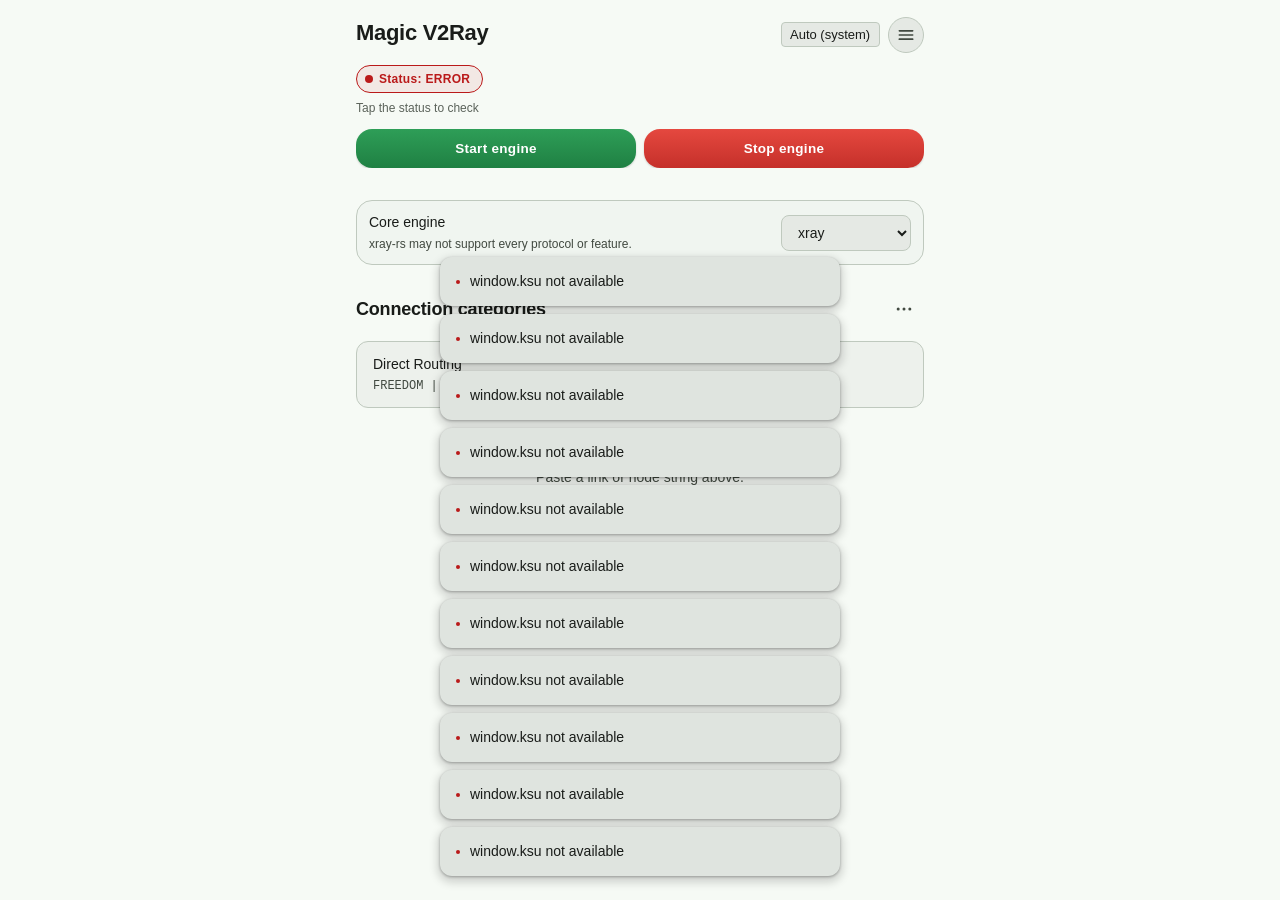
==== app/src/main/assets/webroot/index.html @ 94595721 "Validate configs before starting or swapping cores Test configurations with the selected core before" ====
<!DOCTYPE html>
<html lang="en">
<head>
    <meta charset="UTF-8">
    <meta name="viewport" content="width=device-width, initial-scale=1.0">
    <title>Magic V2Ray Control Board</title>
    <link rel="stylesheet" href="style.css">
    <script src="theme.js"></script>
</head>
<body>
    <div class="container">
        <header>
            <div class="header-top-row">
                <div style="min-width: 0; flex: 1;">
                    <h1>Magic V2Ray</h1>
                </div>
                <div class="header-actions">
                <div class="lang-switcher">
                    <select id="lang-select" onchange="changeLanguage(this.value)" style="padding: 4px 8px; border-radius: 4px; background: var(--md-surface-2); color: var(--md-on-surface); border: 1px solid var(--md-outline-variant);">
                        <option value="auto" data-i18n="lang_auto">Auto (system)</option>
                        <option value="en">English</option>
                        <option value="vi">Tiếng Việt</option>
                        <option value="zh">简体中文</option>
                        <option value="zh-tw">繁體中文</option>
                        <option value="ru">Русский</option>
                    </select>
                </div>
                <div class="tab-menu">
                    <button type="button" id="tab-menu-btn" class="tab-menu-btn"
                            aria-haspopup="menu" aria-expanded="false" aria-controls="tab-menu"
                            data-i18n-aria="tab_menu" aria-label="Menu" onclick="toggleTabMenu(event)">
                        <svg width="20" height="20" viewBox="0 0 24 24" fill="none" stroke="currentColor" stroke-width="2" stroke-linecap="round" aria-hidden="true"><path d="M4 7h16M4 12h16M4 17h16"/></svg>
                    </button>
                    <div id="tab-menu" class="tab-menu-dropdown" role="menu" aria-labelledby="tab-menu-btn">
                        <button type="button" role="menuitem" class="tab-menu-item active" aria-current="page" data-tab="tab-dashboard" onclick="switchTab('tab-dashboard', event)" data-i18n="tab_dashboard">Dashboard</button>
                        <button type="button" role="menuitem" class="tab-menu-item" data-tab="tab-settings" onclick="switchTab('tab-settings', event)" data-i18n="tab_settings">Traffic Settings</button>
                        <button type="button" role="menuitem" class="tab-menu-item" data-tab="tab-network" onclick="switchTab('tab-network', event)" data-i18n="tab_network">Network Settings</button>
                        <button type="button" role="menuitem" class="tab-menu-item" data-tab="tab-exclude" onclick="switchTab('tab-exclude', event)" data-i18n="tab_exclude">Exclude Apps</button>
                        <button type="button" role="menuitem" class="tab-menu-item" data-tab="tab-access" onclick="switchTab('tab-access', event)" data-i18n="tab_access">Access permissions</button>
                        <button type="button" role="menuitem" class="tab-menu-item" data-tab="tab-routing" onclick="switchTab('tab-routing', event)" data-i18n="tab_routing">Routing Settings</button>
                        <button type="button" role="menuitem" class="tab-menu-item" data-tab="tab-hosts" onclick="switchTab('tab-hosts', event)" data-i18n="tab_hosts">Custom Hosts</button>
                        <button type="button" role="menuitem" class="tab-menu-item" data-tab="tab-log" onclick="switchTab('tab-log', event)" data-i18n="tab_log">Xray Log</button>
                        <button type="button" role="menuitem" class="tab-menu-item" data-tab="tab-latency" onclick="switchTab('tab-latency', event)" data-i18n="tab_latency">Network Latency</button>
                        <button type="button" role="menuitem" class="tab-menu-item" data-tab="tab-traffic" onclick="switchTab('tab-traffic', event)" data-i18n="tab_traffic">Traffic Monitor</button>
                        <button type="button" role="menuitem" class="tab-menu-item" data-tab="tab-appsettings" onclick="switchTab('tab-appsettings', event)" data-i18n="tab_appsettings">App Settings</button>
                        <button type="button" role="menuitem" class="tab-menu-item" data-tab="tab-about" onclick="switchTab('tab-about', event)" data-i18n="tab_about">About</button>
                    </div>
                </div>
                </div>
            </div>
            <div class="header-top-row">
              <div style="flex: 1; min-width: 0;">
                <div class="status-badge" id="service-status" role="button" tabindex="0"
                        onclick="openProxyInfo()"
                        onkeydown="if(event.key==='Enter'||event.key===' '){event.preventDefault();openProxyInfo();}">Status: Checking...</div>
                <div class="status-ip" id="status-ip" data-i18n="status_ip_hint">Tap the status to check</div>
              </div>
            </div>
            <section class="control-actions header-control-actions">
                <button class="btn btn-start" onclick="toggleService('start')" data-i18n="btn_start">Start Engine</button>
                <button class="btn btn-stop" onclick="toggleService('stop')" data-i18n="btn_stop">Stop Engine</button>
            </section>
        </header>

        <div id="tab-dashboard" class="tab-content active">
            <div id="update-banner" class="ext-banner update-banner" style="display:none;">
                <div class="ext-banner-text">
                    <strong id="update-banner-title"></strong>
                    <small id="update-banner-sub"></small>
                </div>
                <div class="update-actions">
                    <button type="button" class="btn btn-secondary" id="update-banner-later" data-i18n="btn_update_later">Later</button>
                    <button type="button" class="btn btn-primary" id="update-banner-dl" data-i18n="btn_update_download">Update now</button>
                </div>
            </div>
            <div id="ext-banner" class="ext-banner" style="display:none;">
                <div class="ext-banner-text">
                    <strong id="ext-banner-name"></strong>
                    <small id="ext-banner-from"></small>
                </div>
                <button class="btn btn-stop" onclick="endExternalSession()" data-i18n="ext_btn_disconnect">Disconnect</button>
            </div>
            <section class="dash-card core-card">
                <div class="setting-item-row">
                    <label for="set-core"><span data-i18n="lbl_core">Core engine</span><small data-i18n="desc_core">xray-rs may not support every protocol or feature.</small></label>
                    <select id="set-core" onchange="changeCore(this.value)">
                        <option value="xray">xray</option>
                        <option value="xray-rs">xray-rs</option>
                    </select>
                </div>
            </section>
            <div class="dash-head">
                <h3 id="dash-title" class="dash-title" data-i18n="categories_title">Connection categories</h3>
                <div class="dash-more">
                    <button type="button" id="dash-more-btn" class="dash-more-btn"
                            aria-haspopup="menu" aria-expanded="false" aria-controls="dash-more-menu"
                            data-i18n-aria="tab_menu" aria-label="Menu" onclick="toggleDashMenu(event)">
                        <svg width="20" height="20" viewBox="0 0 24 24" fill="currentColor" aria-hidden="true"><circle cx="5" cy="12" r="1.8"/><circle cx="12" cy="12" r="1.8"/><circle cx="19" cy="12" r="1.8"/></svg>
                    </button>
                    <div id="dash-more-menu" class="dash-more-menu" role="menu" aria-labelledby="dash-more-btn" onclick="event.stopPropagation()">
                        <div id="dash-import-items">
                            <button type="button" role="menuitem" class="dash-menu-item dash-menu-item-main" onclick="toggleImportCard(); closeDashMenu();" data-i18n="import_title">Import configuration profile</button>
                            <button type="button" role="menuitem" class="dash-menu-item" onclick="importFromClipboard(); closeDashMenu();" data-i18n="import_from_clipboard">Import from Clipboard</button>
                            <button type="button" role="menuitem" class="dash-menu-item" onclick="importFromFile(); closeDashMenu();" data-i18n="import_from_file">Import from File</button>
                            <div class="dash-menu-divider" role="separator"></div>
                            <button type="button" role="menuitem" class="dash-menu-item" onclick="openAddCategoryModal(); closeDashMenu();" data-i18n="add_category">Add category</button>
                            <button type="button" role="menuitem" class="dash-menu-item" onclick="openAddProviderModal(); closeDashMenu();" data-i18n="add_provider_site">Add provider website</button>
                            <button type="button" role="menuitem" class="dash-menu-item" onclick="openPolicyGroupModal(); closeDashMenu();" data-i18n="add_policy_group">Add policy group</button>
                            <button type="button" role="menuitem" class="dash-menu-item" onclick="openProxyChainModal(); closeDashMenu();" data-i18n="add_proxy_chain">Add Proxy Chain</button>
                            <div class="dash-menu-divider" role="separator"></div>
                            <button type="button" role="menuitem" class="dash-menu-item" onclick="openNewNodeModal('vmess'); closeDashMenu();" data-i18n="add_vmess">Add VMess</button>
                            <button type="button" role="menuitem" class="dash-menu-item" onclick="openNewNodeModal('vless'); closeDashMenu();" data-i18n="add_vless">Add VLESS</button>
                            <button type="button" role="menuitem" class="dash-menu-item" onclick="openNewNodeModal('trojan'); closeDashMenu();" data-i18n="add_trojan">Add Trojan</button>
                            <button type="button" role="menuitem" class="dash-menu-item" onclick="openNewNodeModal('shadowsocks'); closeDashMenu();" data-i18n="add_shadowsocks">Add Shadowsocks</button>
                            <button type="button" role="menuitem" class="dash-menu-item" onclick="openNewNodeModal('wireguard'); closeDashMenu();" data-i18n="add_wireguard">Add WireGuard</button>
                            <button type="button" role="menuitem" class="dash-menu-item" onclick="openNewNodeModal('hysteria2'); closeDashMenu();" data-i18n="add_hysteria2">Add Hysteria2</button>
                            <button type="button" role="menuitem" class="dash-menu-item" onclick="openNewNodeModal('masque'); closeDashMenu();" data-i18n="add_masque">Add MASQUE</button>
                            <button type="button" role="menuitem" class="dash-menu-item" onclick="openNewNodeModal('socks'); closeDashMenu();" data-i18n="add_socks">Add SOCKS</button>
                            <button type="button" role="menuitem" class="dash-menu-item" onclick="openNewNodeModal('http'); closeDashMenu();" data-i18n="add_http">Add HTTP Proxy</button>
                            <div class="dash-menu-divider" role="separator"></div>
                        </div>
                        <div class="setting-item-row toggle-row">
                            <label for="set-promode"><span data-i18n="lbl_promode">Professional Mode</span><small data-i18n="desc_promode">Write config.json by hand instead of picking a node</small></label>
                            <input type="checkbox" id="set-promode" onchange="toggleProMode(this)">
                        </div>
                    </div>
                </div>
            </div>

            <section id="pro-config-section" class="pro-config-section dash-card" style="display:none;">
                <details class="pro-doc" open>
                    <summary data-i18n="pro_doc_title">Read this before editing</summary>
                    <ul>
                        <li data-i18n="pro_doc_fwmark">fwmark 255</li>
                        <li data-i18n="pro_doc_tun">tun-in</li>
                        <li data-i18n="pro_doc_socks">socks-test-in</li>
                        <li data-i18n="pro_doc_direct">direct / block</li>
                        <li data-i18n="pro_doc_dns">DNS</li>
                        <li data-i18n="pro_doc_tabs">Other tabs</li>
                    </ul>
                </details>
                <textarea id="pro-config-input" class="pro-config-input" spellcheck="false" autocomplete="off" autocapitalize="off" data-i18n-placeholder="pro_placeholder" placeholder="Paste your full Xray config.json here..."></textarea>
                <div class="pro-btn-row">
                    <button class="btn btn-primary" onclick="applyCustomConfig()" data-i18n="btn_pro_apply">Save &amp; Apply</button>
                    <button class="btn btn-secondary" onclick="validateCustomConfigUi()" data-i18n="btn_pro_validate">Validate</button>
                    <button class="btn btn-secondary" onclick="formatCustomConfig()" data-i18n="btn_pro_format">Format JSON</button>
                    <button class="btn btn-secondary" onclick="loadCustomConfigTemplate()" data-i18n="btn_pro_template">Load Template</button>
                </div>
            </section>

            <section class="import-section dash-card" id="import-section" style="display:none;">
                <textarea id="import-input" data-i18n-placeholder="import_placeholder" placeholder="Paste Sub Link (https://...) or Manual String (vless://, vmess://, trojan://) here..."></textarea>
                <div class="import-btn-row">
                    <button class="btn btn-primary btn-import-main" onclick="processImport()" data-i18n="btn_import">Process Connection Link</button>
                </div>
                <input type="file" id="import-file-input" accept=".txt,.conf,.json" style="display:none;" onchange="handleFileImport(event)">
            </section>

            <section class="profiles-section" id="profiles-section">
                <div id="profiles-container"></div>
            </section>
        </div>

        <div id="tab-settings" class="tab-content">
            <section class="settings-form-panel">
                <h3 data-i18n="adv_settings_title">Advanced Engine Settings</h3>
                
                <div class="settings-group-box">
                    <h4 data-i18n="group_routing">Routing & Core Protocol</h4>
                    
                    <div class="setting-item-row">
                        <label data-i18n="lbl_loglevel">Level Logging</label>
                        <select id="set-loglevel">
                            <option value="none">None</option>
                            <option value="debug">Debug</option>
                            <option value="info">Info</option>
                            <option value="warning">Warning</option>
                            <option value="error">Error</option>
                        </select>
                    </div>

                    <div class="setting-item-row toggle-row">
                        <label for="set-sniffing"><span data-i18n="lbl_sniffing">Enable Sniffing</span><small data-i18n="desc_sniffing">Sniff domains from packet stream</small></label>
                        <input type="checkbox" id="set-sniffing">
                    </div>

                    <div class="setting-item-row toggle-row">
                        <label for="set-routeonly"><span data-i18n="lbl_routeonly">Enable RouteOnly</span><small data-i18n="desc_routeonly">Only sniff for route filtering</small></label>
                        <input type="checkbox" id="set-routeonly">
                    </div>

                    <div class="setting-item-row">
                        <label for="set-query-strategy"><span data-i18n="lbl_query_strategy">DNS query strategy</span><small data-i18n="desc_query_strategy">Which IP record types Xray's DNS module queries (A / AAAA)</small><small class="routing-strategy-hint" id="query-strategy-hint" data-i18n="hint_qs_useipv4"></small></label>
                        <select id="set-query-strategy" onchange="syncQueryStrategyHint()">
                            <option value="UseIP">UseIP</option>
                            <option value="UseIPv4">UseIPv4</option>
                            <option value="UseIPv6">UseIPv6</option>
                            <option value="UseSystem">UseSystem</option>
                        </select>
                    </div>
                </div>

                <div class="settings-group-box">
                    <div class="setting-item-row toggle-row">
                        <h4 data-i18n="group_mux">Multiplexing (MUX)</h4>
                        <input type="checkbox" id="set-mux" onchange="toggleSubSettingField('set-mux', 'mux-sub-fields')">
                    </div>
                    <div id="mux-sub-fields" class="sub-setting-panel">
                        <div class="setting-item-row">
                            <label data-i18n="lbl_mux_concurrency">Max Concurrency Connections</label>
                            <input type="number" id="set-mux-connections" min="1" max="1024" value="8">
                        </div>
                    </div>
                </div>

                <div class="settings-group-box">
                    <div class="setting-item-row toggle-row">
                        <h4 data-i18n="group_fragment">Firewall Fragment (Anti-DPI)</h4>
                        <input type="checkbox" id="set-fragment" onchange="toggleSubSettingField('set-fragment', 'fragment-sub-fields')">
                    </div>
                    <div id="fragment-sub-fields" class="sub-setting-panel">
                        <div class="setting-item-row">
                            <label data-i18n="lbl_frag_packets">Fragment Packets Target</label>
                            <select id="set-fragment-packets">
                                <option value="tlshello">tlshello</option>
                            </select>
                        </div>
                        <div class="setting-item-row">
                            <label data-i18n="lbl_frag_length">Fragment Length (min-max)</label>
                            <input type="text" id="set-fragment-length" placeholder="50-100">
                        </div>
                        <div class="setting-item-row">
                            <label data-i18n="lbl_frag_interval">Fragment Interval (min-max)</label>
                            <input type="text" id="set-fragment-interval" placeholder="10-20">
                        </div>
                    </div>
                </div>

                <div class="settings-group-box">
                    <h4 data-i18n="group_network">Network Interfaces</h4>
                    <div class="setting-item-row">
                        <label data-i18n="lbl_mtu">Maximum Transmission Unit (MTU)</label>
                        <input type="number" id="set-mtu" value="1350" min="1280" max="9000">
                    </div>
                </div>

                <div class="settings-group-box">
                    <div class="setting-item-row toggle-row">
                        <label for="set-exposesocks"><span data-i18n="lbl_exposesocks">Expose SOCKS5 port to LAN</span><small data-i18n="desc_exposesocks">Open a SOCKS5 proxy on this device so other devices on the same network or hotspot can use it.</small></label>
                        <input type="checkbox" id="set-exposesocks" onchange="updateExposeSocksVisibility()">
                    </div>
                    <div id="exposesocks-sub-fields" class="sub-setting-panel" style="display:none;">
                        <div class="setting-item-row">
                            <label for="set-exposesocks-port"><span data-i18n="lbl_exposesocks_port">Port</span><small data-i18n="desc_exposesocks_port">1024 - 65535</small></label>
                            <input type="number" id="set-exposesocks-port" min="1024" max="65535" step="1" value="10808" inputmode="numeric" oninput="updateExposeSocksInfo()">
                        </div>
                        <div class="setting-item-row toggle-row">
                            <label for="set-exposesocks-auth"><span data-i18n="lbl_exposesocks_auth">Authentication</span><small data-i18n="desc_exposesocks_auth">Require a username and password to connect.</small></label>
                            <input type="checkbox" id="set-exposesocks-auth" onchange="updateExposeSocksVisibility()">
                        </div>
                        <div id="exposesocks-auth-fields" class="sub-setting-panel" style="display:none;">
                            <div class="setting-item-row">
                                <label for="set-exposesocks-user" data-i18n="lbl_exposesocks_user">Username</label>
                                <input type="text" id="set-exposesocks-user" autocomplete="off" autocapitalize="off" spellcheck="false">
                            </div>
                            <div class="setting-item-row">
                                <label for="set-exposesocks-pass" data-i18n="lbl_exposesocks_pass">Password</label>
                                <input type="text" id="set-exposesocks-pass" autocomplete="off" autocapitalize="off" spellcheck="false">
                            </div>
                        </div>
                        <p class="lan-bypass-desc" data-i18n="lbl_exposesocks_conn">Connection info (tap to copy)</p>
                        <div id="exposesocks-conn-info" class="exposesocks-conn-info"></div>
                    </div>
                </div>

                <div class="settings-group-box">
                    <div class="setting-item-row toggle-row">
                        <h4 style="margin:0;" data-i18n="group_dns">DNS Configuration</h4>
                        <input type="checkbox" id="set-localdns" onchange="updateDnsGroupVisibility()">
                    </div>
                    <div id="dns-sub-fields" class="sub-setting-panel" style="display:none;">

                        <div class="hosts-panel-warn" id="dns-leak-warning" style="display:none;" data-i18n="warn_dns_leak">DNS leak warning: with Hijack DNS or Resolve DNS via Proxy turned off, your DNS queries may leak outside the proxy and expose the sites you visit.</div>

                        <div class="setting-item-row toggle-row">
                            <label for="set-dnsviaproxy"><span data-i18n="lbl_dnsviaproxy">Resolve DNS via Proxy</span><small data-i18n="desc_dnsviaproxy">Wrap and route all DNS resolver via Server</small></label>
                            <input type="checkbox" id="set-dnsviaproxy" onchange="updateDnsGroupVisibility()">
                        </div>

                        <div class="setting-item-row toggle-row">
                            <label for="set-hijackdns"><span data-i18n="lbl_hijackdns">Hijack DNS</span><small data-i18n="desc_hijackdns">Route DNS query to Xray's DNS module</small></label>
                            <input type="checkbox" id="set-hijackdns" onchange="updateDnsGroupVisibility()">
                        </div>

                        <div class="setting-item-row toggle-row" id="dns-row-fakedns-local">
                            <label for="set-fakedns-local"><span data-i18n="lbl_fakedns_local">Enable Fake DNS</span><small data-i18n="desc_fakedns_local">Use 198.18.0.0/15 pool to map domains to virtual IPs instantly</small><small class="routing-strategy-hint" id="fakedns-hijack-hint" data-i18n="hint_fakedns_needs_hijack" style="display:none;">Requires Hijack DNS to be enabled</small></label>
                            <input type="checkbox" id="set-fakedns-local" onchange="updateDnsGroupVisibility()">
                        </div>

                        <div class="setting-item-row" id="dns-row-servers">
                            <label><span data-i18n="lbl_dns_servers">DNS servers</span><small id="dns-servers-summary"></small></label>
                            <button type="button" class="btn-dns-configure" onclick="openDnsModal()" data-i18n="btn_configure">Configure</button>
                        </div>

                        <h4 class="dns-engine-heading" data-i18n="group_dns_engine">DNS Engine Options</h4>

                        <div class="setting-item-row toggle-row" id="row-dns-disablecache">
                            <label for="set-dns-disablecache"><span data-i18n="lbl_dns_disablecache">Disable DNS cache</span><small data-i18n="desc_dns_disablecache">Do not cache DNS answers in Xray (system DNS is not affected)</small></label>
                            <input type="checkbox" id="set-dns-disablecache" onchange="syncDnsEngineOptions()">
                        </div>

                        <div class="setting-item-row toggle-row" id="row-dns-servestale">
                            <label for="set-dns-servestale"><span data-i18n="lbl_dns_servestale">Serve stale cache</span><small data-i18n="desc_dns_servestale">Return expired cache instantly and refresh it in the background</small></label>
                            <input type="checkbox" id="set-dns-servestale" onchange="syncDnsEngineOptions()">
                        </div>

                        <div class="setting-item-row" id="row-dns-servettl">
                            <label for="set-dns-servettl"><span data-i18n="lbl_dns_servettl">Stale cache lifetime (s)</span><small data-i18n="desc_dns_servettl">How long expired entries may still be served. 0 = never expires</small></label>
                            <input type="number" id="set-dns-servettl" min="0" step="1" value="0">
                        </div>

                        <div class="setting-item-row toggle-row" id="row-dns-disablefallback">
                            <label for="set-dns-disablefallback"><span data-i18n="lbl_dns_disablefallback">Disable fallback</span><small data-i18n="desc_dns_disablefallback">Never query servers that did not match the domain list</small></label>
                            <input type="checkbox" id="set-dns-disablefallback" onchange="syncDnsEngineOptions()">
                        </div>

                        <div class="setting-item-row toggle-row" id="row-dns-disablefallbackifmatch">
                            <label for="set-dns-disablefallbackifmatch"><span data-i18n="lbl_dns_disablefallbackifmatch">Disable fallback if matched</span><small data-i18n="desc_dns_disablefallbackifmatch">Skip fallback servers when a server's domain list already matched</small></label>
                            <input type="checkbox" id="set-dns-disablefallbackifmatch" onchange="syncDnsEngineOptions()">
                        </div>

                        <div class="setting-item-row toggle-row" id="row-dns-parallel">
                            <label for="set-dns-parallel"><span data-i18n="lbl_dns_parallel">Parallel query</span><small data-i18n="desc_dns_parallel">Query servers at the same time to speed up resolving</small></label>
                            <input type="checkbox" id="set-dns-parallel" onchange="syncDnsEngineOptions()">
                        </div>

                        <div class="setting-item-row toggle-row" id="row-dns-systemhosts">
                            <label for="set-dns-systemhosts"><span data-i18n="lbl_dns_systemhosts">Use system hosts</span><small data-i18n="desc_dns_systemhosts">Append the device hosts file to the built-in DNS hosts</small></label>
                            <input type="checkbox" id="set-dns-systemhosts" onchange="syncDnsEngineOptions()">
                        </div>

                        <div class="setting-item-row toggle-row" id="row-dns-sysresolve">
                            <label for="set-dns-sysresolve"><span data-i18n="lbl_dns_sysresolve">Use system DNS resolver to resolve outbound domain</span><small data-i18n="desc_dns_sysresolve">Before connecting, resolve the outbound server's domain with the device's DNS and pin the result in dns.hosts</small></label>
                            <input type="checkbox" id="set-dns-sysresolve">
                        </div>

                    </div>
                </div>

                <button class="btn btn-primary btn-save-settings" onclick="saveAdvancedSettingsForm()" data-i18n="btn_save_settings">Save & Apply Configurations</button>
                <button class="btn btn-primary btn-save-settings btn-reset-settings" onclick="resetTrafficSettings()" data-i18n="btn_reset_traffic">Reset to Defaults</button>
            </section>
        </div>

        <!-- ===== Network Settings Tab ===== -->
        <!-- OS-level switches read by apply_routing_rules: saving here always
             does a full engine restart (see saveNetworkSettingsForm). -->
        <div id="tab-network" class="tab-content">
            <section class="settings-form-panel">
                <h3 data-i18n="network_settings_title">Network Settings</h3>
                <p class="restart-notice" data-i18n="network_restart_notice">Saving on this tab fully restarts the engine, because these options change how traffic is routed at the OS level.</p>

                <p class="restart-notice" id="nonroot-notice" style="display:none;" data-i18n="nonroot_notice">Non-root mode: traffic is captured by Android's VpnService. Options that need root are greyed out.</p>

                <!-- Only shown inside the APK (window.ksu.setMode); see applyRunModeUi() in main.js -->
                <div class="settings-group-box" id="runmode-box" style="display:none;">
                    <h4 data-i18n="group_runmode">Run mode</h4>
                    <div class="setting-item-row">
                        <label for="set-runmode"><span data-i18n="lbl_runmode">Engine mode</span><small data-i18n="desc_runmode">Root uses iptables and policy routing. Non-root uses Android's VpnService and needs no root. Switching stops the running engine.</small></label>
                        <select id="set-runmode" onchange="changeRunMode(this.value)">
                            <option value="root" data-i18n="runmode_root">Root</option>
                            <option value="nonroot" data-i18n="runmode_nonroot">Non-root (VpnService)</option>
                        </select>
                    </div>
                </div>

                <div class="settings-group-box">
                    <h4 data-i18n="group_network_os">Interfaces &amp; tethering</h4>
                    <div class="setting-item-row">
                        <label><span data-i18n="lbl_networkmode">Apply Proxy On</span><small data-i18n="desc_networkmode">Restrict which network interfaces are routed through the proxy</small></label>
                        <select id="set-networkmode">
                            <option value="0" data-i18n="network_mode_all">All Networks</option>
                            <option value="1" data-i18n="network_mode_wifi">WiFi / Ethernet Only</option>
                            <option value="2" data-i18n="network_mode_mobile">Mobile Data Only</option>
                        </select>
                    </div>
                    <div class="setting-item-row">
                        <label for="set-upstreamiface"><span data-i18n="lbl_upstreamiface">Upstream network interface</span><small data-i18n="desc_upstreamiface">Network interface Xray itself connects out through. Auto follows the system's active network.</small></label>
                        <select id="set-upstreamiface">
                            <option value="auto" data-i18n="upstream_iface_auto">Auto</option>
                        </select>
                    </div>
                    <div class="setting-item-row toggle-row">
                        <label for="set-enableipv6"><span data-i18n="lbl_enableipv6">Enable IPv6</span><small data-i18n="desc_enableipv6">Allow IPv6 network connectivity</small></label>
                        <input type="checkbox" id="set-enableipv6" onchange="toggleSubSettingField('set-enableipv6', 'enableipv6ula-sub-fields')">
                    </div>
                    <div id="enableipv6ula-sub-fields" class="sub-setting-panel">
                        <div class="setting-item-row toggle-row">
                            <label for="set-enableipv6ula"><span data-i18n="lbl_enableipv6ula">Advertise IPv6 to apps</span><small data-i18n="desc_enableipv6ula">Adds a local-only IPv6 (ULA) address to the active network interface so apps believe IPv6 works and use it. Traffic is still carried by Xray. Needed when the real network has no IPv6.</small></label>
                            <input type="checkbox" id="set-enableipv6ula">
                        </div>
                    </div>
                    <div class="setting-item-row toggle-row">
                        <label for="set-allowtether"><span data-i18n="lbl_allowtether">Allow Tether from Proxy</span><small data-i18n="desc_allowtether">Route tethered/hotspot clients through the proxy. Disable to let them bypass the proxy and use the direct connection.</small></label>
                        <input type="checkbox" id="set-allowtether" checked>
                    </div>
                    <div class="setting-item-row toggle-row">
                        <label for="set-bypassvpn"><span data-i18n="lbl_bypassvpn">Bypass VpnService</span><small data-i18n="desc_bypassvpn">Let VpnService handle packets first (tun0 / tun+). Only the VPN app's own outgoing traffic is then handled by Xray.</small></label>
                        <input type="checkbox" id="set-bypassvpn" checked>
                    </div>
                    <div class="setting-item-row toggle-row">
                        <label for="set-bypassiface"><span data-i18n="lbl_bypassiface">Bypass Network Interface</span><small data-i18n="desc_bypassiface">Traffic headed to these interfaces skips Xray entirely.</small></label>
                        <input type="checkbox" id="set-bypassiface" onchange="toggleSubSettingField('set-bypassiface', 'bypassiface-sub-fields')">
                    </div>
                    <div id="bypassiface-sub-fields" class="sub-setting-panel">
                        <div class="setting-item-row">
                            <label data-i18n="lbl_bypassiface_list">Interfaces (comma-separated)</label>
                            <input type="text" id="set-bypassiface-list" placeholder="tailscale0,wt0">
                        </div>
                    </div>
                </div>

                <!-- Share proxy via Shizuku (non-root mode only, shown by initShizukuShare in main.js) -->
                <div class="settings-group-box" id="shizuku-share-box" style="display:none">
                    <h4 data-i18n="group_shizuku_share">Share proxy via Shizuku or adb</h4>
                    <p class="lan-bypass-desc" data-i18n="desc_shizuku_share">Lets hotspot and USB-tethering clients use the proxy without root. Needs Shizuku running, Android 13+ (Android 11-12 only with an updated tethering module) and the proxy running.</p>
                    <div class="setting-item-row">
                        <label><span data-i18n="lbl_shizuku_status">Status</span><small id="shizuku-status-text">-</small></label>
                        <button type="button" class="btn btn-secondary" id="shizuku-action-btn" onclick="shizukuShareAction()" data-i18n="btn_shizuku_start">Start sharing</button>
                    </div>
                    <div class="setting-item-row" id="adb-pair-row" style="display:none">
                        <label><span data-i18n="lbl_adb_pair">adb pairing (no Shizuku)</span><small id="adb-status-text">-</small></label>
                        <button type="button" class="btn btn-secondary" id="adb-pair-btn" onclick="adbPairAction()" data-i18n="btn_adb_pair">Pair</button>
                    </div>
                    <div class="setting-item-row toggle-row">
                        <label for="set-shizuku-wifi"><span data-i18n="lbl_shizuku_wifi">Wi-Fi hotspot</span></label>
                        <input type="checkbox" id="set-shizuku-wifi" checked onchange="saveShizukuShareSettings()">
                    </div>
                    <div class="setting-item-row toggle-row">
                        <label for="set-shizuku-usb"><span data-i18n="lbl_shizuku_usb">USB tethering</span><small data-i18n="desc_shizuku_usb">Needs a USB cable connected to a computer.</small></label>
                        <input type="checkbox" id="set-shizuku-usb" onchange="saveShizukuShareSettings()">
                    </div>
                    <div class="setting-item-row toggle-row">
                        <label for="set-shizuku-auto"><span data-i18n="lbl_shizuku_auto">Start with the proxy</span><small data-i18n="desc_shizuku_auto">Share automatically whenever the proxy starts.</small></label>
                        <input type="checkbox" id="set-shizuku-auto" onchange="saveShizukuShareSettings()">
                    </div>
                </div>

                <!-- Bypass LAN: one switch per CIDR, rendered by renderLanBypassList()
                     (main.js) from LAN_BYPASS_CIDRS (vars.js). Ticked = skips Xray. -->
                <div class="settings-group-box">
                    <h4 data-i18n="group_lan_bypass">Bypass LAN</h4>
                    <p class="lan-bypass-desc" data-i18n="desc_lan_bypass">Tick the destination ranges that skip Xray and connect directly. Untick a range to send that traffic through Xray instead. Loopback is always bypassed.</p>
                    <div class="lan-bypass-actions">
                        <button type="button" class="btn btn-secondary" onclick="setLanBypassAll(true)" data-i18n="btn_lan_select_all">Bypass all</button>
                        <button type="button" class="btn btn-secondary" onclick="setLanBypassAll(false)" data-i18n="btn_lan_select_none">Bypass none</button>
                    </div>
                    <details class="lan-bypass-details">
                        <summary id="lan-bypass-summary"></summary>
                        <div id="lan-bypass-list"></div>
                    </details>
                </div>

                <button class="btn btn-primary btn-save-settings" onclick="saveNetworkSettingsForm()" data-i18n="btn_save_network">Save &amp; Restart Engine</button>
            </section>
        </div>

        <!-- ===== Exclude Apps Tab ===== -->
        <!-- Logic lives in excludeapps.js. Enforcement is OS-level (service.sh),
             so applying always does a full engine restart. -->
        <div id="tab-exclude" class="tab-content">
            <section class="settings-form-panel">
                <h3 data-i18n="exclude_title">Exclude Apps</h3>
                <p class="restart-notice" data-i18n="exclude_notice">Apps you switch on here bypass the proxy and use the direct connection. Applying a change fully restarts the engine, because it changes how traffic is routed at the OS level.</p>

                <div class="settings-group-box">
                    <div class="setting-item-row toggle-row">
                        <label for="set-exclude-enabled"><span data-i18n="lbl_exclude_enabled">Enable Exclude apps</span><small data-i18n="desc_exclude_enabled">Apps in the list below skip the proxy. Turn off to keep your list but proxy every app.</small></label>
                        <input type="checkbox" id="set-exclude-enabled" onchange="onExcludeEnabledChange(this)">
                    </div>
                    <div class="setting-item-row toggle-row">
                        <label for="set-exclude-autoapply"><span data-i18n="lbl_exclude_autoapply">Apply changes immediately</span><small data-i18n="desc_exclude_autoapply">Restart the engine automatically a moment after each change. Turn off to review your changes and apply them yourself.</small></label>
                        <input type="checkbox" id="set-exclude-autoapply" onchange="onExcludeAutoApplyChange(this)">
                    </div>
                    <div id="exclude-apply-bar" class="exclude-apply-bar">
                        <span id="exclude-pending-text" class="exclude-pending-text" data-i18n="exclude_pending">Unsaved changes</span>
                        <button id="btn-exclude-apply" class="btn btn-primary" onclick="applyExcludeChanges()" data-i18n="btn_exclude_apply" disabled>Save &amp; Restart Engine</button>
                    </div>
                </div>

                <div id="exclude-list-wrap" class="settings-group-box exclude-list-box">
                    <div class="hosts-search-bar">
                        <input type="text" id="exclude-search-input" oninput="onExcludeSearchInput()"
                               data-i18n-placeholder="ph_exclude_search" placeholder="Search app name or package...">
                    </div>
                    <div id="exclude-filter-bar" class="log-filter-bar">
                        <button class="log-filter-chip active" data-filter="user" onclick="setExcludeFilter('user')" data-i18n="exclude_filter_user">User</button>
                        <button class="log-filter-chip" data-filter="system" onclick="setExcludeFilter('system')" data-i18n="exclude_filter_system">System</button>
                        <button class="log-filter-chip" data-filter="all" onclick="setExcludeFilter('all')" data-i18n="exclude_filter_all">All</button>
                        <button class="log-filter-chip" data-filter="excluded" onclick="setExcludeFilter('excluded')" data-i18n="exclude_filter_excluded">Excluded</button>
                    </div>
                    <div class="exclude-toolbar">
                        <span id="exclude-count" class="exclude-count"></span>
                        <span class="exclude-toolbar-actions">
                            <button class="log-filter-chip" onclick="excludeSelectVisible(true)" data-i18n="exclude_select_visible">Select shown</button>
                            <button class="log-filter-chip" onclick="excludeSelectVisible(false)" data-i18n="exclude_clear_visible">Clear shown</button>
                        </span>
                    </div>
                    <div id="exclude-loading" class="exclude-loading" style="display:none;">
                        <span class="exclude-loading-spinner"></span>
                        <span data-i18n="exclude_loading">Loading apps...</span>
                    </div>
                    <div id="exclude-list-container" class="exclude-list-container" onscroll="onExcludeListScroll()"></div>
                    <div id="exclude-empty-state" class="hosts-empty-state" style="display:none;">
                        <span data-i18n="exclude_empty">No apps to show.</span>
                    </div>
                </div>
            </section>
        </div>

        <!-- ===== Access permissions Tab: external control (magicv2ray://connect) ===== -->
        <div id="tab-access" class="tab-content">
            <section class="settings-form-panel">
                <div class="access-head">
                    <h3 data-i18n="access_title">Access permissions</h3>
                    <button type="button" class="access-help-btn" onclick="openAccessHelp()" data-i18n-aria="access_howto_title" aria-label="How apps connect">?</button>
                </div>
                <p class="restart-notice" data-i18n="access_notice">Other apps and websites can ask Magic V2Ray to route your traffic through a server of theirs. You are always asked first, and the connection only lasts until you disconnect: your own nodes are never changed.</p>

                <div id="access-session-box" class="settings-group-box ext-session-box" style="display:none;">
                    <div class="ext-banner-text">
                        <strong id="access-session-name"></strong>
                        <small id="access-session-from"></small>
                    </div>
                    <button class="btn btn-stop" onclick="endExternalSession()" data-i18n="ext_btn_disconnect">Disconnect</button>
                </div>

                <div class="access-search">
                    <svg width="20" height="20" viewBox="0 0 24 24" fill="none" stroke="currentColor" stroke-width="2" stroke-linecap="round" aria-hidden="true"><circle cx="11" cy="11" r="7"/><path d="M20 20l-3.5-3.5"/></svg>
                    <input type="text" id="access-search-input" oninput="renderAccessTab()" data-i18n-placeholder="ph_exclude_search" placeholder="Search app name or package..." autocomplete="off">
                </div>
                <small class="ext-hint access-hint" data-i18n="access_trusted_hint">These apps connect without asking.</small>
                <div id="access-trusted-list" class="access-list"></div>
                <div id="access-trusted-empty" class="hosts-empty-state">
                    <span data-i18n="access_trusted_empty">No trusted apps yet. When an app asks to connect you can choose to always trust it.</span>
                </div>
            </section>
        </div>

        <!-- ===== Routing Settings Tab ===== -->
        <div id="tab-routing" class="tab-content">
            <section class="routing-panel">
                <div class="routing-panel-header">
                    <h3 data-i18n="routing_title">Routing Settings</h3>
                    <div style="display:flex; align-items:center; gap:4px;">
                        <button class="btn-add-node" onclick="openAddRoutingRuleModal()" title="Add rule">+</button>
                        <div class="category-menu-container">
                            <button class="btn-menu-trigger" onclick="toggleCategoryMenu(event, this)">⋮</button>
                            <div class="category-dropdown-menu">
                                <button onclick="geoImport(); closeAllMenus();" data-i18n="geo_menu_import">Import geo database (.dat)</button>
                                <button onclick="geoOpenDownload(); closeAllMenus();" data-i18n="geo_menu_download">Download geo database from URL</button>
                                <button onclick="openImportRoutingModal(); closeAllMenus();" data-i18n="menu_import_presets">Import presets from JSON</button>
                                <button onclick="exportRoutingRulesToClipboard(); closeAllMenus();" data-i18n="menu_export_presets">Export presets JSON to clipboard</button>
                                <button onclick="resetRoutingRulesToDefault(); closeAllMenus();" data-i18n="menu_reset_rules">Reset to default rules</button>
                            </div>
                        </div>
                    </div>
                </div>
                <div class="settings-group-box routing-strategy-box">
                    <div class="setting-item-row">
                        <label for="set-domain-strategy"><span data-i18n="lbl_domain_strategy">Domain strategy</span><small data-i18n="desc_domain_strategy">How routing handles domain names when a rule matches on IP</small></label>
                        <select id="set-domain-strategy" onchange="onDomainStrategyChange(this)">
                            <option value="AsIs" data-i18n="domain_strategy_asis">AsIs (default)</option>
                            <option value="IPIfNonMatch">IPIfNonMatch</option>
                            <option value="IPOnDemand">IPOnDemand</option>
                        </select>
                    </div>
                    <p class="routing-strategy-hint" id="domain-strategy-hint" data-i18n="hint_ds_asis"></p>
                </div>
                <div class="settings-group-box" id="geo-assets-box">
                    <h4 data-i18n="geo_title">Geo databases</h4>
                    <p class="routing-strategy-hint" data-i18n="geo_desc">geoip.dat / geosite.dat used by geoip: and geosite: rules. Files you import or download are kept apart from the app's own copies and are never overwritten by app updates. Restart the engine to load a change.</p>
                    <div id="geo-assets-list"></div>
                </div>
                <div id="routing-rules-container"></div>
                <div id="routing-empty-state" class="routing-empty-state" style="display:none;">
                    <span data-i18n="routing_empty">No custom routing rules yet.<br>Tap + to add a domain or IP rule.</span>
                </div>
            </section>
        </div>

        <!-- ===== Custom Hosts Tab ===== -->
        <div id="tab-hosts" class="tab-content">
            <section class="hosts-panel">
                <div class="hosts-panel-header">
                    <h3 data-i18n="hosts_title">Custom Hosts</h3>
                    <div class="hosts-header-actions">
                        <button class="btn-hosts-reload" id="btn-hosts-reload" onclick="reloadHostsFile()" data-i18n-title="btn_reload_hosts" title="Reload hosts file">
                            <svg width="20" height="20" viewBox="0 0 24 24" fill="none" stroke="currentColor" stroke-width="2" stroke-linecap="round" stroke-linejoin="round"><polyline points="23 4 23 10 17 10"/><path d="M20.49 15a9 9 0 1 1-2.12-9.36L23 10"/></svg>
                        </button>
                        <button class="btn-add-node" onclick="openAddHostModal()" title="Add host">+</button>
                    </div>
                </div>
                <p class="hosts-panel-desc" data-i18n="hosts_panel_desc">Merged into dns.hosts on top of the built-in defaults. One domain per entry; a domain can have several IPs.</p>
                <p class="hosts-panel-desc hosts-panel-warn" data-i18n="hosts_need_hijack">Custom hosts only take effect when Hijack DNS is enabled (Traffic settings → DNS). Without it, DNS queries bypass Xray's DNS module and these entries are ignored.</p>

                <div class="hosts-header-actions" style="flex-wrap:wrap; gap:8px; margin:8px 0;">
                    <input type="file" id="hosts-import-input" accept=".txt,.hosts,text/plain,*/*" style="display:none;" onchange="handleHostsFileImport(event)">
                    <button type="button" class="btn btn-secondary" onclick="importHostsFromFile()" data-i18n="btn_hosts_import">Import file</button>
                    <button type="button" class="btn btn-secondary" onclick="importHostsFromClipboard()" data-i18n="btn_hosts_paste">Paste</button>
                    <button type="button" class="btn btn-secondary" onclick="exportHostsFile()" data-i18n="btn_hosts_export">Export file</button>
                    <button type="button" class="btn btn-secondary btn-delete-item" onclick="clearAllHosts()" data-i18n="btn_hosts_clear">Delete all</button>
                </div>

                <div class="hosts-search-bar">
                    <input type="text" id="hosts-search-input" oninput="onHostsSearchInput()"
                           data-i18n-placeholder="ph_hosts_search" placeholder="Search domain or IP...">
                </div>

                <div id="hosts-list-container" class="hosts-list-container" onscroll="onHostsListScroll()"></div>
                <div id="hosts-empty-state" class="hosts-empty-state" style="display:none;">
                    <span data-i18n="hosts_empty">No custom hosts yet.<br>Tap + to add a domain.</span>
                </div>
            </section>
        </div>

        <!-- ===== Log Tab ===== -->
        <div id="tab-log" class="tab-content">
            <section class="log-panel">
                <div class="log-toolbar">
                    <div class="log-toolbar-left">
                        <span class="log-status-dot" id="log-status-dot"></span>
                        <span class="log-line-count" id="log-line-count">— lines</span>
                    </div>
                    <div class="log-toolbar-right">
                        <button class="log-tool-btn" id="btn-log-tail" onclick="toggleLogTail()" title="Auto-scroll" data-active="true">
                            <svg width="16" height="16" viewBox="0 0 24 24" fill="none" stroke="currentColor" stroke-width="2" stroke-linecap="round" stroke-linejoin="round"><polyline points="7 13 12 18 17 13"/><polyline points="7 6 12 11 17 6"/></svg>
                        </button>
                        <div class="log-fontsize">
                            <button class="log-tool-btn" onclick="changeLogFontSize(-1)" title="Smaller">−</button>
                            <span class="log-fontsize-value" id="log-fontsize-value">12</span>
                            <button class="log-tool-btn" onclick="changeLogFontSize(1)" title="Larger">+</button>
                        </div>
                        <button class="log-tool-btn" id="btn-log-wrap" onclick="toggleLogWrap()" title="Word wrap OFF" data-active="false">
                            <svg width="16" height="16" viewBox="0 0 24 24" fill="none" stroke="currentColor" stroke-width="2" stroke-linecap="round" stroke-linejoin="round"><line x1="3" y1="6" x2="21" y2="6"/><path d="M3 12h15a3 3 0 1 1 0 6h-4"/><polyline points="16 16 14 18 16 20"/><line x1="3" y1="18" x2="10" y2="18"/></svg>
                        </button>
                        <button class="log-tool-btn" onclick="copyLogToClipboard()" title="Copy log">
                            <svg width="16" height="16" viewBox="0 0 24 24" fill="none" stroke="currentColor" stroke-width="2" stroke-linecap="round" stroke-linejoin="round"><rect x="9" y="9" width="13" height="13" rx="2"/><path d="M5 15H4a2 2 0 0 1-2-2V4a2 2 0 0 1 2-2h9a2 2 0 0 1 2 2v1"/></svg>
                        </button>
                        <button class="log-tool-btn log-tool-btn--refresh" id="btn-log-refresh" onclick="refreshLog()" title="Refresh">
                            <svg width="16" height="16" viewBox="0 0 24 24" fill="none" stroke="currentColor" stroke-width="2" stroke-linecap="round" stroke-linejoin="round"><polyline points="23 4 23 10 17 10"/><path d="M20.49 15a9 9 0 1 1-2.12-9.36L23 10"/></svg>
                        </button>
                        <button class="log-tool-btn log-tool-btn--clear" onclick="clearLogView()" title="Clear view">
                            <svg width="16" height="16" viewBox="0 0 24 24" fill="none" stroke="currentColor" stroke-width="2" stroke-linecap="round" stroke-linejoin="round"><polyline points="3 6 5 6 21 6"/><path d="M19 6l-1 14a2 2 0 0 1-2 2H8a2 2 0 0 1-2-2L5 6"/><path d="M10 11v6"/><path d="M14 11v6"/><path d="M9 6V4a1 1 0 0 1 1-1h4a1 1 0 0 1 1 1v2"/></svg>
                        </button>
                    </div>
                </div>

                <div class="log-filter-bar">
                    <button class="log-filter-chip active" data-level="all" onclick="setLogFilter('all')" data-i18n="log_filter_all">All</button>
                    <button class="log-filter-chip" data-level="debug" onclick="setLogFilter('debug')">Debug</button>
                    <button class="log-filter-chip" data-level="info" onclick="setLogFilter('info')">Info</button>
                    <button class="log-filter-chip" data-level="warning" onclick="setLogFilter('warning')">Warn</button>
                    <button class="log-filter-chip" data-level="error" onclick="setLogFilter('error')">Error</button>
                </div>

                <div class="log-output" id="log-output">
                    <div class="log-empty-state" id="log-empty-state">
                        <svg width="40" height="40" viewBox="0 0 24 24" fill="none" stroke="currentColor" stroke-width="1.2" stroke-linecap="round" stroke-linejoin="round" style="color:var(--md-outline)"><path d="M14 2H6a2 2 0 0 0-2 2v16a2 2 0 0 0 2 2h12a2 2 0 0 0 2-2V8z"/><polyline points="14 2 14 8 20 8"/><line x1="16" y1="13" x2="8" y2="13"/><line x1="16" y1="17" x2="8" y2="17"/><polyline points="10 9 9 9 8 9"/></svg>
                        <span data-i18n="log_empty">No log entries yet.<br>Start Xray engine to generate logs.</span>
                    </div>
                </div>

                <div class="log-autorefresh-bar">
                    <label class="log-autorefresh-label">
                        <input type="checkbox" id="log-autorefresh-toggle" onchange="toggleLogAutoRefresh()">
                        <span data-i18n="log_autorefresh">Auto-refresh</span>
                    </label>
                    <select id="log-autorefresh-interval" onchange="updateLogRefreshInterval()" class="log-interval-select">
                        <option value="2000">2s</option>
                        <option value="5000" selected>5s</option>
                        <option value="10000">10s</option>
                        <option value="30000">30s</option>
                    </select>
                    <span class="log-tail-label" data-i18n="log_tail_lines">Tail lines:</span>
                    <select id="log-tail-lines" onchange="refreshLog()" class="log-interval-select">
                        <option value="100">100</option>
                        <option value="200" selected>200</option>
                        <option value="500">500</option>
                        <option value="1000">1000</option>
                    </select>
                </div>
            </section>
        </div>

        <!-- ===== App Settings Tab ===== -->
        <div id="tab-appsettings" class="tab-content">
            <section class="settings-form-panel">
                <h3 data-i18n="app_settings_title">App settings</h3>
                <div class="settings-group-box">
                    <h4 data-i18n="grp_appearance">Appearance</h4>
                    <div class="setting-item-row">
                        <label for="app-theme"><span data-i18n="lbl_theme">Theme</span><small data-i18n="desc_theme">Light, dark, or follow the system</small></label>
                        <select id="app-theme">
                            <option value="system" data-i18n="theme_system">System default</option>
                            <option value="light" data-i18n="theme_light">Light</option>
                            <option value="dark" data-i18n="theme_dark">Dark</option>
                        </select>
                    </div>
                    <div class="setting-item-row">
                        <label for="app-color"><span data-i18n="lbl_app_color">Primary color</span><small data-i18n="desc_app_color">&ldquo;Follow system&rdquo; needs Android 13 or newer</small></label>
                        <select id="app-color">
                            <option value="system" data-i18n="color_system">Follow system</option>
                            <option value="default" data-i18n="color_default">Default</option>
                            <option value="custom" data-i18n="color_custom">Choose custom color...</option>
                        </select>
                    </div>
                    <!-- Only shown inside the APK (window.ksu.applyUiScale): changes the density the app is laid out with -->
                    <div class="setting-item-row" id="app-dpi-row" style="display:none;">
                        <label for="app-dpi"><span data-i18n="lbl_ui_scale">Display size (DPI)</span><small data-i18n="desc_ui_scale">Make the whole app interface larger or smaller. The screen reloads when you change it.</small></label>
                        <select id="app-dpi">
                            <option value="70">70%</option>
                            <option value="80">80%</option>
                            <option value="90">90%</option>
                            <option value="100" data-i18n="dpi_default">Default (100%)</option>
                            <option value="110">110%</option>
                            <option value="125">125%</option>
                            <option value="150">150%</option>
                        </select>
                    </div>
                    <div class="setting-item-row app-color-current" id="app-color-current" hidden>
                        <span class="app-color-dot" id="app-color-dot"></span>
                        <span class="app-color-hex" id="app-color-hex"></span>
                        <button type="button" class="btn btn-secondary" id="app-color-change" data-i18n="btn_change_color">Change</button>
                    </div>
                </div>

                <!-- Only shown inside the APK (window.ksu.setNotifTraffic); applies at once, no engine restart -->
                <div class="settings-group-box" id="notif-box" style="display:none;">
                    <h4 data-i18n="grp_notification">Notification</h4>
                    <div class="setting-item-row toggle-row">
                        <label for="app-notif-traffic"><span data-i18n="lbl_notif_traffic">Show traffic in notification</span><small data-i18n="desc_notif_traffic">Live upload / download speed and the session total of the tunnel in the &ldquo;proxy is active&rdquo; notification. Works in root and VpnService mode.</small></label>
                        <input type="checkbox" id="app-notif-traffic">
                    </div>
                </div>

                <!-- Only shown inside the APK (window.ksu.checkUpdate); see updatecheck.js -->
                <div class="settings-group-box" id="update-box" style="display:none;">
                    <h4 data-i18n="grp_updates">Updates</h4>
                    <div class="setting-item-row toggle-row">
                        <label for="app-auto-update"><span data-i18n="lbl_auto_update">Auto update check</span><small data-i18n="desc_auto_update">Check for a new version about once a day and show a notification when one is available.</small></label>
                        <input type="checkbox" id="app-auto-update" checked>
                    </div>
                    <div class="setting-item-row">
                        <label for="btn-update-check"><span data-i18n="lbl_check_update">Manually check update</span><small id="app-update-status"></small></label>
                        <button type="button" class="btn btn-secondary" id="btn-update-check" data-i18n="btn_check_update">Check now</button>
                    </div>
                    <div class="setting-item-row" id="app-update-actions" style="display:none;">
                        <label><span id="app-update-new"></span></label>
                        <div class="update-actions">
                            <button type="button" class="btn btn-secondary" id="app-update-changelog" data-i18n="btn_update_changelog">Changelog</button>
                            <button type="button" class="btn btn-primary" id="app-update-dl" data-i18n="btn_update_download">Update now</button>
                        </div>
                    </div>
                </div>

                <div class="settings-group-box">
                    <h4 data-i18n="grp_node_flags">Country flags</h4>
                    <div class="setting-item-row toggle-row">
                        <label for="app-auto-flag"><span data-i18n="lbl_auto_flag">Auto get country flags</span><small data-i18n="desc_auto_flag">After importing a subscription or node, look up each node's exit country.</small></label>
                        <input type="checkbox" id="app-auto-flag" checked>
                    </div>
                </div>

                <div class="settings-group-box">
                    <h4 data-i18n="grp_background">Background image</h4>
                    <div class="setting-item-row">
                        <label><span data-i18n="lbl_bg_image">App wallpaper</span><small data-i18n="desc_bg_image">Pick an image from your device to use as the app background</small></label>
                        <div class="bg-actions">
                            <span class="bg-preview" id="app-bg-preview" hidden></span>
                            <button type="button" class="btn btn-secondary" id="app-bg-pick" data-i18n="btn_bg_choose">Choose</button>
                            <button type="button" class="btn btn-secondary" id="app-bg-remove" data-i18n="btn_bg_remove" hidden>Remove</button>
                        </div>
                        <input type="file" id="app-bg-input" accept="image/*" style="display:none;">
                    </div>
                    <div class="setting-item-row toggle-row" id="app-bg-theme-row">
                        <label for="app-bg-theme"><span data-i18n="lbl_bg_theme">Theme color from image</span><small data-i18n="desc_bg_theme">Use the dominant color of the wallpaper as the app's primary color</small></label>
                        <input type="checkbox" id="app-bg-theme">
                    </div>
                    <div class="setting-item-row" id="app-bg-dim-row">
                        <label for="app-bg-dim"><span data-i18n="lbl_bg_dim">Image overlay</span><small data-i18n="desc_bg_dim">Blend the wallpaper with the theme background for readability</small></label>
                        <input type="range" id="app-bg-dim" min="0" max="80" step="5">
                    </div>
                    <div class="hosts-panel-warn" id="app-bg-error" style="display:none;" data-i18n="err_bg_image">Could not use this image.</div>
                </div>

                <div class="settings-group-box">
                    <h4 data-i18n="grp_backup">Backup &amp; restore</h4>
                    <div class="setting-item-row">
                        <label for="btn-settings-export"><span data-i18n="lbl_settings_export">Export settings</span><small data-i18n="desc_settings_export">Choose which parts of the app's settings to save to a file or copy.</small></label>
                        <button type="button" class="btn btn-secondary" id="btn-settings-export" onclick="openSettingsExport()" data-i18n="btn_settings_export">Export</button>
                    </div>
                    <div class="setting-item-row">
                        <label for="btn-settings-import"><span data-i18n="lbl_settings_import">Import settings</span><small data-i18n="desc_settings_import">Load a settings file or clipboard text and choose which parts to apply.</small></label>
                        <button type="button" class="btn btn-secondary" id="btn-settings-import" onclick="openSettingsImport()" data-i18n="btn_settings_import">Import</button>
                    </div>
                </div>

                <div class="settings-group-box">
                    <h4 data-i18n="grp_logs">Logs &amp; diagnostics</h4>
                    <div class="setting-item-row">
                        <label for="btn-export-logs"><span data-i18n="lbl_export_logs">Export app logs</span><small data-i18n="desc_export_logs">Saves a zip with app and Xray logs, settings, config (UUIDs hidden) and device info to Download/MagicV2Ray. Attach it when reporting a bug.</small></label>
                        <button type="button" class="btn btn-secondary" id="btn-export-logs" data-i18n="btn_export_logs">Export</button>
                    </div>
                </div>
            </section>
        </div>

        <!-- ===== About Tab ===== -->
        <!-- Links come from the ABOUT_* / SUPPORT_* constants in vars.js
             (see initAboutTab in main.js); a row whose URL is empty is hidden. -->
        <div id="tab-about" class="tab-content">
            <section class="settings-form-panel about-panel">
                <div class="settings-group-box about-hero">
                    <h3>Magic V2Ray</h3>
                    <p class="about-tagline" data-i18n="about_tagline">System-wide proxy for rooted Android, powered by Xray-core.</p>
                    <p class="about-version" id="about-version-row" hidden><span data-i18n="about_version">Module version</span>: <b id="about-version"></b></p>
                    <p class="about-intro" data-i18n="about_intro">Magic V2Ray runs as a root daemon and marks traffic at the Netfilter layer, so every app — system UIDs and hotspot clients included — goes through your proxy without taking Android's single VPN slot.</p>
                </div>

                <div class="settings-group-box">
                    <h4 data-i18n="about_author_title">Author</h4>
                    <a class="about-link" data-about-link="author" href="#" target="_blank" rel="noopener noreferrer" onclick="openExternalLink(event, this)"><span class="about-link-text"><span>HuskyDG</span><small>@vincentng295 · GitHub</small></span><svg class="about-link-icon" width="16" height="16" viewBox="0 0 24 24" fill="none" stroke="currentColor" stroke-width="2" stroke-linecap="round" stroke-linejoin="round" aria-hidden="true"><path d="M14 4h6v6M20 4l-9 9M18 14v5a1 1 0 0 1-1 1H5a1 1 0 0 1-1-1V7a1 1 0 0 1 1-1h5"/></svg></a>
                </div>

                <div class="settings-group-box">
                    <h4 data-i18n="about_links_title">Links &amp; support</h4>
                    <a class="about-link" data-about-link="telegram" href="#" target="_blank" rel="noopener noreferrer" onclick="openExternalLink(event, this)"><span data-i18n="about_link_telegram">Telegram support group</span><svg class="about-link-icon" width="16" height="16" viewBox="0 0 24 24" fill="none" stroke="currentColor" stroke-width="2" stroke-linecap="round" stroke-linejoin="round" aria-hidden="true"><path d="M14 4h6v6M20 4l-9 9M18 14v5a1 1 0 0 1-1 1H5a1 1 0 0 1-1-1V7a1 1 0 0 1 1-1h5"/></svg></a>
                    <a class="about-link" data-about-link="repo" href="#" target="_blank" rel="noopener noreferrer" onclick="openExternalLink(event, this)"><span data-i18n="about_link_github">Source code on GitHub</span><svg class="about-link-icon" width="16" height="16" viewBox="0 0 24 24" fill="none" stroke="currentColor" stroke-width="2" stroke-linecap="round" stroke-linejoin="round" aria-hidden="true"><path d="M14 4h6v6M20 4l-9 9M18 14v5a1 1 0 0 1-1 1H5a1 1 0 0 1-1-1V7a1 1 0 0 1 1-1h5"/></svg></a>
                    <a class="about-link" data-about-link="releases" href="#" target="_blank" rel="noopener noreferrer" onclick="openExternalLink(event, this)"><span data-i18n="about_link_releases">Latest release</span><svg class="about-link-icon" width="16" height="16" viewBox="0 0 24 24" fill="none" stroke="currentColor" stroke-width="2" stroke-linecap="round" stroke-linejoin="round" aria-hidden="true"><path d="M14 4h6v6M20 4l-9 9M18 14v5a1 1 0 0 1-1 1H5a1 1 0 0 1-1-1V7a1 1 0 0 1 1-1h5"/></svg></a>
                    <a class="about-link" data-about-link="issues" href="#" target="_blank" rel="noopener noreferrer" onclick="openExternalLink(event, this)"><span data-i18n="about_link_issues">Report a bug or request a feature</span><svg class="about-link-icon" width="16" height="16" viewBox="0 0 24 24" fill="none" stroke="currentColor" stroke-width="2" stroke-linecap="round" stroke-linejoin="round" aria-hidden="true"><path d="M14 4h6v6M20 4l-9 9M18 14v5a1 1 0 0 1-1 1H5a1 1 0 0 1-1-1V7a1 1 0 0 1 1-1h5"/></svg></a>
                    <a class="about-link" data-about-link="website" href="#" target="_blank" rel="noopener noreferrer" onclick="openExternalLink(event, this)"><span data-i18n="about_link_website">Website</span><svg class="about-link-icon" width="16" height="16" viewBox="0 0 24 24" fill="none" stroke="currentColor" stroke-width="2" stroke-linecap="round" stroke-linejoin="round" aria-hidden="true"><path d="M14 4h6v6M20 4l-9 9M18 14v5a1 1 0 0 1-1 1H5a1 1 0 0 1-1-1V7a1 1 0 0 1 1-1h5"/></svg></a>
                </div>

                <div class="settings-group-box">
                    <h4 data-i18n="about_credits_title">Credits</h4>
                    <p class="about-intro" data-i18n="about_credits_desc">Built on pre-built binaries from these open-source projects:</p>
                    <a class="about-link" data-about-link="xray" href="#" target="_blank" rel="noopener noreferrer" onclick="openExternalLink(event, this)"><span>Xray-core</span><svg class="about-link-icon" width="16" height="16" viewBox="0 0 24 24" fill="none" stroke="currentColor" stroke-width="2" stroke-linecap="round" stroke-linejoin="round" aria-hidden="true"><path d="M14 4h6v6M20 4l-9 9M18 14v5a1 1 0 0 1-1 1H5a1 1 0 0 1-1-1V7a1 1 0 0 1 1-1h5"/></svg></a>
                    <a class="about-link" data-about-link="openxtun" href="#" target="_blank" rel="noopener noreferrer" onclick="openExternalLink(event, this)"><span>openxtun</span><svg class="about-link-icon" width="16" height="16" viewBox="0 0 24 24" fill="none" stroke="currentColor" stroke-width="2" stroke-linecap="round" stroke-linejoin="round" aria-hidden="true"><path d="M14 4h6v6M20 4l-9 9M18 14v5a1 1 0 0 1-1 1H5a1 1 0 0 1-1-1V7a1 1 0 0 1 1-1h5"/></svg></a>
                    <a class="about-link" data-about-link="curl" href="#" target="_blank" rel="noopener noreferrer" onclick="openExternalLink(event, this)"><span>curl-android</span><svg class="about-link-icon" width="16" height="16" viewBox="0 0 24 24" fill="none" stroke="currentColor" stroke-width="2" stroke-linecap="round" stroke-linejoin="round" aria-hidden="true"><path d="M14 4h6v6M20 4l-9 9M18 14v5a1 1 0 0 1-1 1H5a1 1 0 0 1-1-1V7a1 1 0 0 1 1-1h5"/></svg></a>
                    <p class="about-license" data-i18n="about_license">Open source under the GNU General Public License v3.0.</p>
                </div>
            </section>
        </div>

        <!-- ===== Proxy connection info page (opened from the status badge) ===== -->
        <div id="tab-proxyinfo" class="tab-content">
            <section class="settings-form-panel pinfo-panel">
                <div class="pinfo-toolbar settings-group-box">
                    <button type="button" class="modal-icon-btn pinfo-back" onclick="switchTab('tab-dashboard')" data-i18n-aria="pinfo_back" aria-label="Back">&#8592;</button>
                    <h3 data-i18n="pinfo_title">Proxy connection</h3>
                    <button type="button" class="btn btn-secondary pinfo-refresh" id="pinfo-refresh-btn" onclick="refreshProxyInfo()" data-i18n="pinfo_refresh">Check again</button>
                </div>
                <div class="pinfo-state" id="pinfo-state" hidden></div>

                <div class="settings-group-box" id="pinfo-box-conn">
                    <h4 data-i18n="pinfo_sec_conn">Connection</h4>
                    <div class="pinfo-row"><span data-i18n="pinfo_ip">IP</span><b id="pinfo-ip">-</b></div>
                    <div class="pinfo-row"><span data-i18n="pinfo_isp">ISP</span><b id="pinfo-isp">-</b></div>
                    <div class="pinfo-row"><span data-i18n="pinfo_org">Organization</span><b id="pinfo-org">-</b></div>
                    <div class="pinfo-row"><span data-i18n="pinfo_asn">ASN</span><b id="pinfo-asn">-</b></div>
                    <div class="pinfo-row"><span data-i18n="pinfo_node">Node</span><b id="pinfo-node">-</b></div>
                    <div class="pinfo-row"><span data-i18n="pinfo_latency">Response time</span><b id="pinfo-latency">-</b></div>
                </div>

                <div class="settings-group-box" id="pinfo-box-loc">
                    <h4 data-i18n="pinfo_sec_loc">Location</h4>
                    <div class="pinfo-row"><span data-i18n="pinfo_country">Country</span><b id="pinfo-country">-</b></div>
                    <div class="pinfo-row"><span data-i18n="pinfo_region">Region</span><b id="pinfo-region">-</b></div>
                    <div class="pinfo-row"><span data-i18n="pinfo_city">City</span><b id="pinfo-city">-</b></div>
                    <div class="pinfo-row"><span data-i18n="pinfo_timezone">Timezone</span><b id="pinfo-timezone">-</b></div>
                    <div class="pinfo-row"><span data-i18n="pinfo_postal">Postal code</span><b id="pinfo-postal">-</b></div>
                    <div class="pinfo-row"><span data-i18n="pinfo_continent">Continent</span><b id="pinfo-continent">-</b></div>
                </div>

                <div class="settings-group-box" id="pinfo-box-coord">
                    <h4 data-i18n="pinfo_sec_coord">Coordinates</h4>
                    <div class="pinfo-row"><span data-i18n="pinfo_lat">Latitude</span><b id="pinfo-lat">-</b></div>
                    <div class="pinfo-row"><span data-i18n="pinfo_lon">Longitude</span><b id="pinfo-lon">-</b></div>
                </div>
            </section>
        </div>

        <!-- ===== Network Latency Monitor Tab ===== -->
        <div id="tab-latency" class="tab-content">
            <section class="latency-panel">
                <div class="latency-toolbar">
                    <div class="latency-toolbar-left">
                        <span class="latency-status-dot" id="latency-status-dot"></span>
                        <span class="latency-current-value" id="latency-current-value">— ms</span>
                    </div>
                </div>

                <div class="latency-network-info" id="latency-network-info">
                    <div class="latency-network-item">
                        <span class="latency-network-label" data-i18n="latency_net_iface">Interface</span>
                        <span class="latency-network-value" id="latency-iface-value">—</span>
                    </div>
                    <div class="latency-network-item">
                        <span class="latency-network-label" data-i18n="latency_net_ipv4">IPv4</span>
                        <span class="latency-network-value" id="latency-ipv4-value">—</span>
                    </div>
                    <div class="latency-network-item">
                        <span class="latency-network-label" data-i18n="latency_net_ipv6">IPv6</span>
                        <span class="latency-network-value" id="latency-ipv6-value">—</span>
                    </div>
                </div>

                <div class="ip-hunter-panel" id="ip-hunter-panel">
                    <div class="latency-toolbar">
                        <div class="latency-toolbar-left">
                            <span class="ip-hunter-title" data-i18n="ip_hunter_title">Mobile IP Hunter</span>
                        </div>
                        <label class="log-autorefresh-label latency-enable-label">
                            <input type="checkbox" id="ip-hunter-toggle" onchange="toggleIpHunter()">
                            <span data-i18n="ip_hunter_enable">Enable IP hunter</span>
                        </label>
                    </div>
                    <div class="ip-hunter-input-row">
                        <input type="text" id="ip-hunter-prefixes" class="ip-hunter-input"
                               placeholder="10.120;10.121;10.122" data-i18n-placeholder="ip_hunter_placeholder"
                               oninput="onIpHunterInputChange()">
                    </div>
                    <div class="ip-hunter-hint" data-i18n="ip_hunter_hint">Enter IPv4 network prefixes separated by semicolons (;), e.g. 10.120;10.121;10.122</div>
                </div>

                <div class="latency-stats-row">
                    <div class="latency-stat">
                        <span class="latency-stat-label" data-i18n="latency_stat_avg">Avg</span>
                        <span class="latency-stat-value" id="latency-stat-avg">—</span>
                    </div>
                    <div class="latency-stat">
                        <span class="latency-stat-label" data-i18n="latency_stat_min">Min</span>
                        <span class="latency-stat-value" id="latency-stat-min">—</span>
                    </div>
                    <div class="latency-stat">
                        <span class="latency-stat-label" data-i18n="latency_stat_max">Max</span>
                        <span class="latency-stat-value" id="latency-stat-max">—</span>
                    </div>
                    <div class="latency-stat">
                        <span class="latency-stat-label" data-i18n="latency_stat_loss">Loss</span>
                        <span class="latency-stat-value" id="latency-stat-loss">—</span>
                    </div>
                </div>

                <div class="latency-chart-wrap" id="latency-chart-wrap">
                    <svg id="latency-chart-svg" viewBox="0 0 600 200" preserveAspectRatio="none"></svg>
                    <div class="latency-empty-state" id="latency-empty-state">
                        <svg width="40" height="40" viewBox="0 0 24 24" fill="none" stroke="currentColor" stroke-width="1.2" stroke-linecap="round" stroke-linejoin="round" style="color:var(--md-outline)"><path d="M3 3v18h18"/><path d="M18.7 8l-5.1 5.1-2.8-2.8L3 18"/></svg>
                        <span data-i18n="latency_empty">Enable monitor to start measuring network latency.</span>
                    </div>
                </div>

                <div class="latency-legend">
                    <span class="latency-legend-item"><i class="latency-dot latency-dot--green"></i><span data-i18n="latency_legend_ok">Response time (ms)</span></span>
                    <span class="latency-legend-item"><i class="latency-dot latency-dot--red"></i><span data-i18n="latency_legend_timeout">Timeout / no connection</span></span>
                </div>
            </section>
        </div>

        <!-- ===== Traffic Monitor Tab: two sub-tabs (Tunnel per second / Devices) ===== -->
        <div id="tab-traffic" class="tab-content">
            <section class="latency-panel traffic-panel">
                <div class="traffic-subtabs" role="tablist">
                    <button type="button" role="tab" class="traffic-subtab active" id="traffic-subtab-tun" aria-selected="true" aria-controls="traffic-pane-tun" onclick="switchTrafficSub('tun')" data-i18n="traffic_sub_tun">Tunnel</button>
                    <button type="button" role="tab" class="traffic-subtab" id="traffic-subtab-ip" aria-selected="false" aria-controls="traffic-pane-ip" onclick="switchTrafficSub('ip')" data-i18n="traffic_ip_stat_devices">Devices</button>
                </div>

                <!-- sub-tab 1: everything crossing xraytun0, once per second -->
                <div class="traffic-pane active" id="traffic-pane-tun" role="tabpanel">
                    <div class="latency-toolbar">
                        <div class="latency-toolbar-left">
                            <span class="latency-status-dot" id="traffic-status-dot"></span>
                            <span class="traffic-iface" id="traffic-iface">&mdash;</span>
                        </div>
                    </div>

                    <div class="ip-hunter-hint" id="traffic-note"></div>

                    <div class="latency-stats-row">
                        <div class="latency-stat">
                            <span class="latency-stat-label" data-i18n="traffic_stat_up_rate">Upload speed</span>
                            <span class="latency-stat-value" id="traffic-up-rate">&mdash;</span>
                        </div>
                        <div class="latency-stat">
                            <span class="latency-stat-label" data-i18n="traffic_stat_down_rate">Download speed</span>
                            <span class="latency-stat-value" id="traffic-down-rate">&mdash;</span>
                        </div>
                        <div class="latency-stat">
                            <span class="latency-stat-label" data-i18n="traffic_stat_up_total">Sent into tunnel</span>
                            <span class="latency-stat-value" id="traffic-up-total">&mdash;</span>
                        </div>
                        <div class="latency-stat">
                            <span class="latency-stat-label" data-i18n="traffic_stat_down_total">Received from tunnel</span>
                            <span class="latency-stat-value" id="traffic-down-total">&mdash;</span>
                        </div>
                    </div>

                    <div class="latency-chart-wrap">
                        <svg id="traffic-chart-svg" viewBox="0 0 600 200" preserveAspectRatio="none"></svg>
                    </div>

                    <div class="latency-legend">
                        <span class="latency-legend-item"><i class="traffic-dot traffic-dot--up"></i><span data-i18n="traffic_legend_up">Into tunnel (upload)</span></span>
                        <span class="latency-legend-item"><i class="traffic-dot traffic-dot--down"></i><span data-i18n="traffic_legend_down">From tunnel (download)</span></span>
                        <span class="latency-legend-item" id="traffic-peak"></span>
                    </div>

                    <div class="ip-hunter-hint" id="traffic-extra"></div>
                </div>

                <!-- sub-tab 2: per device (IPs sharing a MAC merged), root only -->
                <div class="traffic-pane" id="traffic-pane-ip" role="tabpanel">
                    <div class="latency-toolbar">
                        <div class="latency-toolbar-left">
                            <span class="latency-status-dot" id="traffic-ip-dot"></span>
                            <span class="ip-hunter-title" data-i18n="traffic_ip_title">Sent into the tunnel, by device</span>
                        </div>
                        <div class="traffic-actions" id="traffic-root-actions">
                            <button type="button" class="traffic-btn" id="btn-traffic-limit-all" onclick="trafficSetLimitAll()" data-i18n="traffic_limit_all">Limit all devices</button>
                            <button type="button" class="traffic-btn" onclick="resetTrafficCounters()" data-i18n="traffic_reset">Reset counters</button>
                            <button type="button" class="traffic-btn" id="btn-traffic-toggle" onclick="toggleTrafficCounting()">Stop counting</button>
                        </div>
                    </div>

                    <div class="ip-hunter-hint" id="traffic-ip-note"></div>

                    <div class="latency-stats-row">
                        <div class="latency-stat">
                            <span class="latency-stat-label" data-i18n="traffic_ip_stat_devices">Devices</span>
                            <span class="latency-stat-value" id="traffic-ip-count">&mdash;</span>
                        </div>
                        <div class="latency-stat">
                            <span class="latency-stat-label" data-i18n="traffic_stat_up_rate">Upload speed</span>
                            <span class="latency-stat-value" id="traffic-ip-rate">&mdash;</span>
                        </div>
                        <div class="latency-stat">
                            <span class="latency-stat-label" data-i18n="traffic_stat_up_total">Sent into tunnel</span>
                            <span class="latency-stat-value" id="traffic-ip-total">&mdash;</span>
                        </div>
                        <div class="latency-stat">
                            <span class="latency-stat-label" data-i18n="traffic_stat_down_rate">Download speed</span>
                            <span class="latency-stat-value" id="traffic-ip-down-rate">&mdash;</span>
                        </div>
                        <div class="latency-stat">
                            <span class="latency-stat-label" data-i18n="traffic_stat_down_total">Received from tunnel</span>
                            <span class="latency-stat-value" id="traffic-ip-down-total">&mdash;</span>
                        </div>
                    </div>

                    <div class="traffic-ip-section" id="traffic-ip-section">
                        <div class="traffic-ip-list" id="traffic-ip-list"></div>
                    </div>
                </div>
            </section>
        </div>
    </div>
    <script src="native-shim.js"></script>
    <script src="helper.js"></script>
    <script src="i18n.js"></script>
    <script src="vars.js"></script>
    <script src="main.js"></script>
    <script src="excludeapps.js"></script>
    <script src="external.js"></script>
    <script src="appsettings.js"></script>
    <script src="updatecheck.js"></script>
    <script src="exportlogs.js"></script>
    <script src="settingsio.js"></script>
    <script src="geoassets.js"></script>
    <script src="backnav.js"></script>
    <div id="toast-container" class="toast-container"></div>

    <!-- App update popup with release notes; see updatecheck.js -->
    <div id="update-modal-overlay" class="modal-overlay update-overlay" style="display: none;">
        <div class="update-dialog" role="dialog" aria-modal="true" aria-labelledby="update-modal-title">
            <div class="update-dialog-head">
                <div class="update-dialog-titles">
                    <h2 id="update-modal-title" data-i18n="update_modal_title">New update available</h2>
                    <small id="update-modal-sub"></small>
                </div>
                <button type="button" class="modal-icon-btn" id="update-modal-x" aria-label="Close">&#10005;</button>
            </div>
            <div class="update-notes" id="update-modal-notes"></div>
            <div class="update-dialog-actions">
                <button type="button" class="btn btn-secondary" id="update-modal-close" data-i18n="btn_update_close">Close</button>
                <button type="button" class="btn btn-primary" id="update-modal-dl" data-i18n="btn_update_download_apk">Update now</button>
            </div>
        </div>
    </div>

    <!-- Confirm Modal (KSU webui does not support window.confirm()) -->
    <div id="confirm-modal-overlay" class="modal-overlay confirm-overlay" style="display: none;">
        <div class="modal-window confirm-window">
            <div class="modal-body confirm-body">
                <p id="confirm-modal-message"></p>
            </div>
            <div class="confirm-actions">
                <button id="confirm-modal-cancel" class="btn btn-confirm-cancel" data-i18n="confirm_cancel">Cancel</button>
                <button id="confirm-modal-ok" class="btn btn-confirm-ok" data-i18n="confirm_ok">OK</button>
            </div>
        </div>
    </div>
    <!-- Configuration error: the core's own config test failed, nothing was started -->
    <div id="config-error-overlay" class="modal-overlay confirm-overlay" style="display: none;">
        <div class="modal-window confirm-window">
            <div class="modal-body confirm-body">
                <h3 id="config-error-title" data-i18n="title_config_error">Configuration error</h3>
                <pre id="config-error-output"></pre>
            </div>
            <div class="confirm-actions">
                <button id="config-error-ok" class="btn btn-confirm-ok" data-i18n="confirm_ok">OK</button>
            </div>
        </div>
    </div>
    <!-- Traffic limit input (KSU webui does not support window.prompt()) -->
    <div id="traffic-limit-overlay" class="modal-overlay confirm-overlay" style="display: none;">
        <div class="modal-window confirm-window">
            <div class="modal-body confirm-body">
                <p id="traffic-limit-title"></p>
                <div class="traffic-limit-fields">
                    <input id="traffic-limit-value" type="text" inputmode="decimal" autocomplete="off" class="traffic-limit-input">
                    <select id="traffic-limit-unit" class="traffic-limit-input">
                        <option value="1048576">MB</option>
                        <option value="1073741824">GB</option>
                    </select>
                </div>
                <small class="ip-hunter-hint" data-i18n="traffic_limit_hint">Counts what the device sends. Empty or 0 removes the limit.</small>
                <small class="traffic-limit-error" id="traffic-limit-error"></small>
            </div>
            <div class="confirm-actions">
                <button id="traffic-limit-cancel" class="btn btn-confirm-cancel" data-i18n="confirm_cancel">Cancel</button>
                <button id="traffic-limit-ok" class="btn btn-confirm-ok" data-i18n="confirm_ok">OK</button>
            </div>
        </div>
    </div>
    <!-- External connect request (magicv2ray://connect): asks like Shizuku's permission dialog.
         Who asks and the server are always visible; the full uri is one tap away (open by default when something is unusual). -->
    <div id="ext-modal-overlay" class="ext-scrim" style="display: none;">
        <div class="ext-dialog" role="dialog" aria-modal="true" aria-labelledby="ext-question">
            <div class="ext-dialog-icon">
                <img id="ext-icon" alt="" style="display:none;">
                <svg id="ext-icon-fallback" width="40" height="40" viewBox="0 0 24 24" fill="currentColor" aria-hidden="true"><path d="M12 2l8 3v6c0 5-3.4 9.4-8 11-4.6-1.6-8-6-8-11V5l8-3zm0 6a2.5 2.5 0 0 0-1 4.8V16h2v-3.2A2.5 2.5 0 0 0 12 8z"/></svg>
            </div>
            <h3 id="ext-question" class="ext-question"></h3>
            <div class="ext-who" id="ext-caller-pkg"></div>
            <div class="ext-server" id="ext-node"></div>
            <p id="ext-warnings" class="ext-warn" style="display:none;"></p>
            <details id="ext-details" class="ext-details">
                <summary data-i18n="ext_details">Details</summary>
                <dl class="ext-facts">
                    <dt data-i18n="ext_lbl_caller">Requested by</dt>
                    <dd id="ext-caller"></dd>
                    <dt data-i18n="ext_lbl_name">Shown as</dt>
                    <dd id="ext-name"></dd>
                    <dt data-i18n="ext_lbl_uri">Address (URI)</dt>
                    <dd><pre id="ext-uri" class="ext-uri"></pre></dd>
                    <dt data-i18n="ext_lbl_exclude">Kept out of the VPN</dt>
                    <dd id="ext-exclude"></dd>
                </dl>
                <small class="ext-hint" data-i18n="ext_note_temp">Your traffic will go through this server until you disconnect. Your own nodes are not changed; disconnecting brings your previous node back.</small>
            </details>
            <div class="ext-actions">
                <button id="ext-modal-always" class="ext-act" data-i18n="ext_btn_always">Always allow</button>
                <button id="ext-modal-ok" class="ext-act" data-i18n="ext_btn_once">Allow once</button>
                <button id="ext-modal-cancel" class="ext-act" data-i18n="ext_btn_deny">Deny</button>
            </div>
        </div>
    </div>
    <!-- "How apps connect" help, opened by the (?) button of the Access permissions tab -->
    <div id="access-help-overlay" class="ext-scrim" style="display: none;">
        <div class="ext-dialog ext-help" role="dialog" aria-modal="true" aria-labelledby="access-help-title">
            <h3 id="access-help-title" class="ext-question" data-i18n="access_howto_title">How apps connect</h3>
            <small class="ext-hint ext-help-text" data-i18n="access_howto_text">Link (websites and apps), with the uri URL-encoded.</small>
            <pre class="ext-uri ext-code">magicv2ray://connect?uri=socks%3A%2F%2F127.0.0.1%3A4311&amp;name=My%20app&amp;exclude=com.example.app
magicv2ray://disconnect

action  com.huskydg.magicv2ray.action.CONNECT
extras  uri, name, exclude</pre>
            <div class="ext-actions">
                <button id="access-help-close" class="ext-act" data-i18n="access_help_close">Close</button>
            </div>
        </div>
    </div>
    <div id="edit-node-modal" class="modal-overlay" style="display: none;">
        <div class="modal-window">
            <header class="modal-header">
                <button class="modal-icon-btn" onclick="closeEditNodeModal()">←</button>
                <h2 id="modal-edit-title-text" data-i18n="modal_edit_title">Config settings</h2>
                <button class="modal-icon-btn check-btn" onclick="saveEditedNode()">✓</button>
            </header>
            <div class="modal-body">
                <div class="edit-item-field">
                    <label data-i18n="lbl_remarks">Remarks</label>
                    <input type="text" id="edit-remarks">
                </div>
                <div class="edit-item-field">
                    <label data-i18n="lbl_address">Address</label>
                    <input type="text" id="edit-address">
                </div>
                <div class="edit-item-field">
                    <label data-i18n="lbl_port">Port</label>
                    <input type="number" id="edit-port">
                </div>
                <div class="edit-item-field" id="field-group-uuid">
                    <label data-i18n="lbl_id">ID / Password</label>
                    <input type="text" id="edit-uuid">
                </div>
                <!-- VLESS Encryption (post-quantum, outbound `encryption` field —
                     the client-side counterpart of the server's `decryption`).
                     Free-text since the value is a dot-separated block string,
                     e.g. mlkem768x25519plus.native.600s.100-111-1111.75-0-111.50-0-3333.<auth>
                     Leave empty / "none" to disable. -->
                <div class="edit-item-field" id="field-group-vless-encryption" style="display:none;">
                    <label data-i18n="lbl_vless_encryption">VLESS Encryption</label>
                    <input type="text" id="edit-vless-encryption" spellcheck="false" placeholder="none">
                    <small class="field-hint" data-i18n="hint_vless_encryption">Post-quantum VLESS Encryption string (mlkem768x25519plus.native.600s...). Leave empty or "none" to disable.</small>
                </div>
                <div id="subfields-vmess" class="conditional-fields">
                    <div class="edit-item-field" id="field-group-alterid">
                        <label data-i18n="lbl_alterid">Alter ID</label>
                        <input type="number" id="edit-alterid" min="0" placeholder="0">
                    </div>
                </div>
                <div class="edit-item-field" id="field-group-encryption">
                    <label data-i18n="lbl_encryption">Encryption</label>
                    <select id="edit-encryption">
                        <option value="auto">auto</option>
                        <option value="none">none</option>
                        <option value="zero">zero</option>
                        <option value="aes-128-gcm">aes-128-gcm</option>
                        <option value="chacha20-poly1305">chacha20-poly1305</option>
                    </select>
                </div>
                <div class="edit-item-field" id="field-group-flow">
                    <label data-i18n="lbl_flow">Flow</label>
                    <select id="edit-flow">
                        <option value="">none</option>
                        <option value="xtls-rprx-vision">xtls-rprx-vision</option>
                        <option value="xtls-rprx-vision-udp443">xtls-rprx-vision-udp443</option>
                    </select>
                </div>

                <!-- Shadowsocks encryption method -->
                <div class="edit-item-field" id="field-group-ss-method" style="display:none;">
                    <label data-i18n="lbl_ss_method">Encryption Method</label>
                    <select id="edit-ss-method">
                        <option value="aes-256-gcm">aes-256-gcm</option>
                        <option value="aes-128-gcm">aes-128-gcm</option>
                        <option value="chacha20-poly1305">chacha20-poly1305</option>
                        <option value="xchacha20-poly1305">xchacha20-poly1305</option>
                        <option value="2022-blake3-aes-128-gcm">2022-blake3-aes-128-gcm</option>
                        <option value="2022-blake3-aes-256-gcm">2022-blake3-aes-256-gcm</option>
                        <option value="2022-blake3-chacha20-poly1305">2022-blake3-chacha20-poly1305</option>
                        <option value="none">none</option>
                        <option value="plain">plain</option>
                    </select>
                </div>

                <!-- WireGuard-specific fields -->
                <div id="subfields-wireguard" class="conditional-fields" style="display:none;">
                    <div class="edit-item-field" style="flex-basis:100%;">
                        <button type="button" id="btn-generate-warp" class="btn btn-secondary" onclick="generateWarpAccount()" data-i18n="btn_generate_warp" style="width:100%;">🌐 Generate built-in WARP account</button>
                        <small data-i18n="hint_generate_warp" style="opacity:.7;display:block;margin-top:4px;">Registers a free Cloudflare WARP account and fills the fields below. Run again anytime for a new account.</small>
                    </div>
                    <div class="edit-item-field">
                        <label data-i18n="lbl_wg_secret_key">Secret Key (Private Key)</label>
                        <input type="text" id="edit-wg-secret-key" placeholder="">
                    </div>
                    <div class="edit-item-field">
                        <label data-i18n="lbl_wg_public_key">Server Public Key</label>
                        <input type="text" id="edit-wg-public-key" placeholder="">
                    </div>
                    <div class="edit-item-field">
                        <label data-i18n="lbl_wg_preshared_key">Pre-Shared Key (optional)</label>
                        <input type="text" id="edit-wg-preshared-key" placeholder="">
                    </div>
                    <div class="edit-item-field">
                        <label data-i18n="lbl_wg_reserved">Reserved (optional)</label>
                        <input type="text" id="edit-wg-reserved" placeholder="0,0,0">
                    </div>
                    <div class="edit-item-field">
                        <label data-i18n="lbl_wg_local_address">Local Address</label>
                        <input type="text" id="edit-wg-local-address" placeholder="172.16.0.2/32">
                    </div>
                    <div class="edit-item-field">
                        <label>MTU</label>
                        <input type="number" id="edit-wg-mtu" placeholder="1420" min="576" max="1500">
                    </div>
                </div>

                <!-- Hysteria2-specific fields -->
                <div id="subfields-hysteria2" class="conditional-fields" style="display:none;">
                    <div class="edit-item-field">
                        <label data-i18n="lbl_hy2_obfs_password">Obfs Password (optional)</label>
                        <input type="text" id="edit-hy2-obfs-password" placeholder="">
                    </div>
                    <div class="edit-item-field">
                        <label data-i18n="lbl_hy2_port_hopping">Port Hopping Range</label>
                        <input type="text" id="edit-hy2-port-hopping" placeholder="e.g. 20000-30000">
                    </div>
                    <div class="edit-item-field">
                        <label data-i18n="lbl_hy2_hop_interval">Hop Interval (seconds)</label>
                        <input type="number" id="edit-hy2-hop-interval" placeholder="30" min="1">
                    </div>
                    <div class="edit-item-field">
                        <label data-i18n="lbl_hy2_bandwidth_down">Bandwidth Down</label>
                        <input type="text" id="edit-hy2-bandwidth-down" placeholder="100m">
                    </div>
                    <div class="edit-item-field">
                        <label data-i18n="lbl_hy2_bandwidth_up">Bandwidth Up</label>
                        <input type="text" id="edit-hy2-bandwidth-up" placeholder="20m">
                    </div>
                    <div class="edit-item-field">
                        <label data-i18n="lbl_hy2_tls">TLS (SNI)</label>
                        <input type="text" id="edit-hy2-sni" placeholder="example.com">
                    </div>
                </div>

                <!-- MASQUE-specific fields (CONNECT-IP, RFC 9484) -->
                <div id="subfields-masque" class="conditional-fields" style="display:none;">
                    <div class="edit-item-field">
                        <label data-i18n="lbl_masque_http_version">HTTP version</label>
                        <select id="edit-masque-alpn">
                            <option value="h2,http/1.1">h2,http/1.1</option>
                            <option value="h2">h2</option>
                            <option value="http/1.1">http/1.1</option>
                            <option value="h3,h2,http/1.1">h3,h2,http/1.1</option>
                            <option value="h3,h2">h3,h2</option>
                            <option value="h3" selected>h3</option>
                        </select>
                    </div>
                    <div class="edit-item-field">
                        <label data-i18n="lbl_masque_sni">TLS SNI (serverName)</label>
                        <input type="text" id="edit-masque-sni" placeholder="consumer-masque.cloudflareclient.com">
                    </div>
                    <div class="edit-item-field">
                        <label data-i18n="lbl_masque_fp">TLS fingerprint (HTTP/2 only)</label>
                        <select id="edit-masque-fp">
                            <option value="">none</option>
                            <option value="chrome">chrome</option>
                            <option value="firefox">firefox</option>
                            <option value="safari">safari</option>
                            <option value="ios">ios</option>
                            <option value="android">android</option>
                            <option value="edge">edge</option>
                            <option value="360">360</option>
                            <option value="qq">qq</option>
                            <option value="random">random</option>
                            <option value="randomized">randomized</option>
                        </select>
                    </div>
                    <div class="edit-item-field">
                        <label data-i18n="lbl_masque_host">Host (:authority, optional)</label>
                        <input type="text" id="edit-masque-host" placeholder="example.com">
                    </div>
                    <div class="edit-item-field">
                        <label data-i18n="lbl_masque_path">Path (URI template, optional)</label>
                        <input type="text" id="edit-masque-path" placeholder="/.well-known/masque/ip/{target}/{ipproto}/">
                    </div>
                    <div class="edit-item-field">
                        <label data-i18n="lbl_masque_headers">Extra HTTP headers (JSON, optional)</label>
                        <textarea id="edit-masque-headers" rows="3" spellcheck="false" placeholder='{"Authorization":"Bearer ..."}'></textarea>
                    </div>
                    <div class="edit-item-field">
                        <label data-i18n="lbl_masque_remote_dns">Remote DNS in tunnel (optional)</label>
                        <input type="text" id="edit-masque-dns" placeholder="1.1.1.1,2606:4700:4700::1111">
                    </div>
                    <div class="edit-item-field">
                        <label data-i18n="lbl_masque_pcs">Pinned cert SHA256 (optional)</label>
                        <input type="text" id="edit-masque-pcs" placeholder="">
                    </div>
                    <div class="edit-item-field">
                        <label data-i18n="lbl_masque_vcn">Verify cert by name (optional)</label>
                        <input type="text" id="edit-masque-vcn" placeholder="">
                    </div>
                    <div class="modal-section-divider" style="flex-basis:100%;" data-i18n="lbl_masque_warp_title">CLOUDFLARE WARP (optional)</div>
                    <div class="edit-item-field">
                        <label data-i18n="lbl_masque_warp_private_key">Device private key (P-256)</label>
                        <input type="text" id="edit-masque-wpk" placeholder="MHcCAQEE...">
                    </div>
                    <div class="edit-item-field">
                        <label data-i18n="lbl_masque_warp_public_key">Edge public key (P-256)</label>
                        <input type="text" id="edit-masque-wpub" placeholder="MFkwEwYHKoZIzj0CAQYI...">
                    </div>
                    <div class="edit-item-field">
                        <label data-i18n="lbl_masque_tunnel_address">Tunnel address</label>
                        <input type="text" id="edit-masque-address" placeholder="172.16.0.2/32,2606:4700:110:8a36::2/128">
                        <small class="field-hint" data-i18n="hint_masque_warp">With a WARP private key set, username/password are ignored. The key must be P-256.</small>
                    </div>
                </div>

                <!-- SOCKS / HTTP proxy auth fields (also used by MASQUE for Basic auth) -->
                <div id="subfields-proxy-auth" class="conditional-fields" style="display:none;">
                    <div class="edit-item-field">
                        <label data-i18n="lbl_proxy_username">Username (optional)</label>
                        <input type="text" id="edit-proxy-username" placeholder="">
                    </div>
                    <div class="edit-item-field">
                        <label data-i18n="lbl_proxy_password">Password (optional)</label>
                        <input type="text" id="edit-proxy-password" placeholder="">
                    </div>
                </div>

                <!-- TRANSPORT section (vmess/vless/trojan/shadowsocks; hidden for WG / Hysteria2 / SOCKS / HTTP) -->
                <div id="section-transport-wrapper">
                <div class="modal-section-divider" data-i18n="categories_title">TRANSPORT</div>
                <div class="edit-item-field">
                    <label data-i18n="lbl_transport_net">Network</label>
                    <select id="edit-network" onchange="updateEditFormVisibility()">
                        <option value="tcp">tcp</option>
                        <option value="kcp">kcp</option>
                        <option value="ws">ws</option>
                        <option value="httpupgrade">httpupgrade</option>
                        <option value="xhttp">xhttp</option>
                        <option value="h2">h2</option>
                        <option value="grpc">grpc</option>
                    </select>
                </div>

                <!-- TCP: Header Type -->
                <div class="edit-item-field" id="field-group-header-type">
                    <label data-i18n="lbl_header_type">Header Type</label>
                    <select id="edit-header-type" onchange="updateEditFormVisibility()">
                        <option value="none">none</option>
                        <option value="http">http</option>
                    </select>
                </div>
                <!-- TCP: HTTP Host (shown when header-type=http) -->
                <div id="subfields-tcp-http" class="conditional-fields">
                    <div class="edit-item-field">
                        <label data-i18n="lbl_tcp_http_host">HTTP Host</label>
                        <input type="text" id="edit-tcp-http-host" placeholder="example.com">
                    </div>
                    <div class="edit-item-field">
                        <label data-i18n="lbl_tcp_http_path">HTTP Path</label>
                        <input type="text" id="edit-tcp-http-path" placeholder="/">
                    </div>
                </div>

                <!-- KCP subfields -->
                <div id="subfields-kcp" class="conditional-fields">
                    <div class="edit-item-field">
                        <label data-i18n="lbl_kcp_header">Header Type</label>
                        <select id="edit-kcp-header">
                            <option value="none">none</option>
                            <option value="srtp">srtp</option>
                            <option value="utp">utp</option>
                            <option value="wechat-video">wechat-video</option>
                            <option value="dtls">dtls</option>
                            <option value="wireguard">wireguard</option>
                            <option value="dns">dns</option>
                        </select>
                    </div>
                    <div class="edit-item-field">
                        <label data-i18n="lbl_kcp_host">Host</label>
                        <input type="text" id="edit-kcp-host" placeholder="">
                    </div>
                    <div class="edit-item-field">
                        <label data-i18n="lbl_kcp_seed">KCP Seed</label>
                        <input type="text" id="edit-kcp-seed" placeholder="">
                    </div>
                </div>

                <!-- WS subfields -->
                <div id="subfields-ws" class="conditional-fields">
                    <div class="edit-item-field">
                        <label data-i18n="lbl_ws_path">WebSocket Path</label>
                        <input type="text" id="edit-ws-path" placeholder="/">
                    </div>
                    <div class="edit-item-field">
                        <label data-i18n="lbl_ws_host">WebSocket Host</label>
                        <input type="text" id="edit-ws-host">
                    </div>
                </div>

                <!-- HTTPUpgrade subfields -->
                <div id="subfields-httpupgrade" class="conditional-fields">
                    <div class="edit-item-field">
                        <label data-i18n="lbl_httpupgrade_host">HTTPUpgrade Host</label>
                        <input type="text" id="edit-httpupgrade-host" placeholder="">
                    </div>
                    <div class="edit-item-field">
                        <label data-i18n="lbl_httpupgrade_path">HTTPUpgrade Path</label>
                        <input type="text" id="edit-httpupgrade-path" placeholder="/">
                    </div>
                </div>

                <!-- XHTTP subfields -->
                <div id="subfields-xhttp" class="conditional-fields">
                    <div class="edit-item-field">
                        <label data-i18n="lbl_xhttp_mode">XHTTP Mode</label>
                        <select id="edit-xhttp-mode">
                            <option value="auto">auto</option>
                            <option value="packet-up">packet-up</option>
                            <option value="stream-up">stream-up</option>
                            <option value="stream-one">stream-one</option>
                        </select>
                    </div>
                    <div class="edit-item-field">
                        <label data-i18n="lbl_xhttp_host">XHTTP Host</label>
                        <input type="text" id="edit-xhttp-host" placeholder="">
                    </div>
                    <div class="edit-item-field">
                        <label data-i18n="lbl_xhttp_path">XHTTP Path</label>
                        <input type="text" id="edit-xhttp-path" placeholder="/">
                    </div>
                    <div class="edit-item-field">
                        <label data-i18n="lbl_xhttp_extra">XHTTP Extra</label>
                        <textarea id="edit-xhttp-extra" rows="3" placeholder='{"noGRPCHeader":false}'></textarea>
                    </div>
                </div>

                <!-- H2 subfields -->
                <div id="subfields-h2" class="conditional-fields">
                    <div class="edit-item-field">
                        <label data-i18n="lbl_h2_host">H2 Host</label>
                        <input type="text" id="edit-h2-host" placeholder="">
                    </div>
                    <div class="edit-item-field">
                        <label data-i18n="lbl_h2_path">H2 Path</label>
                        <input type="text" id="edit-h2-path" placeholder="/">
                    </div>
                </div>

                <!-- gRPC subfields -->
                <div id="subfields-grpc" class="conditional-fields">
                    <div class="edit-item-field">
                        <label data-i18n="lbl_grpc_mode">gRPC mode</label>
                        <select id="edit-grpc-mode">
                            <option value="gun">gun</option>
                            <option value="multi">multi</option>
                        </select>
                    </div>
                    <div class="edit-item-field">
                        <label data-i18n="lbl_grpc_auth">gRPC Authority</label>
                        <input type="text" id="edit-grpc-auth">
                    </div>
                    <div class="edit-item-field">
                        <label data-i18n="lbl_grpc_service">gRPC serviceName</label>
                        <input type="text" id="edit-grpc-service">
                    </div>
                </div>

                </div><!-- end section-transport-wrapper -->

                <!-- FINALMASK section (streamSettings.finalmask).
                     Network-agnostic: it sits alongside tcpSettings/tlsSettings
                     rather than inside them, so it is shown for the classic
                     protocols AND for Hysteria2 (quicParams / udpHop / salamander). -->
                <div id="section-finalmask-wrapper">
                <div class="modal-section-divider" data-i18n="lbl_finalmask">FINALMASK</div>
                <div class="edit-item-field">
                    <label data-i18n="lbl_finalmask_json">FinalMask (JSON)</label>
                    <textarea id="edit-finalmask" rows="6" spellcheck="false" placeholder='{"tcp":[{"type":"fragment","settings":{"packets":"tlshello","lengths":["3-5"],"delays":["10-20"]}}],"udp":[],"quicParams":{"congestion":"bbr"}}'></textarea>
                    <small class="field-hint" data-i18n="hint_finalmask">Full FinalMaskObject: keys tcp / udp / quicParams. Leave empty to disable.</small>
                </div>
                </div><!-- end section-finalmask-wrapper -->

                <!-- SECURITY section (vmess/vless/trojan/shadowsocks; hidden for WireGuard / SOCKS / HTTP / Hysteria2) -->
                <div id="section-security-wrapper">
                <div class="modal-section-divider" data-i18n="lbl_tls">SECURITY</div>
                <div class="edit-item-field">
                    <label data-i18n="lbl_tls">TLS</label>
                    <select id="edit-security" onchange="updateEditFormVisibility()">
                        <option value="none">none</option>
                        <option value="tls">tls</option>
                        <option value="reality">reality</option>
                    </select>
                </div>

                <div id="subfields-tls" class="conditional-fields">
                    <div class="edit-item-field">
                        <label data-i18n="lbl_sni">SNI</label>
                        <input type="text" id="edit-sni">
                    </div>
                    <div class="edit-item-field">
                        <label data-i18n="lbl_fingerprint">Fingerprint</label>
                        <select id="edit-fingerprint">
                            <option value="">none</option>
                            <option value="chrome">chrome</option>
                            <option value="firefox">firefox</option>
                            <option value="safari">safari</option>
                            <option value="ios">ios</option>
                            <option value="android">android</option>
                            <option value="edge">edge</option>
                            <option value="360">360</option>
                            <option value="qq">qq</option>
                            <option value="random">random</option>
                            <option value="randomized">randomized</option>
                        </select>
                    </div>
                    <div class="edit-item-field">
                        <label data-i18n="lbl_alpn">ALPN</label>
                        <select id="edit-alpn">
                            <option value="">(default)</option>
                            <option value="h2,http/1.1">h2,http/1.1</option>
                            <option value="h2">h2</option>
                            <option value="http/1.1">http/1.1</option>
                            <option value="h3,h2,http/1.1">h3,h2,http/1.1</option>
                            <option value="h3,h2">h3,h2</option>
                            <option value="h3">h3</option>
                        </select>
                    </div>
                </div>

                <div id="subfields-tls-only" class="conditional-fields">
                    <div class="edit-item-field">
                        <div class="setting-item-row toggle-row setting-row-removed">
                            <label data-i18n="lbl_allowinsecure" class="label-strike">Allow Insecure</label>
                            <input type="checkbox" id="edit-allowinsecure" disabled>
                        </div>
                        <div class="warning-text-danger" data-i18n="warn_allowinsecure_removed">This option has been removed by Xray-core and can no longer be used. It will never be written into the config.</div>
                    </div>
                    <div class="edit-item-field">
                        <label data-i18n="lbl_pcs">Pinned Cert SHA256</label>
                        <input type="text" id="edit-pcs" placeholder="base64 or hex sha256">
                    </div>
                    <div class="edit-item-field">
                        <label data-i18n="lbl_vcn">Verify Peer Cert By Name</label>
                        <input type="text" id="edit-vcn" placeholder="cert.example.com">
                    </div>
                    <div class="edit-item-field">
                        <label data-i18n="lbl_ech">ECH Config List</label>
                        <input type="text" id="edit-ech" placeholder="base64 echConfigList">
                    </div>
                </div>

                <div id="subfields-reality" class="conditional-fields">
                    <div class="edit-item-field">
                        <label data-i18n="lbl_pbk">Public Key</label>
                        <input type="text" id="edit-pbk">
                    </div>
                    <div class="edit-item-field">
                        <label data-i18n="lbl_sid">Short ID</label>
                        <input type="text" id="edit-sid">
                    </div>
                    <div class="edit-item-field">
                        <label data-i18n="lbl_spx">SpiderX</label>
                        <input type="text" id="edit-spx" placeholder="/">
                    </div>
                    <div class="edit-item-field">
                        <label data-i18n="lbl_pqv">Post-Quantum Verify (pqv)</label>
                        <input type="text" id="edit-pqv" placeholder="mldsa65Verify">
                    </div>
                </div>
                </div><!-- end section-security-wrapper -->

                <div id="section-category-wrapper">
                <div class="modal-section-divider" data-i18n="lbl_node_category">CATEGORY</div>
                <div class="edit-item-field" id="edit-category-field">
                    <label data-i18n="lbl_node_category">Category</label>
                    <select id="edit-node-category"></select>
                </div>
                </div><!-- end section-category-wrapper -->
            </div>
        </div>
    </div>

    <!-- Proxy Chain Modal -->
    <div id="proxy-chain-modal" class="modal-overlay" style="display: none;">
        <div class="modal-window">
            <header class="modal-header">
                <button class="modal-icon-btn" onclick="closeProxyChainModal()">←</button>
                <h2 data-i18n="modal_proxy_chain_title">Add Proxy Chain</h2>
                <button class="modal-icon-btn check-btn" onclick="saveProxyChain()">✓</button>
            </header>
            <div class="modal-body" style="padding: 16px; display: flex; flex-direction: column; gap: 18px;">
                <div class="chain-info-box" data-i18n="proxy_chain_desc">
                    Traffic flows: Client → Hop 1 → Hop 2 → … → Hop N → Internet.<br>
                    Each hop's traffic is tunneled inside the previous hop.
                </div>
                <div class="edit-item-field">
                    <label data-i18n="lbl_chain_name">Chain Name</label>
                    <input type="text" id="chain-name" placeholder="My Proxy Chain">
                </div>
                <div id="chain-hop-list" class="chain-hop-list"></div>
                <div class="chain-arrow">↓</div>
                <div class="chain-internet-label" data-i18n="chain_internet">🌐 Internet</div>
            </div>
        </div>
    </div>

    <!-- Import Routing Presets Modal -->
    <div id="import-routing-modal" class="modal-overlay" style="display: none;">
        <div class="modal-window">
            <header class="modal-header">
                <button class="modal-icon-btn" onclick="closeImportRoutingModal()">←</button>
                <h2 data-i18n="modal_import_rules_title">Import Presets from JSON</h2>
                <button class="modal-icon-btn check-btn" onclick="importRoutingRulesFromJson()">✓</button>
            </header>
            <div class="modal-body" style="padding: 16px; display: flex; flex-direction: column; gap: 14px;">
                <div class="chain-info-box" data-i18n="import_rules_desc">
                    Paste a routing rule preset JSON array below. Unlocked rules will be replaced; locked rules are kept.
                </div>
                <div class="edit-item-field">
                    <label data-i18n="lbl_rules_import_url">Import from URL</label>
                    <div style="display: flex; gap: 8px;">
                        <input type="text" id="import-routing-url" data-i18n-placeholder="import_rules_url_placeholder" placeholder="https://example.com/rules.json" style="flex: 1;">
                        <button class="modal-icon-btn" onclick="fetchRoutingPresetFromUrl()" data-i18n="btn_fetch" style="width: auto; padding: 0 14px;">Fetch</button>
                    </div>
                </div>
                <textarea id="import-routing-textarea" data-i18n-placeholder="import_rules_placeholder" placeholder='[{"remarks":"...","domain":["geosite:google"],"outboundTag":"proxy"}]' style="height: 240px;"></textarea>
            </div>
        </div>
    </div>

    <!-- Geo database download modal -->
    <div id="geo-download-modal" class="modal-overlay" style="display: none;">
        <div class="modal-window">
            <header class="modal-header">
                <button class="modal-icon-btn" onclick="geoCloseDownload()">←</button>
                <h2 data-i18n="geo_menu_download">Download geo database from URL</h2>
                <button class="modal-icon-btn check-btn" id="geo-dl-btn" onclick="geoDownload()">✓</button>
            </header>
            <div class="modal-body" style="padding: 16px; display: flex; flex-direction: column; gap: 14px;">
                <div class="chain-info-box" data-i18n="geo_dl_desc">
                    Direct link to a .dat file. It is saved under the file name in the link, replacing a custom file of the same name.
                </div>
                <div class="edit-item-field">
                    <input type="text" id="geo-dl-url" data-i18n-placeholder="geo_url_placeholder" placeholder="https://example.com/geoip.dat" autocapitalize="off" autocomplete="off" spellcheck="false">
                </div>
            </div>
        </div>
    </div>

    <!-- Routing Rule Modal -->
    <div id="routing-rule-modal" class="modal-overlay" style="display: none;">
        <div class="modal-window">
            <header class="modal-header">
                <button class="modal-icon-btn" onclick="closeRoutingRuleModal()">←</button>
                <h2 id="routing-rule-modal-title" data-i18n="modal_add_rule_title">Add Routing Rule</h2>
                <button class="modal-icon-btn check-btn" onclick="saveRoutingRule()">✓</button>
            </header>
            <div class="modal-body">
                <div class="edit-item-field">
                    <label data-i18n="lbl_remarks">Remarks</label>
                    <input type="text" id="rule-remarks">
                </div>

                <div class="setting-item-row toggle-row" style="padding: 0 4px;">
                    <label for="rule-locked"><span data-i18n="lbl_rule_locked">Locked, keep this rule when import presets</span></label>
                    <input type="checkbox" id="rule-locked">
                </div>

                <div class="modal-section-divider" data-i18n="modal_section_rule_settings">Routing Rule Settings</div>

                <div class="edit-item-field">
                    <label data-i18n="lbl_domain">domain</label>
                    <input type="text" id="rule-domain" data-i18n-placeholder="rule_match_placeholder" placeholder="Separated by commas(,), e.g. google.com">
                </div>

                <div class="edit-item-field">
                    <label data-i18n="lbl_ip">ip</label>
                    <input type="text" id="rule-ip" data-i18n-placeholder="rule_match_placeholder" placeholder="Separated by commas(,), e.g. 1.1.1.1">
                </div>

                <div class="edit-item-field">
                    <label data-i18n="lbl_port">port</label>
                    <input type="text" id="rule-port" placeholder="443 or 1000-2000">
                </div>

                <div class="edit-item-field">
                    <label data-i18n="lbl_protocol">protocol</label>
                    <input type="text" id="rule-protocol" placeholder="http,tls,bittorrent">
                </div>

                <div class="edit-item-field">
                    <label data-i18n="lbl_network">network</label>
                    <select id="rule-network">
                        <option value="">tcp,udp</option>
                        <option value="tcp">tcp</option>
                        <option value="udp">udp</option>
                    </select>
                </div>

                <div class="edit-item-field">
                    <label data-i18n="lbl_outbound_tag">outboundTag</label>
                    <select id="rule-outbound">
                        <option value="proxy" data-i18n="opt_outbound_proxy">proxy</option>
                        <option value="direct" data-i18n="opt_outbound_direct">direct</option>
                        <option value="block" data-i18n="opt_outbound_block">block</option>
                    </select>
                </div>
            </div>
        </div>
    </div>

    <!-- Add/Edit Custom Host Modal -->
    <div id="hosts-modal" class="modal-overlay" style="display: none;">
        <div class="modal-window">
            <header class="modal-header">
                <button class="modal-icon-btn" onclick="closeHostModal()">←</button>
                <h2 id="hosts-modal-title" data-i18n="modal_add_host_title">Add Host</h2>
                <button class="modal-icon-btn check-btn" onclick="saveHostEntry()">✓</button>
            </header>
            <div class="modal-body">
                <div class="edit-item-field">
                    <label data-i18n="lbl_domain">domain</label>
                    <input type="text" id="host-domain-input" data-i18n-placeholder="ph_host_domain" placeholder="example.com or domain:googleapis.cn">
                </div>
                <div class="edit-item-field">
                    <label data-i18n="lbl_host_ips">IP(s)</label>
                    <input type="text" id="host-ips-input" data-i18n-placeholder="ph_host_ips" placeholder="1.2.3.4, 1.2.3.5">
                </div>
            </div>
        </div>
    </div>

    <!-- DNS Servers Modal -->
    <div id="dns-modal" class="modal-overlay" style="display: none;">
        <div class="modal-window">
            <header class="modal-header">
                <button class="modal-icon-btn" onclick="closeDnsModal()">←</button>
                <h2 data-i18n="modal_dns_title">DNS servers</h2>
                <button class="modal-icon-btn check-btn" onclick="saveDnsModal()">✓</button>
            </header>
            <div class="modal-body dns-modal-body" id="dns-modal-body"></div>
        </div>
    </div>

    <!-- Edit Subscription Modal -->
    <div id="edit-sub-modal" class="modal-overlay" style="display: none;">
        <div class="modal-window">
            <header class="modal-header">
                <button class="modal-icon-btn" onclick="closeEditSubModal()">←</button>
                <h2 data-i18n="modal_edit_sub_title">Edit Subscription</h2>
                <button class="modal-icon-btn check-btn" onclick="saveEditedSubscription()">✓</button>
            </header>
            <div class="modal-body" style="padding: 16px; display: flex; flex-direction: column; gap: 14px;">
                <div class="edit-item-field">
                    <label data-i18n="lbl_sub_cat_name">Category Name</label>
                    <input type="text" id="edit-sub-cat-name">
                </div>
                <div class="edit-item-field">
                    <label data-i18n="lbl_sub_url">Subscription URL</label>
                    <input type="text" id="edit-sub-url" placeholder="https://...">
                </div>
                <div class="setting-item-row toggle-row" style="padding: 0;">
                    <label class="toggle-switch">
                        <span data-i18n="lbl_sub_dedup">Deduplicate configurations when fetching</span>
                    </label>
                    <input type="checkbox" id="edit-sub-dedup" checked>
                    <span class="toggle-slider"></span>
                </div>
                <div class="setting-item-row toggle-row" style="padding: 0;">
                    <label for="edit-sub-insecure">
                        <span data-i18n="lbl_sub_insecure">Skip TLS certificate check</span>
                        <small data-i18n="desc_sub_insecure">Unsafe — only for hosts with a self-signed certificate. Anyone on the network can then replace this subscription's contents.</small>
                    </label>
                    <input type="checkbox" id="edit-sub-insecure">
                </div>
                <div class="setting-item-row toggle-row" style="padding: 0;">
                    <label for="edit-sub-autoupdate">
                        <span data-i18n="lbl_sub_autoupdate">Auto update every hour</span>
                        <small data-i18n="desc_sub_autoupdate">The service refreshes this subscription in the background; the new nodes are applied the next time you open this page.</small>
                    </label>
                    <input type="checkbox" id="edit-sub-autoupdate">
                </div>
                <div class="edit-item-field">
                    <label data-i18n="lbl_sub_useragent">User-Agent</label>
                    <input type="text" id="edit-sub-useragent" placeholder="v2rayNG/2.2.3">
                </div>
            </div>
        </div>
    </div>
    <!-- Custom colour picker (App settings) -->
    <div id="color-picker-modal" class="modal-overlay" style="display: none;">
        <div class="modal-window">
            <header class="modal-header">
                <button type="button" class="modal-icon-btn" id="cp-cancel">←</button>
                <h2 data-i18n="cp_title">Choose a color</h2>
                <button type="button" class="modal-icon-btn check-btn" id="cp-ok">✓</button>
            </header>
            <div class="modal-body cp-body">
                <div class="cp-preview-row">
                    <div class="cp-preview" id="cp-preview"></div>
                    <input type="text" id="cp-hex" class="cp-hex" maxlength="7" spellcheck="false" autocomplete="off" autocapitalize="off" aria-label="Hex">
                </div>
                <label class="cp-slider"><span data-i18n="cp_hue">Hue</span><input type="range" id="cp-hue" min="0" max="360" step="1"></label>
                <label class="cp-slider"><span data-i18n="cp_saturation">Saturation</span><input type="range" id="cp-sat" min="0" max="100" step="1"></label>
                <label class="cp-slider"><span data-i18n="cp_brightness">Brightness</span><input type="range" id="cp-val" min="0" max="100" step="1"></label>
                <div class="cp-swatches" id="cp-swatches"></div>
            </div>
        </div>
    </div>

    <!-- Add Provider Website Modal -->
    <div id="add-provider-modal" class="modal-overlay" style="display: none;">
        <div class="modal-window">
            <header class="modal-header">
                <button class="modal-icon-btn" onclick="closeAddProviderModal()">←</button>
                <h2 data-i18n="modal_add_provider_title">Add provider website</h2>
                <button class="modal-icon-btn check-btn" onclick="saveNewProvider()">✓</button>
            </header>
            <div class="modal-body" style="padding: 16px; display: flex; flex-direction: column; gap: 14px;">
                <div class="edit-item-field">
                    <label data-i18n="lbl_provider_url">Provider website URL</label>
                    <input type="url" id="add-provider-url" placeholder="https://example.com" autocapitalize="off" autocomplete="off" spellcheck="false">
                </div>
                <div class="edit-item-field">
                    <label data-i18n="lbl_sub_cat_name">Category Name</label>
                    <input type="text" id="add-provider-name">
                </div>
                <small data-i18n="desc_provider_hint" style="color: var(--text-muted);">Open the VPN seller's website inside the app.</small>
            </div>
        </div>
    </div>

    <!-- Add Category Modal -->
    <div id="add-category-modal" class="modal-overlay" style="display: none;">
        <div class="modal-window">
            <header class="modal-header">
                <button class="modal-icon-btn" onclick="closeAddCategoryModal()">←</button>
                <h2 data-i18n="modal_add_category_title">Add category</h2>
                <button class="modal-icon-btn check-btn" onclick="saveNewCategory()">✓</button>
            </header>
            <div class="modal-body" style="padding: 16px; display: flex; flex-direction: column; gap: 14px;">
                <div class="edit-item-field">
                    <label data-i18n="lbl_sub_cat_name">Category Name</label>
                    <input type="text" id="add-category-name">
                </div>
            </div>
        </div>
    </div>

    <!-- Move Node Modal -->
    <div id="move-node-modal" class="modal-overlay" style="display: none;">
        <div class="modal-window">
            <header class="modal-header">
                <button class="modal-icon-btn" onclick="closeMoveNodeModal()">←</button>
                <h2 data-i18n="modal_move_node_title">Move to category</h2>
                <button class="modal-icon-btn check-btn" onclick="confirmMoveNode()">✓</button>
            </header>
            <div class="modal-body" style="padding: 16px; display: flex; flex-direction: column; gap: 14px;">
                <div class="edit-item-field">
                    <label data-i18n="lbl_move_target">Destination category</label>
                    <select id="move-node-target"></select>
                </div>
                <div class="edit-item-field">
                    <label data-i18n="lbl_move_newcat">Or create a new category</label>
                    <input type="text" id="move-node-newcat">
                </div>
            </div>
        </div>
    </div>

    <!-- Policy Group Modal -->
    <div id="policy-group-modal" class="modal-overlay" style="display: none;">
        <div class="modal-window">
            <header class="modal-header">
                <button class="modal-icon-btn" onclick="closePolicyGroupModal()">←</button>
                <h2 id="pg-modal-title" data-i18n="modal_add_pg_title">Add policy group</h2>
                <button class="modal-icon-btn check-btn" onclick="savePolicyGroup()">✓</button>
            </header>
            <div class="modal-body" style="padding: 16px; display: flex; flex-direction: column; gap: 14px;">
                <div class="edit-item-field">
                    <label data-i18n="lbl_pg_name">Name</label>
                    <input type="text" id="pg-name">
                </div>
                <div class="edit-item-field" id="pg-container-field">
                    <label data-i18n="lbl_pg_container">Save in category</label>
                    <select id="pg-container"></select>
                </div>
                <div class="edit-item-field">
                    <label data-i18n="lbl_pg_type">Policy group type</label>
                    <select id="pg-type">
                        <option value="random" data-i18n="pg_type_random">Random (random)</option>
                        <option value="roundRobin" data-i18n="pg_type_roundRobin">Round robin (roundRobin)</option>
                        <option value="leastPing" data-i18n="pg_type_leastPing">Lowest ping (leastPing)</option>
                        <option value="leastLoad" data-i18n="pg_type_leastLoad">Most stable (leastLoad)</option>
                    </select>
                </div>
                <div class="edit-item-field">
                    <label data-i18n="lbl_pg_category">From category</label>
                    <select id="pg-category"></select>
                </div>
                <div class="edit-item-field">
                    <label data-i18n="lbl_pg_filter">Remark regex filter</label>
                    <input type="text" id="pg-filter" data-i18n-placeholder="ph_pg_filter" placeholder="e.g. US|Singapore">
                </div>
                <p class="routing-strategy-hint" data-i18n="pg_probe_note">leastPing / leastLoad probe each node in the background (generate_204). If every node looks dead, traffic falls back to the main node.</p>
            </div>
        </div>
    </div>
    <!-- Settings export / import modal -->
    <div id="sio-modal" class="modal-overlay" style="display: none;">
        <div class="modal-window">
            <header class="modal-header">
                <button class="modal-icon-btn" onclick="closeSettingsIoModal()" data-i18n-aria="pinfo_back" aria-label="Back">←</button>
                <h2 id="sio-title">Export settings</h2>
                <span style="width:46px"></span>
            </header>
            <div class="modal-body sio-body">
                <p class="sio-hint" id="sio-hint"></p>
                <div id="sio-source-actions" class="sio-actions" hidden>
                    <button type="button" class="btn btn-secondary" onclick="sioImportFromFile()" data-i18n="sio_btn_from_file">From file</button>
                    <button type="button" class="btn btn-secondary" onclick="sioImportFromClipboard()" data-i18n="sio_btn_from_clip">From clipboard</button>
                    <input type="file" id="sio-file" accept=".json,application/json,text/plain,*/*" style="display:none;">
                </div>
                <div id="sio-scope-wrap">
                    <div class="sio-selectrow">
                        <button type="button" class="sio-link" onclick="sioToggleAll(true)" data-i18n="sio_select_all">Select all</button>
                        <button type="button" class="sio-link" onclick="sioToggleAll(false)" data-i18n="sio_select_none">Select none</button>
                    </div>
                    <div id="sio-scopes" class="sio-scopes"></div>
                    <p class="sio-warn" data-i18n="sio_warn">The file can contain node credentials and passwords. Keep it private.</p>
                </div>
                <div id="sio-actions-export" class="sio-actions" hidden>
                    <button type="button" class="btn btn-primary" id="sio-save" onclick="sioSave()" data-i18n="sio_btn_save">Save to file</button>
                    <button type="button" class="btn btn-secondary" id="sio-copy" onclick="sioCopy()" data-i18n="sio_btn_copy">Copy</button>
                </div>
                <div id="sio-actions-apply" class="sio-actions" hidden>
                    <button type="button" class="btn btn-primary" id="sio-apply" onclick="sioApply()" data-i18n="sio_btn_apply">Apply selected</button>
                </div>
            </div>
        </div>
    </div>

    <div id="loading-overlay" class="modal-overlay" style="display: none; justify-content: center; align-items: center; z-index: 9999; backdrop-filter: blur(3px);">
        <div style="background: rgba(0, 0, 0, 0.85); padding: 24px 40px; border-radius: 12px; display: flex; flex-direction: column; align-items: center; gap: 16px; border: 1px solid #333; box-shadow: 0 8px 32px rgba(0,0,0,0.5);">
            <div class="spinner"></div>
            <div id="loading-text" style="color: #fff; font-size: 15px; font-weight: 500;" data-i18n="loading_please_wait">Please wait...</div>
        </div>
    </div>
</body>
</html>
---- app/src/main/assets/webroot/style.css ----
/* ===== Material Design 3 — Magic V2Ray ===== */

/* MD3 Color Tokens — dark/green fallback; theme.js sets the real light/dark scheme at runtime */
:root {
    /* Primary */
    --md-primary: #78DC77;
    --md-on-primary: #00390A;
    --md-primary-container: #005313;
    --md-on-primary-container: #94F990;

    /* Secondary */
    --md-secondary: #B9CCB4;
    --md-on-secondary: #253423;
    --md-secondary-container: #3B4B39;
    --md-on-secondary-container: #D4E8CF;

    /* Tertiary */
    --md-tertiary: #EFB8C8;
    --md-on-tertiary: #492532;
    --md-tertiary-container: #633B48;
    --md-on-tertiary-container: #FFD8E4;

    /* Error */
    --md-error: #F2B8B5;
    --md-on-error: #601410;
    --md-error-container: #8C1D18;
    --md-on-error-container: #F9DEDC;

    /* Success (custom) */
    --md-success: #6DD58C;
    --md-success-container: #0A3818;
    --md-on-success-container: #6DD58C;

    /* Surface */
    --md-surface: #111411;
    --md-surface-1: #1a1d19;
    --md-surface-2: #1e211d;
    --md-surface-3: #232622;
    --md-surface-4: #252824;
    --md-surface-5: #282b27;
    --md-on-surface: #E2E3DC;
    --md-on-surface-variant: #C2C9BD;
    --md-outline: #8C9388;
    --md-outline-variant: #424940;

    /* Extra tokens (theme.js overrides all of these at runtime) */
    --md-warning: #FFC457;
    --md-primary-rgb: 120, 220, 119;
    --md-on-surface-rgb: 226, 227, 220;
    --md-error-rgb: 242, 184, 181;
    --md-success-rgb: 109, 213, 140;

    /* Shadows */
    --md-shadow-1: 0 1px 2px rgba(0,0,0,.3), 0 1px 3px 1px rgba(0,0,0,.15);
    --md-shadow-2: 0 1px 2px rgba(0,0,0,.3), 0 2px 6px 2px rgba(0,0,0,.15);
    --md-shadow-3: 0 4px 8px 3px rgba(0,0,0,.15), 0 1px 3px rgba(0,0,0,.3);

    /* Shape */
    --md-shape-xs: 4px;
    --md-shape-sm: 8px;
    --md-shape-md: 12px;
    --md-shape-lg: 16px;
    --md-shape-xl: 28px;
    --md-shape-full: 9999px;

    /* Motion */
    --md-motion-standard: cubic-bezier(0.2, 0, 0, 1);
    --md-motion-enter: cubic-bezier(0.05, 0.7, 0.1, 1);
    --md-motion-exit: cubic-bezier(0.3, 0, 0.8, 0.15);

    /* Fonts */
    --md-font-display: 'Plus Jakarta Sans', 'Segoe UI', sans-serif;
    --md-font-body: 'Plus Jakarta Sans', 'Segoe UI', sans-serif;
    --md-font-mono: 'Roboto Mono', 'Courier New', monospace;

    /* Compat aliases for any inline styles */
    --bg-main: var(--md-surface);
    --bg-card: var(--md-surface-1);
    --accent: var(--md-primary);
    --text-primary: var(--md-on-surface);
    --text-muted: var(--md-on-surface-variant);
    --green: var(--md-success);
    --red: var(--md-error);
    --blue: #82B4FF;
}

/* ===== Reset & Base ===== */
*, *::before, *::after { box-sizing: border-box; }

body {
    background-color: var(--md-surface);
    color: var(--md-on-surface);
    font-family: var(--md-font-body);
    font-size: 14px;
    line-height: 1.5;
    margin: 0;
    padding: 0;
    -webkit-font-smoothing: antialiased;
}

.container {
    max-width: 600px;
    margin: 0 auto;
    padding: 0 16px 32px;
}

/* ===== Top App Bar ===== */
header {
    padding: 16px 0 12px;
    margin-bottom: 20px;
    position: sticky;
    top: 0;
    z-index: 100;
    background: var(--md-surface);
}

.header-top-row {
    display: flex;
    justify-content: space-between;
    align-items: center;
    margin-bottom: 12px;
}

header h1 {
    font-family: var(--md-font-display);
    font-size: 22px;
    font-weight: 700;
    color: var(--md-on-surface);
    margin: 0 0 4px;
    letter-spacing: -.3px;
}

/* ===== Status Chip ===== */
.status-badge {
    display: inline-flex;
    align-items: center;
    gap: 6px;
    background: var(--md-surface-3);
    border: 1px solid var(--md-outline-variant);
    padding: 4px 12px 4px 8px;
    border-radius: var(--md-shape-full);
    font-size: 12px;
    font-weight: 600;
    letter-spacing: .3px;
    transition: all .2s var(--md-motion-standard);
    max-width: 100%;
    min-width: 0;
    overflow: hidden;
    white-space: nowrap;
    text-overflow: ellipsis;
    box-sizing: border-box;
}

.status-badge::before {
    content: '';
    display: inline-block;
    width: 8px; height: 8px;
    border-radius: 50%;
    background: var(--md-outline);
    flex-shrink: 0;
    transition: background .3s, box-shadow .3s;
}

.status-badge.active {
    color: var(--md-success);
    border-color: var(--md-success);
    background: rgba(var(--md-success-rgb), 0.08);
}
.status-badge.active::before {
    background: var(--md-success);
    box-shadow: 0 0 0 3px rgba(var(--md-success-rgb), 0.2);
    animation: pulse-dot 2s infinite;
}

.status-badge.inactive {
    color: var(--md-error);
    border-color: var(--md-error);
    background: rgba(var(--md-error-rgb), 0.08);
}
.status-badge.inactive::before {
    background: var(--md-error);
}

/* Node name + tap-to-check-IP on the status chip */
.status-badge {
    max-width: 100%;
    cursor: pointer;
    user-select: none;
    -webkit-tap-highlight-color: transparent;
}
.status-badge:active { filter: brightness(1.25); }
.status-badge .status-text { flex-shrink: 0; }
.status-badge .status-node {
    min-width: 0;
    overflow: hidden;
    text-overflow: ellipsis;
    white-space: nowrap;
    font-weight: 500;
    opacity: .85;
}
.status-badge .status-node::before {
    content: '\2022';
    margin-right: 6px;
    opacity: .6;
}
.status-ip {
    margin-top: 6px;
    font-size: 12px;
    font-weight: 500;
    color: var(--md-on-surface-variant);
    opacity: .85;
}
.status-ip[hidden] { display: none; }

/* ===== Proxy connection info page ===== */
.settings-form-panel .pinfo-toolbar {
    display: flex;
    align-items: center;
    gap: 6px;
    padding: 8px 10px;
    margin-bottom: 12px;
}
.settings-form-panel .pinfo-toolbar h3 {
    margin: 0;
    flex: 1;
    min-width: 0;
    font-size: 17px;
    line-height: 1.2;
    white-space: nowrap;
    overflow: hidden;
    text-overflow: ellipsis;
}
.pinfo-back { font-size: 20px; padding: 4px 6px; flex-shrink: 0; }
.pinfo-refresh { padding: 8px 12px; font-size: 12.5px; flex-shrink: 0; white-space: nowrap; }
.pinfo-state {
    margin: 0 0 12px;
    padding: 10px 14px;
    border-radius: var(--md-shape-md);
    background: var(--md-surface-2);
    border: 1px solid var(--md-outline-variant);
    color: var(--md-on-surface-variant);
    font-size: 13px;
    display: flex;
    align-items: center;
    gap: 10px;
}
.pinfo-state[hidden] { display: none; }
.pinfo-state.error { color: var(--md-error); }
.pinfo-state.ok { color: var(--md-on-surface); }
.pinfo-row {
    display: flex;
    justify-content: space-between;
    align-items: baseline;
    gap: 16px;
    padding: 11px 0;
    border-bottom: 1px solid var(--md-outline-variant);
    font-size: 14px;
}
.pinfo-row:last-child { border-bottom: none; padding-bottom: 0; }
.pinfo-row > span { color: var(--md-on-surface-variant); flex-shrink: 0; }
.pinfo-row > b {
    font-weight: 600;
    color: var(--md-on-surface);
    text-align: right;
    word-break: break-all;
    min-width: 0;
}
.pinfo-panel.loading .pinfo-row > b { opacity: .4; }

/* Inline loading row shown under a subscription category while it is fetched */
.category-loading {
    display: flex;
    align-items: center;
    gap: 10px;
    padding: 10px 16px;
    font-size: 13px;
    color: var(--md-on-surface-variant);
    border-top: 1px solid var(--md-outline-variant);
}
.spinner-sm {
    width: 16px;
    height: 16px;
    flex-shrink: 0;
    border: 2px solid rgba(var(--md-on-surface-rgb), 0.15);
    border-top-color: var(--md-primary);
    border-radius: 50%;
    animation: spin 0.9s linear infinite;
}

@keyframes pulse-dot {
    0%, 100% { box-shadow: 0 0 0 3px rgba(var(--md-success-rgb), 0.2); }
    50%       { box-shadow: 0 0 0 6px rgba(var(--md-success-rgb), 0.08); }
}

/* ===== Language Switcher ===== */
.lang-switcher select {
    background: var(--md-surface-3);
    border: 1px solid var(--md-outline-variant);
    border-radius: var(--md-shape-full);
    color: var(--md-on-surface-variant);
    padding: 6px 12px;
    font-family: var(--md-font-body);
    font-size: 13px;
    cursor: pointer;
    outline: none;
    transition: border-color .2s;
    appearance: none;
    -webkit-appearance: none;
    background-image: url("data:image/svg+xml,%3Csvg xmlns='http://www.w3.org/2000/svg' width='12' height='8' viewBox='0 0 12 8'%3E%3Cpath d='M1 1l5 5 5-5' stroke='%23938F99' stroke-width='1.5' fill='none' stroke-linecap='round'/%3E%3C/svg%3E");
    background-repeat: no-repeat;
    background-position: right 10px center;
    padding-right: 28px;
}
.lang-switcher select:hover { border-color: var(--md-primary); }

/* ===== Tab menu (dropdown, top-right of the app bar) ===== */
.header-actions {
    display: flex;
    align-items: center;
    gap: 8px;
    flex-shrink: 0;
    margin-left: 12px;
}

.tab-menu { position: relative; }

.tab-menu-btn {
    display: flex;
    align-items: center;
    justify-content: center;
    width: 36px;
    height: 36px;
    padding: 0;
    background: var(--md-surface-3);
    border: 1px solid var(--md-outline-variant);
    border-radius: var(--md-shape-full);
    color: var(--md-on-surface-variant);
    cursor: pointer;
    transition: border-color .2s, color .2s;
    -webkit-tap-highlight-color: transparent;
}
.tab-menu-btn:hover,
.tab-menu-btn[aria-expanded="true"] {
    border-color: var(--md-primary);
    color: var(--md-primary);
}
.tab-menu-btn:focus-visible,
.tab-menu-item:focus-visible {
    outline: 2px solid var(--md-primary);
    outline-offset: 2px;
}

.tab-menu-dropdown {
    position: absolute;
    top: calc(100% + 6px);
    right: 0;
    z-index: 700;
    min-width: 220px;
    max-width: calc(100vw - 32px);
    padding: 6px;
    background: var(--md-surface-3);
    border: 1px solid var(--md-outline-variant);
    border-radius: var(--md-shape-md);
    box-shadow: var(--md-shadow-3);
    transform-origin: top right;
    transform: scale(.95);
    opacity: 0;
    visibility: hidden;
    pointer-events: none;
    transition: transform .15s var(--md-motion-enter), opacity .15s var(--md-motion-enter), visibility 0s .15s;
}
.tab-menu-dropdown.show {
    transform: scale(1);
    opacity: 1;
    visibility: visible;
    pointer-events: auto;
    transition-delay: 0s;
}

.tab-menu-item {
    display: block;
    width: 100%;
    padding: 11px 14px;
    background: none;
    border: none;
    border-radius: var(--md-shape-sm);
    color: var(--md-on-surface);
    font-family: var(--md-font-body);
    font-size: 14px;
    font-weight: 500;
    letter-spacing: .1px;
    text-align: left;
    cursor: pointer;
    transition: background .15s;
}
.tab-menu-item:hover { background: var(--md-surface-5); }
.tab-menu-item.active {
    background: var(--md-secondary-container);
    color: var(--md-on-secondary-container);
    font-weight: 600;
}

@media (prefers-reduced-motion: reduce) {
    .tab-menu-dropdown { transition: none; }
}

/* Heads-up shown at the top of tabs whose Save does a full engine restart */
.restart-notice {
    margin: 0 0 16px;
    padding: 10px 14px;
    background: var(--md-surface-2);
    border-left: 3px solid var(--md-primary);
    border-radius: var(--md-shape-xs);
    color: var(--md-on-surface-variant);
    font-size: 13px;
    line-height: 1.5;
}

/* ===== About tab ===== */
.about-hero h3 {
    margin: 0 0 4px;
    font-family: var(--md-font-display);
    font-size: 20px;
    font-weight: 700;
    letter-spacing: -.2px;
    color: var(--md-on-surface);
}
.about-tagline {
    margin: 0 0 12px;
    font-size: 14px;
    color: var(--md-on-surface-variant);
}
.about-version {
    margin: 0 0 12px;
    font-size: 13px;
    color: var(--md-on-surface-variant);
}
.about-version[hidden] { display: none; }
.about-version b { color: var(--md-on-surface); font-weight: 600; }
.about-intro {
    margin: 0 0 12px;
    font-size: 14px;
    line-height: 1.6;
    color: var(--md-on-surface-variant);
}
.about-hero .about-intro { margin-bottom: 0; }

.about-link {
    display: flex;
    align-items: center;
    justify-content: space-between;
    gap: 12px;
    margin-bottom: 4px;
    padding: 12px 14px;
    background: var(--md-surface-2);
    border-radius: var(--md-shape-sm);
    color: var(--md-on-surface);
    font-size: 14px;
    font-weight: 500;
    text-decoration: none;
    transition: background .15s;
    -webkit-tap-highlight-color: transparent;
}
.about-link[hidden] { display: none; }
.about-link:last-of-type { margin-bottom: 0; }
.about-link:hover { background: var(--md-surface-5); }
.about-link:focus-visible {
    outline: 2px solid var(--md-primary);
    outline-offset: 2px;
}
.about-link-text { display: flex; flex-direction: column; gap: 2px; min-width: 0; }
.about-link-text small {
    font-size: 12px;
    font-weight: 400;
    color: var(--md-outline);
}
.about-link-icon { flex-shrink: 0; color: var(--md-outline); }

.about-license {
    margin: 12px 0 0;
    font-size: 12.5px;
    color: var(--md-outline);
}

.tab-content { display: none; }
.tab-content.active { display: block; }

/* ===== Buttons ===== */
.btn {
    display: inline-flex;
    align-items: center;
    justify-content: center;
    gap: 8px;
    padding: 10px 24px;
    border: none;
    border-radius: var(--md-shape-full);
    font-family: var(--md-font-body);
    font-size: 14px;
    font-weight: 600;
    letter-spacing: .1px;
    cursor: pointer;
    transition: all .2s var(--md-motion-standard);
    position: relative;
    overflow: hidden;
    white-space: nowrap;
}

/* Ripple effect */
.btn::after {
    content: '';
    position: absolute;
    inset: 0;
    background: currentColor;
    opacity: 0;
    transition: opacity .2s;
    border-radius: inherit;
}
.btn:hover::after { opacity: .08; }
.btn:active::after { opacity: .12; }
.btn:active { transform: scale(0.98); }

/* Filled – Start */
.btn-start {
    background: var(--md-success-container);
    color: var(--md-on-success-container);
    box-shadow: var(--md-shadow-1);
}
.btn-start:hover { box-shadow: var(--md-shadow-2); }

/* Filled – Stop */
.btn-stop {
    background: var(--md-error-container);
    color: var(--md-on-error-container);
    box-shadow: var(--md-shadow-1);
}
.btn-stop:hover { box-shadow: var(--md-shadow-2); }

/* Light theme: solid, high-contrast Start/Stop buttons (pastel containers looked washed out) */
:root[data-theme="light"] .btn-start,
:root[data-theme="light"] .btn-stop {
    color: #fff;
    border-radius: 16px;
    padding: 12px 24px;
    font-weight: 700;
    letter-spacing: .3px;
    box-shadow: 0 1px 2px rgba(0,0,0,.18);
}
:root[data-theme="light"] .btn-start {
    background: linear-gradient(180deg, #2E9E57, #1F8043);
}
:root[data-theme="light"] .btn-stop {
    background: linear-gradient(180deg, #E5483F, #C5302A);
}
:root[data-theme="light"] .btn-start:hover,
:root[data-theme="light"] .btn-stop:hover {
    box-shadow: 0 2px 6px rgba(0,0,0,.25);
}

/* Filled – Primary */
.btn-primary {
    background: var(--md-primary);
    color: var(--md-on-primary);
    width: 100%;
    margin-top: 8px;
    box-shadow: var(--md-shadow-1);
}
.btn-primary:hover { box-shadow: var(--md-shadow-2); }

/* Outlined – Danger (small) */
.btn-danger {
    background: transparent;
    color: var(--md-error);
    border: 1px solid var(--md-error);
    padding: 4px 10px;
    font-size: 12px;
    border-radius: var(--md-shape-full);
}
.btn-danger:hover { background: rgba(var(--md-error-rgb), 0.08); }

/* Filled Tonal – Export Log */
.btn-export-log {
    background: var(--md-secondary-container);
    color: var(--md-on-secondary-container);
}

/* ===== Control Actions Row ===== */
.control-actions {
    display: flex;
    flex-wrap: nowrap;
    gap: 8px;
    width: 100%;
    overflow-x: auto;
    margin-bottom: 20px;
    scrollbar-width: none;
}
.control-actions.header-control-actions {
    margin-bottom: 0;
}
.control-actions::-webkit-scrollbar { display: none; }

.control-actions .btn {
    flex: 1;
    min-width: max-content;
    padding: 10px 16px;
    font-size: 13.5px;
}

/* ===== Import Section ===== */
.import-section {
    margin-bottom: 24px;
}

.import-section h3,
.profiles-section h3 {
    font-family: var(--md-font-display);
    font-size: 16px;
    font-weight: 600;
    color: var(--md-on-surface);
    margin: 0 0 12px;
    letter-spacing: .1px;
}

textarea {
    width: 100%;
    height: 90px;
    background: var(--md-surface-2);
    border: 1px solid var(--md-outline-variant);
    border-radius: var(--md-shape-md);
    color: var(--md-on-surface);
    padding: 12px 14px;
    font-family: var(--md-font-mono);
    font-size: 13px;
    box-sizing: border-box;
    resize: none;
    transition: border-color .2s var(--md-motion-standard);
    outline: none;
    line-height: 1.5;
}
textarea:focus {
    border-color: var(--md-primary);
    background: var(--md-surface-3);
}
textarea::placeholder { color: var(--md-outline); }

/* ===== Category Groups (Cards) ===== */
.category-group {
    background: var(--md-surface-1);
    padding: 0;
    margin-bottom: 12px;
    border: 1px solid var(--md-outline-variant);
    overflow: visible;
    transition: box-shadow .2s var(--md-motion-standard);
}

.category-group:hover {
    box-shadow: var(--md-shadow-1);
}

.category-header {
    display: flex;
    justify-content: space-between;
    align-items: center;
    padding: 14px 16px 12px;
    border-bottom: 1px solid var(--md-outline-variant);
    background: var(--md-surface-2);
}

.category-header span, .category-header div:first-child {
    font-family: var(--md-font-display);
    font-size: 14px;
    font-weight: 600;
    color: var(--md-on-surface-variant);
    letter-spacing: .5px;
    text-transform: uppercase;
}

/* ===== Config Items ===== */
.config-item {
    display: flex;
    justify-content: space-between;
    align-items: center;
    padding: 12px 16px;
    background: transparent;
    margin: 0;
    border-radius: 0;
    cursor: pointer;
    border: none;
    border-bottom: 1px solid var(--md-outline-variant);
    position: relative;
    transition: background .15s var(--md-motion-standard);
    overflow: visible;
}

.config-item:last-child { border-bottom: none; }

.config-item::before {
    content: '';
    position: absolute;
    left: 0; top: 0; bottom: 0;
    width: 3px;
    background: transparent;
    transition: background .2s;
}

.config-item:hover {
    background: rgba(var(--md-primary-rgb), 0.06);
}
.config-item:hover::before { background: var(--md-primary); }

.config-item.selected {
    background: rgba(var(--md-primary-rgb), 0.12);
}
.config-item.selected::before { background: var(--md-primary); }

.config-info { flex: 1; min-width: 0; }

/* Country flag left of a node name (flag/flags_w40/<iso>.png, 40px wide source) */
.node-flag {
    flex: none;
    width: 24px;
    height: 18px;
    margin-right: 12px;
    object-fit: contain;
    border-radius: 2px;
    box-shadow: 0 0 0 1px rgba(128, 128, 128, 0.3);
    -webkit-user-drag: none;
    user-select: none;
}

.config-name {
    font-weight: 500;
    font-size: 14px;
    color: var(--md-on-surface);
    white-space: nowrap;
    overflow: hidden;
    text-overflow: ellipsis;
}

.config-meta {
    font-size: 12px;
    color: var(--md-on-surface-variant);
    margin-top: 2px;
    font-family: var(--md-font-mono);
    white-space: nowrap;
    overflow: hidden;
    text-overflow: ellipsis;
}

/* ===== Category Menu ===== */
.category-menu-container {
    position: relative;
    display: inline-block;
    gap: 8px;
}

.btn-menu-trigger {
    background: none;
    border: none;
    color: var(--md-on-surface-variant);
    font-size: 20px;
    padding: 4px 8px;
    cursor: pointer;
    border-radius: var(--md-shape-full);
    transition: background .2s, color .2s;
    line-height: 1;
    display: flex;
    align-items: center;
}
.btn-menu-trigger:hover {
    background: rgba(var(--md-primary-rgb), 0.1);
    color: var(--md-on-surface);
}

.category-dropdown-menu,
.node-dropdown-menu {
    display: none;
    position: absolute;
    right: 0;
    top: 100%;
    background: var(--md-surface-3);
    border: 1px solid var(--md-outline-variant);
    border-radius: var(--md-shape-md);
    box-shadow: var(--md-shadow-3);
    z-index: 500;
    min-width: 140px;
    overflow: hidden;
    transform-origin: top right;
    transform: scale(0.95);
    opacity: 0;
    transition: transform .15s var(--md-motion-enter), opacity .15s var(--md-motion-enter);
}

.category-dropdown-menu.show,
.node-dropdown-menu.show {
    display: block;
    transform: scale(1);
    opacity: 1;
}

.category-dropdown-menu button,
.node-dropdown-menu button {
    display: block;
    width: 100%;
    background: none;
    border: none;
    color: var(--md-on-surface);
    padding: 12px 16px;
    text-align: left;
    font-family: var(--md-font-body);
    font-size: 14px;
    cursor: pointer;
    transition: background .15s;
    letter-spacing: .1px;
}

.category-dropdown-menu button:hover,
.node-dropdown-menu button:hover {
    background: rgba(var(--md-on-surface-rgb),0.08);
}

.category-dropdown-menu button.btn-delete-item,
.node-dropdown-menu button.btn-delete-item {
    color: var(--md-error);
}
.category-dropdown-menu button.btn-delete-item:hover,
.node-dropdown-menu button.btn-delete-item:hover {
    background: rgba(var(--md-error-rgb),0.1);
}

/* ===== Node Actions ===== */
.node-actions-container {
    display: flex;
    align-items: center;
    gap: 6px;
}

.node-menu-container { position: relative; }

/* ===== Ping Badge ===== */
.ping-info {
    font-size: 12px;
    font-weight: 600;
    font-family: var(--md-font-mono);
    padding: 2px 8px;
    border-radius: var(--md-shape-full);
    background: var(--md-surface-4);
    transition: color .2s, background .2s;
}

/* ===== Confirm Modal ===== */
.confirm-overlay {
    display: flex;
    align-items: center;
    justify-content: center;
}

.confirm-window {
    width: min(340px, 88vw);
    border-radius: var(--md-shape-xl);
    overflow: hidden;
}

.confirm-body {
    padding: 24px 20px 8px;
}

.confirm-body p {
    margin: 0;
    font-size: 14px;
    line-height: 1.6;
    color: var(--md-on-surface);
    white-space: pre-line;
}

.confirm-actions {
    display: flex;
    justify-content: flex-end;
    gap: 8px;
    padding: 16px 20px 20px;
}

.btn-confirm-cancel,
.btn-confirm-ok {
    border: none;
    border-radius: var(--md-shape-full);
    padding: 9px 18px;
    font-size: 13px;
    font-weight: 600;
    cursor: pointer;
    transition: filter .15s;
}
.btn-confirm-cancel {
    background: transparent;
    color: var(--md-on-surface-variant);
}
.btn-confirm-cancel:hover {
    background: rgba(var(--md-primary-rgb), 0.1);
}
.btn-confirm-ok {
    background: var(--md-error);
    color: var(--md-on-error);
}
.btn-confirm-ok:hover {
    filter: brightness(1.08);
}

/* ===== Routing Settings Panel ===== */
.routing-panel-header {
    display: flex;
    justify-content: space-between;
    align-items: center;
    margin-bottom: 14px;
}

.routing-panel-header h3 {
    font-family: var(--md-font-display);
    font-size: 20px;
    font-weight: 700;
    margin: 0;
    color: var(--md-on-surface);
    letter-spacing: -.2px;
}

.routing-strategy-box { margin-bottom: 14px; }
.routing-strategy-hint {
    margin: 12px 0 0;
    font-size: 12.5px;
    line-height: 1.55;
    color: var(--md-on-surface-variant);
}

.routing-empty-state {
    text-align: center;
    padding: 40px 16px;
    color: var(--md-on-surface-variant);
    font-size: 13px;
    line-height: 1.6;
}

.routing-rule-row {
    display: flex;
    justify-content: space-between;
    align-items: center;
    gap: 12px;
    background: var(--md-surface-1);
    border: 1px solid var(--md-outline-variant);
    border-radius: var(--md-shape-lg);
    padding: 14px 16px;
    margin-bottom: 10px;
}

/* Up/down reorder column at the left of each rule row */
.routing-rule-reorder {
    display: flex;
    flex-direction: column;
    gap: 2px;
    flex-shrink: 0;
    margin: -6px 0 -6px -8px;
}
.routing-rule-reorder .routing-rule-icon-btn {
    padding: 3px 6px;
}
.routing-rule-reorder .routing-rule-icon-btn:disabled {
    opacity: .25;
    cursor: default;
    pointer-events: none;
}

.routing-rule-row.rule-disabled {
    opacity: .55;
}

.routing-rule-info {
    flex: 1;
    min-width: 0;
    cursor: pointer;
}

.routing-rule-name {
    font-weight: 600;
    font-size: 14px;
    color: var(--md-on-surface);
    white-space: nowrap;
    overflow: hidden;
    text-overflow: ellipsis;
}

.routing-rule-meta {
    font-size: 12px;
    color: var(--md-on-surface-variant);
    font-family: var(--md-font-mono);
    margin-top: 3px;
    white-space: nowrap;
    overflow: hidden;
    text-overflow: ellipsis;
}

.routing-rule-outbound-badge {
    display: inline-block;
    font-size: 11px;
    font-weight: 700;
    text-transform: uppercase;
    letter-spacing: .4px;
    padding: 2px 8px;
    border-radius: var(--md-shape-full);
    margin-top: 4px;
}
.routing-rule-outbound-badge.tag-proxy {
    background: var(--md-primary-container);
    color: var(--md-on-primary-container);
}
.routing-rule-outbound-badge.tag-direct {
    background: var(--md-success-container);
    color: var(--md-on-success-container);
}
.routing-rule-outbound-badge.tag-block {
    background: var(--md-error-container);
    color: var(--md-on-error-container);
}

.routing-rule-outbound-badge.tag-node {
    background: var(--md-secondary-container);
    color: var(--md-on-secondary-container);
    text-transform: none;
    max-width: 100%;
    overflow: hidden;
    text-overflow: ellipsis;
    white-space: nowrap;
    vertical-align: bottom;
}
.routing-rule-outbound-badge.tag-node.tag-missing {
    background: var(--md-error-container);
    color: var(--md-on-error-container);
    text-decoration: line-through;
}

.routing-rule-actions {
    display: flex;
    align-items: center;
    gap: 4px;
    flex-shrink: 0;
}

.routing-rule-actions input[type="checkbox"] {
    appearance: none;
    -webkit-appearance: none;
    width: 44px;
    height: 26px;
    background: var(--md-outline);
    border-radius: var(--md-shape-full);
    position: relative;
    cursor: pointer;
    outline: none;
    transition: background .2s var(--md-motion-standard);
    flex-shrink: 0;
    border: 2px solid var(--md-outline);
}
.routing-rule-actions input[type="checkbox"]:checked {
    background: var(--md-primary);
    border-color: var(--md-primary);
}
.routing-rule-actions input[type="checkbox"]::before {
    content: '';
    position: absolute;
    width: 12px; height: 12px;
    border-radius: 50%;
    background: var(--md-surface);
    top: 50%; left: 4px;
    transform: translateY(-50%);
    transition: transform .2s var(--md-motion-enter), width .1s, height .1s, background .2s;
}
.routing-rule-actions input[type="checkbox"]:checked::before {
    transform: translateX(16px) translateY(-50%);
    background: var(--md-on-primary);
    width: 18px; height: 18px;
    left: 2px;
}

.routing-rule-icon-btn {
    background: none;
    border: none;
    color: var(--md-on-surface-variant);
    padding: 6px;
    cursor: pointer;
    border-radius: var(--md-shape-full);
    display: flex;
    align-items: center;
    justify-content: center;
    transition: background .2s, color .2s;
}
.routing-rule-icon-btn:hover {
    background: rgba(var(--md-primary-rgb), 0.1);
    color: var(--md-on-surface);
}
.routing-rule-icon-btn.btn-delete-item:hover {
    background: rgba(var(--md-error-rgb),0.1);
    color: var(--md-error);
}

/* ===== Custom Hosts Panel ===== */
.hosts-panel-header {
    display: flex;
    justify-content: space-between;
    align-items: center;
    margin-bottom: 6px;
}

.hosts-header-actions {
    display: flex;
    align-items: center;
    gap: 8px;
}

.btn-hosts-reload {
    display: flex;
    align-items: center;
    justify-content: center;
    width: 44px;
    height: 42px;
    background: var(--md-surface-1);
    color: var(--md-on-surface-variant);
    border: 1px solid var(--md-outline-variant);
    border-radius: var(--md-shape-full);
    cursor: pointer;
    transition: background .2s, color .2s, transform .2s var(--md-motion-standard);
}
.btn-hosts-reload:hover {
    background: var(--md-primary-container);
    color: var(--md-on-primary-container);
}
.btn-hosts-reload:active { transform: scale(0.96); }
.btn-hosts-reload:disabled { opacity: .5; pointer-events: none; }

.hosts-panel-header h3 {
    font-family: var(--md-font-display);
    font-size: 20px;
    font-weight: 700;
    margin: 0;
    color: var(--md-on-surface);
    letter-spacing: -.2px;
}

.hosts-panel-desc {
    font-size: 12px;
    line-height: 1.6;
    color: var(--md-on-surface-variant);
    margin: 0 0 14px;
}

.hosts-search-bar {
    margin-bottom: 12px;
}

.hosts-search-bar input {
    width: 100%;
    box-sizing: border-box;
    background: var(--md-surface-1);
    border: 1px solid var(--md-outline-variant);
    border-radius: var(--md-shape-full);
    padding: 10px 16px;
    color: var(--md-on-surface);
    font-size: 13px;
}
.hosts-search-bar input:focus {
    outline: none;
    border-color: var(--md-primary);
}

/* Rows are appended incrementally as the user scrolls (see loadHostsPage /
   onHostsListScroll in main.js) rather than all at once, so a hosts file
   with tens of thousands of domains never has to render — or exist in the
   DOM — in one shot. */
.hosts-list-container {
    max-height: 60vh;
    overflow-y: auto;
    scroll-behavior: smooth;
}

.hosts-empty-state {
    text-align: center;
    padding: 40px 16px;
    color: var(--md-on-surface-variant);
    font-size: 13px;
    line-height: 1.6;
}

.hosts-row {
    display: flex;
    justify-content: space-between;
    align-items: flex-start;
    gap: 12px;
    background: var(--md-surface-1);
    border: 1px solid var(--md-outline-variant);
    border-radius: var(--md-shape-lg);
    padding: 12px 14px;
    margin-bottom: 10px;
}

.hosts-row-info {
    flex: 1;
    min-width: 0;
    cursor: pointer;
}

.hosts-row-domain {
    font-weight: 600;
    font-size: 14px;
    color: var(--md-on-surface);
    font-family: var(--md-font-mono);
    white-space: nowrap;
    overflow: hidden;
    text-overflow: ellipsis;
}

.hosts-row-values {
    display: flex;
    flex-wrap: wrap;
    gap: 6px;
    margin-top: 6px;
}

.hosts-ip-chip {
    display: inline-block;
    font-size: 11px;
    font-family: var(--md-font-mono);
    padding: 2px 8px;
    border-radius: var(--md-shape-full);
    background: var(--md-primary-container);
    color: var(--md-on-primary-container);
}
.hosts-alias-chip {
    background: var(--md-success-container);
    color: var(--md-on-success-container);
}

.hosts-row-actions {
    display: flex;
    align-items: center;
    gap: 2px;
    flex-shrink: 0;
}

.hosts-row-icon-btn {
    background: none;
    border: none;
    color: var(--md-on-surface-variant);
    padding: 6px;
    cursor: pointer;
    border-radius: var(--md-shape-full);
    display: flex;
    align-items: center;
    justify-content: center;
    transition: background .2s, color .2s;
}
.hosts-row-icon-btn:hover {
    background: rgba(var(--md-primary-rgb), 0.1);
    color: var(--md-on-surface);
}
.hosts-row-icon-btn.btn-delete-item:hover {
    background: rgba(var(--md-error-rgb),0.1);
    color: var(--md-error);
}

.btn-goto-hosts-tab {
    background: var(--md-surface-1);
    border: 1px solid var(--md-outline-variant);
    color: var(--md-on-surface);
    border-radius: var(--md-shape-full);
    padding: 8px 16px;
    font-size: 12.5px;
    cursor: pointer;
    align-self: flex-start;
}
.btn-goto-hosts-tab:hover {
    border-color: var(--md-primary);
    color: var(--md-primary);
}

/* ===== Settings Panel ===== */
.settings-form-panel h3 {
    font-family: var(--md-font-display);
    font-size: 20px;
    font-weight: 700;
    margin: 0 0 20px;
    color: var(--md-on-surface);
    letter-spacing: -.2px;
}

.settings-group-box {
    background: var(--md-surface-1);
    border: 1px solid var(--md-outline-variant);
    border-radius: var(--md-shape-lg);
    padding: 20px;
    margin-bottom: 12px;
    overflow: hidden;
}

.settings-group-box h4 {
    margin: 0 0 16px;
    color: var(--md-primary);
    font-size: 13px;
    font-weight: 700;
    letter-spacing: .8px;
    text-transform: uppercase;
    display: flex;
    justify-content: space-between;
    align-items: center;
}

.setting-item-row {
    display: flex;
    justify-content: space-between;
    align-items: center;
    margin-bottom: 16px;
    gap: 16px;
}
.setting-item-row:last-child { margin-bottom: 0; }

/* Label above field instead of side-by-side — used by rows whose field
   needs the full width (e.g. the Custom Hosts textarea). */
.setting-item-row.setting-item-column {
    flex-direction: column;
    align-items: stretch;
    gap: 8px;
}
.setting-item-row.setting-item-column label { padding-right: 0; }
.setting-item-row.setting-item-column textarea {
    width: 100%;
    box-sizing: border-box;
    resize: vertical;
    min-height: 96px;
    background: var(--md-surface-3);
    border: 1px solid var(--md-outline-variant);
    border-radius: 8px;
    color: var(--md-on-surface);
    font-family: ui-monospace, "Roboto Mono", monospace;
    font-size: 12px;
    line-height: 1.5;
    padding: 10px 12px;
}

.setting-item-row label {
    font-size: 14px;
    font-weight: 500;
    color: var(--md-on-surface);
    flex: 1;
    padding-right: 8px;
    line-height: 1.4;
}

.setting-item-row label small {
    display: block;
    font-size: 12px;
    color: var(--md-on-surface-variant);
    font-weight: 400;
    margin-top: 3px;
    word-break: break-word;
    line-height: 1.4;
}

/* Select & Text inputs */
.setting-item-row select,
.setting-item-row input[type="text"],
.setting-item-row input[type="number"] {
    background: var(--md-surface-3);
    border: 1px solid var(--md-outline-variant);
    border-radius: var(--md-shape-sm);
    color: var(--md-on-surface);
    padding: 8px 12px;
    font-family: var(--md-font-body);
    font-size: 14px;
    outline: none;
    max-width: 130px;
    width: 100%;
    flex-shrink: 0;
    transition: border-color .2s var(--md-motion-standard), background .2s;
}
.setting-item-row select:focus,
.setting-item-row input[type="text"]:focus,
.setting-item-row input[type="number"]:focus {
    border-color: var(--md-primary);
    background: var(--md-surface-4);
}

/* MD3 Toggle Switch */
.setting-item-row input[type="checkbox"] {
    appearance: none;
    -webkit-appearance: none;
    width: 52px;
    height: 32px;
    background: var(--md-outline);
    border-radius: var(--md-shape-full);
    position: relative;
    cursor: pointer;
    outline: none;
    transition: background .2s var(--md-motion-standard);
    flex-shrink: 0;
    border: 2px solid var(--md-outline);
}
.setting-item-row input[type="checkbox"]:checked {
    background: var(--md-primary);
    border-color: var(--md-primary);
}
.setting-item-row input[type="checkbox"]::before {
    content: '';
    position: absolute;
    width: 16px; height: 16px;
    border-radius: 50%;
    background: var(--md-surface);
    top: 50%; left: 6px;
    transform: translateY(-50%);
    transition: transform .2s var(--md-motion-enter), width .1s, height .1s, background .2s;
    box-shadow: 0 1px 3px rgba(0,0,0,.4);
}
.setting-item-row input[type="checkbox"]:checked::before {
    transform: translateX(20px) translateY(-50%);
    background: var(--md-on-primary);
    width: 24px; height: 24px;
    left: 2px;
}
.setting-item-row input[type="checkbox"]:hover::before {
    box-shadow: 0 0 0 8px rgba(var(--md-primary-rgb),0.12);
}

/* Removed feature: Allow Insecure (grayed out, struck through, non-interactive) */
.setting-row-removed {
    opacity: 0.5;
}
.setting-row-removed input[type="checkbox"] {
    cursor: not-allowed;
    pointer-events: none;
}
.label-strike {
    text-decoration: line-through;
}
.warning-text-danger {
    color: var(--md-error);
    font-size: 12px;
    line-height: 1.4;
    margin-top: 8px;
}

/* Sub-setting panel */
.sub-setting-panel {
    border-top: 1px solid var(--md-outline-variant);
    padding-top: 16px;
    margin-top: 8px;
    margin-bottom: 24px;
}

/* Network tab: Bypass LAN list */
.lan-bypass-desc {
    margin: 0 0 12px;
    font-size: 13px;
    line-height: 1.4;
    color: var(--md-on-surface-variant);
}
.lan-bypass-actions {
    display: flex;
    flex-wrap: wrap;
    gap: 8px;
    margin-bottom: 12px;
}
.lan-bypass-details > summary {
    cursor: pointer;
    font-size: 14px;
    font-weight: 500;
    color: var(--md-on-surface);
    padding: 8px 0;
}
.lan-family-title {
    margin: 16px 0 12px;
    font-size: 12px;
    font-weight: 700;
    letter-spacing: .6px;
    color: var(--md-primary);
}
.lan-cidr-code {
    font-family: var(--md-font-mono);
    font-weight: 600;
    word-break: break-all;
}

/* Disabled/grayed setting row */
.setting-row-disabled {
    opacity: 0.38;
    pointer-events: none;
    user-select: none;
}

/* Save button */
.btn-save-settings {
    margin-top: 8px;
    padding: 16px;
    font-size: 15px;
    letter-spacing: .3px;
    box-shadow: 0 2px 8px rgba(var(--md-primary-rgb), 0.25);
    border-radius: var(--md-shape-full);
}
.btn-save-settings:hover {
    box-shadow: 0 4px 16px rgba(var(--md-primary-rgb), 0.35);
}

/* Reset-to-defaults button under Save: tonal, no glow */
.btn-reset-settings,
.btn-reset-settings:hover {
    box-shadow: none;
}

/* ===== Import Button Row ===== */
.import-btn-row {
    display: flex;
    gap: 8px;
    align-items: stretch;
    margin-top: 8px;
}

.btn-import-main {
    flex: 1;
    margin-top: 0 !important;
}

.import-add-menu-container {
    position: relative;
    flex-shrink: 0;
}

.btn-add-node {
    display: flex;
    align-items: center;
    justify-content: center;
    width: 44px;
    height: 100%;
    min-height: 42px;
    background: var(--md-primary-container);
    color: var(--md-on-primary-container);
    border: none;
    border-radius: var(--md-shape-full);
    line-height: 1;
    cursor: pointer;
    transition: all .2s var(--md-motion-standard);
    box-shadow: var(--md-shadow-1);
}
.btn-add-node:hover {
    box-shadow: var(--md-shadow-2);
    background: var(--md-primary);
    color: var(--md-on-primary);
}
.btn-add-node:active { transform: scale(0.96); }

.import-add-dropdown {
    display: none;
    position: absolute;
    right: 0;
    background: var(--md-surface-3);
    border: 1px solid var(--md-outline-variant);
    border-radius: var(--md-shape-md);
    box-shadow: var(--md-shadow-3);
    z-index: 600;
    min-width: 200px;
    overflow: hidden;
    transform-origin: bottom right;
    transform: scale(0.95);
    opacity: 0;
    transition: transform .15s var(--md-motion-enter), opacity .15s var(--md-motion-enter);
}

.import-add-dropdown.show {
    display: block;
    transform: scale(1);
    opacity: 1;
}

.import-add-dropdown button {
    display: block;
    width: 100%;
    background: none;
    border: none;
    color: var(--md-on-surface);
    padding: 11px 16px;
    text-align: left;
    font-family: var(--md-font-body);
    font-size: 14px;
    cursor: pointer;
    transition: background .15s;
    letter-spacing: .1px;
}

.import-add-dropdown button:hover {
    background: rgba(var(--md-on-surface-rgb),0.08);
}

.import-add-divider {
    height: 1px;
    background: var(--md-outline-variant);
    margin: 4px 0;
}

/* ===== Proxy Chain Modal ===== */
.chain-info-box {
    background: var(--md-surface-2);
    border: 1px solid var(--md-outline-variant);
    border-radius: var(--md-shape-sm);
    padding: 12px 14px;
    font-size: 13px;
    color: var(--md-on-surface-variant);
    line-height: 1.6;
}

.chain-arrow {
    text-align: center;
    font-size: 22px;
    color: var(--md-primary);
    line-height: 1;
    margin: -6px 0;
}

.chain-internet-label {
    text-align: center;
    font-size: 14px;
    font-weight: 500;
    color: var(--md-on-surface-variant);
    padding: 8px;
    border: 1px dashed var(--md-outline-variant);
    border-radius: var(--md-shape-sm);
}

.chain-hop-list {
    display: flex;
    flex-direction: column;
    gap: 18px;
}

.chain-hop-head {
    display: flex;
    align-items: center;
    justify-content: space-between;
    gap: 8px;
}

.chain-hop-remove {
    flex: none;
    width: 28px;
    height: 28px;
    border: none;
    border-radius: 50%;
    background: transparent;
    color: var(--md-on-surface-variant);
    font-size: 20px;
    line-height: 1;
    cursor: pointer;
}

.chain-hop-remove:active {
    background: var(--md-surface-2);
}

.chain-add-hop {
    align-self: stretch;
    padding: 10px;
    border: 1px dashed var(--md-primary);
    border-radius: var(--md-shape-sm);
    background: transparent;
    color: var(--md-primary);
    font-size: 14px;
    font-weight: 500;
    cursor: pointer;
}

.chain-add-hop:active {
    background: var(--md-surface-2);
}

/* ===== Toast Notifications ===== */
.toast-container {
    position: fixed;
    bottom: 24px;
    left: 50%;
    transform: translateX(-50%);
    z-index: 9999;
    display: flex;
    flex-direction: column;
    gap: 8px;
    width: calc(100% - 32px);
    max-width: 400px;
    pointer-events: none;
}

.toast-item {
    background: var(--md-surface-5);
    color: var(--md-on-surface);
    border-radius: var(--md-shape-md);
    padding: 14px 16px;
    font-size: 14px;
    font-weight: 500;
    box-shadow: var(--md-shadow-3);
    pointer-events: auto;
    opacity: 0;
    transform: translateY(12px) scale(0.98);
    transition: transform .3s var(--md-motion-enter), opacity .3s var(--md-motion-enter);
    display: flex;
    align-items: center;
    gap: 10px;
}
.toast-item::before {
    content: '';
    width: 4px; height: 4px;
    border-radius: 50%;
    flex-shrink: 0;
    background: var(--md-outline);
}
.toast-item.show {
    opacity: 1;
    transform: translateY(0) scale(1);
}
.toast-item.toast-success::before { background: var(--md-success); }
.toast-item.toast-error::before { background: var(--md-error); }
.toast-item.toast-info::before { background: var(--md-primary); }

/* ===== Edit Node Modal ===== */
.modal-overlay {
    position: fixed;
    top: 0; left: 0;
    width: 100%; height: 100%;
    background: var(--md-surface);
    z-index: 2000;
    overflow-y: auto;
    color: var(--md-on-surface);
    font-family: var(--md-font-body);
}

.modal-window {
    max-width: 600px;
    margin: 0 auto;
    background: var(--md-surface);
    min-height: 100vh;
    display: flex;
    flex-direction: column;
}

.modal-header {
    display: flex;
    align-items: center;
    justify-content: space-between;
    padding: 8px 4px;
    border-bottom: 1px solid var(--md-outline-variant);
    background: var(--md-surface);
    position: sticky;
    top: 0;
    z-index: 10;
}

.modal-header h2 {
    font-family: var(--md-font-display);
    font-size: 20px;
    font-weight: 500;
    margin: 0;
    flex: 1;
    margin-left: 8px;
    color: var(--md-on-surface);
    letter-spacing: -.2px;
}

.modal-icon-btn {
    background: none;
    border: none;
    color: var(--md-on-surface-variant);
    font-size: 22px;
    cursor: pointer;
    padding: 8px 12px;
    border-radius: var(--md-shape-full);
    transition: background .2s, color .2s;
    line-height: 1;
}
.modal-icon-btn:hover {
    background: rgba(var(--md-on-surface-rgb),0.08);
    color: var(--md-on-surface);
}
.modal-icon-btn.check-btn {
    color: var(--md-primary);
    font-size: 22px;
}
.modal-icon-btn.check-btn:hover { color: var(--md-on-surface); }

.modal-body {
    padding: 20px 16px;
    display: flex;
    flex-direction: column;
    gap: 0;
}

/* ===== Edit Fields (MD3 Filled Text Field) ===== */
.edit-item-field {
    display: flex;
    flex-direction: column;
    gap: 0;
    margin-bottom: 8px;
    position: relative;
    background: var(--md-surface-2);
    border-radius: var(--md-shape-sm) var(--md-shape-sm) 0 0;
    padding: 8px 16px 4px;
    border-bottom: 1px solid var(--md-outline-variant);
    transition: border-color .2s var(--md-motion-standard), background .2s;
}
.edit-item-field:focus-within {
    background: var(--md-surface-3);
    border-bottom: 2px solid var(--md-primary);
}

.edit-item-field label {
    font-size: 12px;
    font-weight: 500;
    color: var(--md-on-surface-variant);
    margin-bottom: 4px;
    letter-spacing: .4px;
    transition: color .2s;
}
.edit-item-field:focus-within label {
    color: var(--md-primary);
}

.edit-item-field input[type="text"],
.edit-item-field input[type="number"],
.edit-item-field select {
    background: none;
    border: none;
    color: var(--md-on-surface);
    padding: 4px 0 8px;
    font-family: var(--md-font-body);
    font-size: 16px;
    outline: none;
    width: 100%;
    border-radius: 0;
}
.edit-item-field select {
    cursor: pointer;
}
.edit-item-field input::placeholder { color: var(--md-outline); }

.edit-item-field textarea {
    background: none;
    border: none;
    color: var(--md-on-surface);
    padding: 4px 0 8px;
    font-family: var(--md-font-mono);
    font-size: 13px;
    outline: none;
    width: 100%;
    resize: vertical;
    min-height: 80px;
    border-radius: 0;
    border-bottom: none;
}

/* Section dividers */
.modal-section-divider {
    font-size: 12px;
    font-weight: 700;
    color: var(--md-primary);
    letter-spacing: 1px;
    text-transform: uppercase;
    padding: 20px 0 8px;
    border-top: 1px solid var(--md-outline-variant);
    margin-top: 12px;
}

.conditional-fields {
    display: flex;
    flex-direction: column;
    gap: 0;
}

/* ===== Global select option styles ===== */
select,
select option {
    background-color: var(--md-surface-3) !important;
    color: var(--md-on-surface) !important;
}
select option:hover,
select option:focus,
select option:active {
    background-color: var(--md-surface-4) !important;
}

/* ===== Scrollbar ===== */
::-webkit-scrollbar { width: 6px; height: 6px; }
::-webkit-scrollbar-track { background: transparent; }
::-webkit-scrollbar-thumb { background: var(--md-outline-variant); border-radius: 3px; }
::-webkit-scrollbar-thumb:hover { background: var(--md-outline); }

/* ===== Responsive small screens ===== */
@media (max-width: 400px) {
    .control-actions .btn { padding: 10px 12px; font-size: 12.5px; }
}

/* ===== Log Tab ===== */
.log-panel {
    display: flex;
    flex-direction: column;
    gap: 0;
}

.log-toolbar {
    display: flex;
    align-items: center;
    justify-content: space-between;
    padding: 6px 0 8px;
}

.log-toolbar-left {
    display: flex;
    align-items: center;
    gap: 8px;
}

.log-status-dot {
    width: 8px;
    height: 8px;
    border-radius: 50%;
    background: var(--md-outline);
    flex-shrink: 0;
    transition: background .3s;
}
.log-status-dot.live {
    background: var(--md-success);
    box-shadow: 0 0 0 3px rgba(var(--md-success-rgb), 0.2);
    animation: pulse-dot 2s infinite;
}

.log-line-count {
    font-size: 12px;
    color: var(--md-on-surface-variant);
    font-variant-numeric: tabular-nums;
}

.log-toolbar-right {
    display: flex;
    align-items: center;
    gap: 4px;
}

.log-tool-btn {
    display: flex;
    align-items: center;
    justify-content: center;
    width: 36px;
    height: 36px;
    background: none;
    border: none;
    border-radius: var(--md-shape-full);
    color: var(--md-on-surface-variant);
    cursor: pointer;
    transition: background .15s, color .15s;
    padding: 0;
}
.log-tool-btn:hover {
    background: rgba(var(--md-on-surface-rgb),0.08);
    color: var(--md-on-surface);
}
.log-tool-btn[data-active="true"] {
    color: var(--md-primary);
    background: rgba(var(--md-primary-rgb), 0.1);
}
.log-tool-btn--clear:hover { color: var(--md-error); }
.log-tool-btn--refresh.spinning svg {
    animation: log-spin .6s linear infinite;
}
@keyframes log-spin {
    from { transform: rotate(0deg); }
    to   { transform: rotate(360deg); }
}

.log-fontsize {
    display: flex;
    align-items: center;
    gap: 2px;
    margin-right: 4px;
}
.log-fontsize-value {
    min-width: 22px;
    text-align: center;
    font-size: 13px;
    font-variant-numeric: tabular-nums;
    color: var(--md-on-surface);
}
.log-fontsize .log-tool-btn {
    width: 30px;
    font-size: 18px;
    font-weight: 700;
    line-height: 1;
}

/* Filter chips */
.log-filter-bar {
    display: flex;
    gap: 6px;
    flex-wrap: wrap;
    margin-bottom: 10px;
}

.log-filter-chip {
    padding: 4px 12px;
    border: 1px solid var(--md-outline-variant);
    border-radius: var(--md-shape-full);
    background: none;
    color: var(--md-on-surface-variant);
    font-family: var(--md-font-body);
    font-size: 12px;
    font-weight: 600;
    cursor: pointer;
    transition: all .15s var(--md-motion-standard);
    letter-spacing: .2px;
}
.log-filter-chip:hover {
    background: rgba(var(--md-on-surface-rgb),0.06);
    color: var(--md-on-surface);
}
.log-filter-chip.active {
    background: var(--md-primary-container);
    border-color: var(--md-primary);
    color: var(--md-on-primary-container);
}
.log-filter-chip[data-level="debug"].active  { background: color-mix(in srgb, var(--blue) 15%, transparent); border-color: var(--blue); color: var(--blue); }
.log-filter-chip[data-level="info"].active   { background: rgba(var(--md-success-rgb),.12); border-color: var(--md-success); color: var(--md-success); }
.log-filter-chip[data-level="warning"].active{ background: color-mix(in srgb, var(--md-warning) 12%, transparent); border-color: var(--md-warning); color: var(--md-warning); }
.log-filter-chip[data-level="error"].active  { background: rgba(var(--md-error-rgb),.12); border-color: var(--md-error); color: var(--md-error); }

/* Log output area */
.log-output {
    background: #000;
    border: 1px solid var(--md-outline-variant);
    border-radius: var(--md-shape-md);
    min-height: 360px;
    max-height: 60vh;
    overflow-y: auto;
    overflow-x: auto;
    font-family: 'JetBrains Mono', 'Cascadia Mono', 'Cascadia Code', 'Fira Code', 'Source Code Pro', 'Roboto Mono', 'DejaVu Sans Mono', ui-monospace, Menlo, Consolas, monospace;
    font-size: var(--log-font-size, 12px);
    font-variant-ligatures: none;
    line-height: 1.55;
    padding: 8px 0;
    position: relative;
    scroll-behavior: smooth;
}

.log-empty-state {
    display: flex;
    flex-direction: column;
    align-items: center;
    justify-content: center;
    gap: 12px;
    height: 100%;
    min-height: 280px;
    color: var(--md-on-surface-variant);
    font-size: 13px;
    text-align: center;
    padding: 24px;
}

/* Log line */
.log-line {
    display: flex;
    gap: 0;
    padding: 1px 12px;
    transition: background .1s;
    cursor: default;
    white-space: pre;
    width: max-content;
    min-width: 100%;
    box-sizing: border-box;
}
.log-output.log-wrap .log-line {
    white-space: pre-wrap;
    word-break: break-all;
    width: auto;
    min-width: 0;
}
.log-line:hover { background: rgba(255,255,255,0.04); }
.log-line.log-hidden { display: none; }

.log-line-num {
    flex-shrink: 0;
    width: 36px;
    color: var(--md-outline);
    user-select: none;
    text-align: right;
    margin-right: 12px;
    font-size: 11px;
    padding-top: 1px;
}

.log-line-text { flex: 1; }

/* Log level colors */
.log-line--debug  .log-line-text { color: #82B4FF; }
.log-line--info   .log-line-text { color: #d4d4d4; }
.log-line--warning .log-line-text { color: #FFC457; }
.log-line--error  .log-line-text { color: var(--md-error); }
.log-line--info.log-line--access .log-line-text { color: var(--md-success); }

/* Auto-refresh bar */
.log-autorefresh-bar {
    display: flex;
    align-items: center;
    gap: 10px;
    padding: 10px 0 4px;
    flex-wrap: wrap;
}

.log-autorefresh-label {
    display: flex;
    align-items: center;
    gap: 6px;
    font-size: 13px;
    color: var(--md-on-surface-variant);
    cursor: pointer;
    user-select: none;
}
.log-autorefresh-label input[type="checkbox"] {
    accent-color: var(--md-primary);
    width: 15px;
    height: 15px;
    cursor: pointer;
}

.log-interval-select {
    background: var(--md-surface-3);
    border: 1px solid var(--md-outline-variant);
    border-radius: var(--md-shape-sm);
    color: var(--md-on-surface);
    font-family: var(--md-font-body);
    font-size: 12px;
    padding: 4px 8px;
    cursor: pointer;
    outline: none;
}

.log-tail-label {
    font-size: 13px;
    color: var(--md-on-surface-variant);
    margin-left: 4px;
}

/* ===== Network Latency Monitor Tab ===== */
.latency-panel {
    display: flex;
    flex-direction: column;
    gap: 14px;
}

.latency-toolbar {
    display: flex;
    align-items: center;
    justify-content: space-between;
    flex-wrap: wrap;
    gap: 10px;
}

.latency-toolbar-left {
    display: flex;
    align-items: center;
    gap: 10px;
}

.latency-status-dot {
    width: 8px;
    height: 8px;
    border-radius: 50%;
    background: var(--md-outline);
    flex-shrink: 0;
    transition: background .3s;
}
.latency-status-dot.live {
    background: var(--md-success);
    box-shadow: 0 0 0 3px rgba(var(--md-success-rgb), 0.2);
    animation: pulse-dot 2s infinite;
}

.latency-current-value {
    font-family: var(--md-font-mono);
    font-size: 20px;
    font-weight: 700;
    color: var(--md-on-surface);
    font-variant-numeric: tabular-nums;
}
.latency-current-value--timeout {
    color: var(--md-error);
}

.latency-enable-label {
    margin-left: auto;
}

.latency-network-info {
    display: flex;
    gap: 10px;
    flex-wrap: wrap;
}

.latency-network-item {
    flex: 1;
    min-width: 140px;
    background: var(--md-surface-2);
    border: 1px solid var(--md-outline-variant);
    border-radius: var(--md-shape-md);
    padding: 8px 12px;
    display: flex;
    flex-direction: column;
    gap: 2px;
}
.latency-network-label {
    font-size: 11px;
    color: var(--md-on-surface-variant);
    text-transform: uppercase;
    letter-spacing: .4px;
}
.latency-network-value {
    font-family: var(--md-font-mono);
    font-size: 13px;
    font-weight: 600;
    color: var(--md-on-surface);
    white-space: nowrap;
    overflow: hidden;
    text-overflow: ellipsis;
}

.latency-stats-row {
    display: flex;
    gap: 10px;
    flex-wrap: wrap;
}

.ip-hunter-panel {
    display: flex;
    flex-direction: column;
    gap: 10px;
    background: var(--md-surface-2);
    border: 1px solid var(--md-outline-variant);
    border-radius: var(--md-shape-md);
    padding: 12px 14px;
}

.ip-hunter-title {
    font-weight: 600;
    font-size: 14px;
    color: var(--md-on-surface);
}

.ip-hunter-input-row {
    display: flex;
}

.ip-hunter-input {
    flex: 1;
    font-family: var(--md-font-mono);
    font-size: 13px;
    padding: 8px 10px;
    border-radius: var(--md-shape-sm);
    border: 1px solid var(--md-outline-variant);
    background: var(--md-surface-1);
    color: var(--md-on-surface);
}

.ip-hunter-hint {
    font-size: 11px;
    color: var(--md-on-surface-variant);
    line-height: 1.4;
}

.latency-stat {
    flex: 1;
    min-width: 90px;
    background: var(--md-surface-2);
    border: 1px solid var(--md-outline-variant);
    border-radius: var(--md-shape-md);
    padding: 8px 12px;
    display: flex;
    flex-direction: column;
    gap: 2px;
}
.latency-stat-label {
    font-size: 11px;
    color: var(--md-on-surface-variant);
    text-transform: uppercase;
    letter-spacing: .4px;
}
.latency-stat-value {
    font-family: var(--md-font-mono);
    font-size: 15px;
    font-weight: 600;
    color: var(--md-on-surface);
    font-variant-numeric: tabular-nums;
}

.latency-chart-wrap {
    position: relative;
    height: 200px;
    background: var(--md-surface-1);
    border: 1px solid var(--md-outline-variant);
    border-radius: var(--md-shape-md);
    overflow: hidden;
}
.latency-chart-wrap svg {
    width: 100%;
    height: 100%;
    display: block;
}

.latency-empty-state {
    position: absolute;
    inset: 0;
    display: flex;
    flex-direction: column;
    align-items: center;
    justify-content: center;
    gap: 10px;
    color: var(--md-on-surface-variant);
    font-size: 13px;
    text-align: center;
    padding: 24px;
    background: var(--md-surface-1);
}

.latency-legend {
    display: flex;
    gap: 18px;
    flex-wrap: wrap;
}
.latency-legend-item {
    display: flex;
    align-items: center;
    gap: 6px;
    font-size: 12px;
    color: var(--md-on-surface-variant);
}
.latency-dot {
    width: 9px;
    height: 9px;
    border-radius: 50%;
    display: inline-block;
}
.latency-dot--green { background: var(--md-success); }
.latency-dot--red { background: var(--md-error); }

.latency-target-note {
    font-size: 12px;
    color: var(--md-outline);
    margin: 0;
}

.spinner {
    width: 40px;
    height: 40px;
    border: 4px solid rgba(255, 255, 255, 0.1);
    border-top-color: #007aff;
    border-radius: 50%;
    animation: spin 1s linear infinite;
}

@keyframes spin {
    to { transform: rotate(360deg); }
}
/* Hint line under an edit-modal field (e.g. FinalMask JSON) */
.edit-item-field .field-hint {
    display: block;
    font-size: 12px;
    color: var(--md-on-surface-variant);
    font-weight: 400;
    margin-top: 4px;
    word-break: break-word;
    line-height: 1.4;
}

/* ===== Professional Mode (custom config.json) ===== */
.pro-config-section {
    margin-bottom: 24px;
}

.pro-config-section h3 {
    font-family: var(--md-font-display);
    font-size: 16px;
    font-weight: 600;
    color: var(--md-on-surface);
    margin: 0 0 12px;
    letter-spacing: .1px;
}

.pro-doc {
    background: var(--md-surface-2);
    border: 1px solid var(--md-outline-variant);
    border-left: 3px solid var(--md-tertiary);
    border-radius: var(--md-shape-md);
    padding: 10px 14px;
    margin-bottom: 12px;
}

.pro-doc > summary {
    cursor: pointer;
    font-size: 13.5px;
    font-weight: 600;
    color: var(--md-tertiary);
    list-style: none;
    user-select: none;
}

.pro-doc > summary::-webkit-details-marker { display: none; }

.pro-doc > summary::before {
    content: "\25B8";
    display: inline-block;
    margin-right: 8px;
    transition: transform .15s ease;
}

.pro-doc[open] > summary::before {
    transform: rotate(90deg);
}

.pro-doc ul {
    margin: 10px 0 2px;
    padding-left: 18px;
}

.pro-doc li {
    font-size: 12.5px;
    line-height: 1.6;
    color: var(--md-on-surface-variant);
    margin-bottom: 8px;
}

.pro-doc li:last-child { margin-bottom: 0; }

.pro-doc b { color: var(--md-on-surface); }

.pro-doc code {
    font-family: var(--md-font-mono);
    font-size: 11.5px;
    background: var(--md-surface-4);
    border-radius: 4px;
    padding: 1px 5px;
    word-break: break-word;
}

textarea.pro-config-input {
    height: 340px;
    resize: vertical;
    white-space: pre;
    overflow-wrap: normal;
    overflow-x: auto;
    font-size: 12px;
    line-height: 1.55;
}

.pro-btn-row {
    display: flex;
    flex-wrap: wrap;
    gap: 8px;
    margin-top: 12px;
}

.pro-btn-row .btn {
    flex: 1 1 auto;
    width: auto;
    margin-top: 0;
    min-width: max-content;
    padding: 10px 16px;
    font-size: 13.5px;
}

/* Tonal – Secondary (professional mode toolbar) */
.btn-secondary {
    background: var(--md-secondary-container);
    color: var(--md-on-secondary-container);
}
.btn-secondary:hover { box-shadow: var(--md-shadow-1); }

/* ===== Built-in "Direct Routing" node =====
   Pinned above every category, so unlike normal .config-item rows it is not
   sitting inside a .nodes-list card and needs its own surface + rounding. */
.config-item.builtin-node {
    background: rgba(var(--md-on-surface-rgb), 0.04);
    border: 1px solid var(--md-outline-variant);
    border-radius: 12px;
    margin-bottom: 12px;
    overflow: hidden;
}
.config-item.builtin-node.selected {
    background: rgba(var(--md-primary-rgb), 0.12);
    border-color: var(--md-primary);
}


/* ===== Exclude Apps tab ===== */
.exclude-apply-bar {
    display: flex;
    align-items: center;
    justify-content: space-between;
    gap: 12px;
    padding: 10px 12px 4px;
}
.exclude-pending-text {
    font-size: 13px;
    color: var(--md-warning);
    visibility: hidden;
}
.exclude-apply-bar .btn { margin: 0; width: auto; }
.exclude-apply-bar .btn:disabled { opacity: .45; cursor: not-allowed; }

.exclude-list-box { transition: opacity .2s var(--md-motion-standard); }
.exclude-list-dimmed { opacity: .6; }

.exclude-toolbar {
    display: flex;
    align-items: center;
    justify-content: space-between;
    gap: 8px;
    flex-wrap: wrap;
    margin-bottom: 8px;
}
.exclude-count {
    font-size: 12px;
    color: var(--md-on-surface-variant);
}
.exclude-toolbar-actions { display: flex; gap: 6px; }

.exclude-list-container {
    max-height: 60vh;
    overflow-y: auto;
}
.exclude-row { align-items: center; }
.exclude-label {
    display: flex;
    align-items: center;
    gap: 12px;
    min-width: 0;
    cursor: pointer;
}
.exclude-icon {
    width: 40px;
    height: 40px;
    flex-shrink: 0;
    border-radius: var(--md-shape-sm);
    background: var(--md-surface-3);
    object-fit: contain;
}
.exclude-text { min-width: 0; display: block; }
.exclude-name {
    display: block;
    overflow: hidden;
    text-overflow: ellipsis;
    white-space: nowrap;
}
.exclude-text small {
    overflow: hidden;
    text-overflow: ellipsis;
    white-space: nowrap;
    font-family: var(--md-font-mono);
    font-size: 11px;
}


/* ===== DNS servers modal ===== */
.btn-dns-configure {
    flex-shrink: 0;
    background: var(--md-primary-container);
    color: var(--md-on-primary-container);
    border: none;
    border-radius: var(--md-shape-full);
    padding: 8px 18px;
    font-family: var(--md-font-body);
    font-size: 14px;
    font-weight: 500;
    cursor: pointer;
}
.btn-dns-configure:active { transform: scale(0.97); }

.dns-modal-body { gap: 12px; }
.dns-card {
    background: var(--md-surface-1);
    border: 1px solid var(--md-outline-variant);
    border-radius: var(--md-shape-lg);
    padding: 14px;
}
.dns-card-head {
    display: flex;
    align-items: flex-start;
    justify-content: space-between;
    gap: 12px;
    margin-bottom: 12px;
}
.dns-card-titlewrap { min-width: 0; flex: 1; padding-top: 6px; }
.dns-card-title { font-size: 16px; font-weight: 500; color: var(--md-on-surface); }
.dns-card-desc { font-size: 12px; line-height: 1.4; margin-top: 2px; color: var(--md-on-surface-variant); }

.dns-icon-btn {
    background: none;
    border: none;
    color: var(--md-on-surface-variant);
    padding: 8px;
    cursor: pointer;
    border-radius: var(--md-shape-full);
    display: flex;
    align-items: center;
    justify-content: center;
    flex-shrink: 0;
    transition: background .2s, color .2s;
}
.dns-icon-btn:hover { background: rgba(var(--md-on-surface-rgb),0.08); color: var(--md-on-surface); }
.dns-icon-btn.btn-delete-item:hover { background: rgba(var(--md-error-rgb),0.1); color: var(--md-error); }

.dns-add-row { display: flex; align-items: center; gap: 8px; margin-bottom: 10px; }
.dns-add-input,
.dns-item-input {
    flex: 1;
    min-width: 0;
    box-sizing: border-box;
    background: var(--md-surface-2);
    border: 1px solid var(--md-outline-variant);
    border-radius: var(--md-shape-full);
    color: var(--md-on-surface);
    padding: 10px 16px;
    font-family: var(--md-font-mono);
    font-size: 14px;
    outline: none;
}
.dns-add-input:focus,
.dns-item-input:focus,
.dns-bulk:focus { border-color: var(--md-primary); }
.dns-item-input { border-radius: var(--md-shape-sm); padding: 8px 10px; }

.dns-list { display: flex; flex-direction: column; gap: 6px; }
.dns-item {
    display: flex;
    align-items: center;
    gap: 2px;
    background: var(--md-surface-2);
    border-radius: var(--md-shape-sm);
    padding: 4px 4px 4px 14px;
}
.dns-item-text {
    flex: 1;
    min-width: 0;
    font-family: var(--md-font-mono);
    font-size: 14px;
    color: var(--md-on-surface);
    overflow-wrap: anywhere;
}
.dns-empty { font-size: 13px; padding: 4px 2px; color: var(--md-on-surface-variant); }
.dns-bulk {
    width: 100%;
    box-sizing: border-box;
    min-height: 120px;
    resize: vertical;
    background: var(--md-surface-2);
    border: 1px solid var(--md-outline-variant);
    border-radius: var(--md-shape-sm);
    color: var(--md-on-surface);
    padding: 10px 12px;
    font-family: var(--md-font-mono);
    font-size: 13px;
    outline: none;
}

.routing-rule-outbound-badge.tag-group {
    background: var(--md-surface-2, rgba(var(--md-on-surface-rgb),.08));
    border: 1px solid var(--md-outline-variant);
}
.routing-rule-outbound-badge.tag-group.tag-missing {
    opacity: .6;
    text-decoration: line-through;
}

/* Non-root mode: settings implemented with iptables / ip rules stay visible but cannot be used. */
.root-only-disabled { opacity: 0.45; pointer-events: none; }
.root-only-note { color: #ff3b30; font-size: 12px; line-height: 1.4; margin: -12px 0 16px; }   /* -12px cancels most of the row's 16px margin-bottom: the note hugs its option */

/* ===== Dashboard redesign =====
   One header row (title + [...] menu) shared by the import view and the
   professional-mode editor; both bodies are cards. Later rules intentionally
   override the older .import-section / .pro-config-section styling above. */

.dash-head {
    display: flex;
    align-items: center;
    justify-content: space-between;
    gap: 12px;
    margin: 0 0 12px;
}

.dash-head .dash-title {
    font-family: var(--md-font-display);
    font-size: 18px;
    font-weight: 700;
    letter-spacing: -.2px;
    color: var(--md-on-surface);
    margin: 0;
    min-width: 0;
    overflow: hidden;
    text-overflow: ellipsis;
    white-space: nowrap;
}

.dash-more { position: relative; flex-shrink: 0; }

.dash-more-btn {
    position: relative;
    display: flex;
    align-items: center;
    justify-content: center;
    width: 40px;
    height: 40px;
    padding: 0;
    background: transparent;
    border: 1px solid transparent;
    border-radius: var(--md-shape-full);
    color: var(--md-on-surface-variant);
    cursor: pointer;
    transition: background .2s var(--md-motion-standard), color .2s, border-color .2s;
    -webkit-tap-highlight-color: transparent;
}
.dash-more-btn:hover { background: var(--md-surface-3); }
.dash-more-btn[aria-expanded="true"] {
    background: var(--md-secondary-container);
    color: var(--md-on-secondary-container);
}
.dash-more-btn:focus-visible {
    outline: 2px solid var(--md-primary);
    outline-offset: 2px;
}
/* Dot = professional mode is on */
.dash-more-btn.is-on::after {
    content: '';
    position: absolute;
    top: 7px;
    right: 7px;
    width: 9px;
    height: 9px;
    border-radius: 50%;
    background: var(--md-tertiary);
    border: 2px solid var(--md-surface);
}

.dash-more-menu {
    position: absolute;
    top: calc(100% + 6px);
    right: 0;
    z-index: 650;
    width: 300px;
    max-width: calc(100vw - 32px);
    padding: 4px 14px;
    background: var(--md-surface-3);
    border: 1px solid var(--md-outline-variant);
    border-radius: var(--md-shape-md);
    box-shadow: var(--md-shadow-3);
    transform-origin: top right;
    transform: scale(.95);
    opacity: 0;
    visibility: hidden;
    pointer-events: none;
    transition: transform .15s var(--md-motion-enter), opacity .15s var(--md-motion-enter), visibility 0s .15s;
}
.dash-more-menu.show {
    transform: scale(1);
    opacity: 1;
    visibility: visible;
    pointer-events: auto;
    transition-delay: 0s;
}
.dash-more-menu .setting-item-row { border-bottom: none; }

/* Cards */
.dash-card {
    background: var(--md-surface-1);
    border: 1px solid var(--md-outline-variant);
    border-radius: var(--md-shape-lg);
    padding: 12px;
    margin-bottom: 24px;
    transition: border-color .2s var(--md-motion-standard), box-shadow .2s var(--md-motion-standard);
}
.dash-card:focus-within {
    border-color: var(--md-primary);
    box-shadow: 0 0 0 3px rgba(var(--md-primary-rgb), .12);
}

.dash-card textarea {
    background: var(--md-surface);
    border-color: transparent;
    border-radius: var(--md-shape-md);
    height: 84px;
}
.dash-card textarea:focus { border-color: var(--md-outline-variant); }

.dash-card .import-btn-row { margin-top: 10px; }
.dash-card .btn-import-main { padding: 12px 20px; }

/* [+] button: tonal, and turns into x while its menu is open */
.dash-card .btn-add-node {
    width: 48px;
    min-height: 44px;
    background: var(--md-secondary-container);
    color: var(--md-on-secondary-container);
    box-shadow: none;
}
.dash-card .btn-add-node:hover {
    background: var(--md-primary-container);
    color: var(--md-on-primary-container);
    box-shadow: none;
}
.btn-add-node .icon-plus { transition: transform .2s var(--md-motion-enter); }
.import-add-menu-container:has(.import-add-dropdown.show) .icon-plus { transform: rotate(45deg); }

.dash-card .import-add-dropdown {
    top: calc(100% + 6px);
    transform-origin: top right;
}

/* Professional editor inside its card */
.pro-config-section.dash-card textarea.pro-config-input { height: 340px; }
.pro-config-section.dash-card .pro-doc { background: var(--md-surface); }
.pro-config-section.dash-card .pro-btn-row { margin-top: 10px; }

/* Category list heading */
.profiles-section h3 {
    font-size: 14px;
    font-weight: 600;
    color: var(--md-on-surface-variant);
    margin: 0 0 10px 4px;
}

@media (prefers-reduced-motion: reduce) {
    .dash-more-menu,
    .btn-add-node .icon-plus,
    .dash-card { transition: none; }
}

/* ===== [...] menu holds import + add actions ===== */
.dash-more-menu {
    width: 280px;
    padding: 6px;
    max-height: min(72vh, 560px);
    overflow-y: auto;
}
.dash-more-menu .setting-item-row { padding: 6px 8px; }
.dash-menu-item {
    display: block;
    width: 100%;
    padding: 11px 12px;
    background: none;
    border: none;
    border-radius: var(--md-shape-sm);
    color: var(--md-on-surface);
    font-family: var(--md-font-body);
    font-size: 14px;
    font-weight: 500;
    text-align: left;
    cursor: pointer;
    transition: background .15s;
}
.dash-menu-item:hover { background: var(--md-surface-5); }
.dash-menu-item:focus-visible { outline: 2px solid var(--md-primary); outline-offset: -2px; }
.dash-menu-item-main { font-weight: 600; color: var(--md-primary); }
.dash-menu-divider { height: 1px; background: var(--md-outline-variant); margin: 4px 6px; }

/* DNS Engine options now live inside the DNS settings group box */
.settings-group-box h4.dns-engine-heading {
    margin: 16px 0 12px;
    padding-top: 16px;
    border-top: 1px solid var(--md-outline-variant, rgba(128,128,128,.25));
}

/* ===== App settings: colour picker ===== */
.app-color-current[hidden] { display: none; }
#app-theme, #app-color { max-width: 200px; }
#app-color { min-width: 190px; }
.app-color-current { align-items: center; }
.app-color-current .app-color-dot { width: 28px; height: 28px; border-radius: 50%; border: 1px solid var(--md-outline-variant); flex: none; margin-right: 12px; }
.app-color-current .app-color-hex { font-family: var(--md-font-mono); font-size: 13px; color: var(--md-on-surface-variant); flex: 1; }
.cp-body { padding: 16px; display: flex; flex-direction: column; gap: 16px; }
.cp-preview-row { display: flex; align-items: center; gap: 14px; }
.cp-preview { width: 56px; height: 56px; border-radius: 16px; border: 1px solid var(--md-outline-variant); flex: none; }
.cp-hex { flex: 1; min-width: 0; font-family: var(--md-font-mono); text-transform: uppercase; }
.cp-slider { display: flex; flex-direction: column; gap: 6px; font-size: 12px; color: var(--md-on-surface-variant); }
.cp-slider input[type="range"] { -webkit-appearance: none; appearance: none; width: 100%; height: 14px; border-radius: 7px; border: 1px solid var(--md-outline-variant); outline: none; margin: 0; }
.cp-slider input[type="range"]::-webkit-slider-thumb { -webkit-appearance: none; appearance: none; width: 24px; height: 24px; border-radius: 50%; background: #fff; border: 3px solid var(--md-primary); box-shadow: 0 1px 4px rgba(0,0,0,.45); }
#cp-hue { background: linear-gradient(to right, #f00, #ff0, #0f0, #0ff, #00f, #f0f, #f00); }
.cp-swatches { display: grid; grid-template-columns: repeat(6, 1fr); gap: 10px; }
.cp-swatch { aspect-ratio: 1; border-radius: 50%; border: 2px solid transparent; cursor: pointer; padding: 0; box-shadow: inset 0 0 0 1px rgba(128,128,128,.4); }
.cp-swatch.selected { border-color: var(--md-on-surface); }

.hosts-panel-warn {
    color: var(--md-sys-color-error, #b3261e);
    margin-top: 4px;
}

#config-error-title {
    margin: 0 0 10px;
    color: var(--md-sys-color-error, #b3261e);
}

#config-error-output {
    margin: 0;
    max-height: 50vh;
    overflow: auto;
    white-space: pre-wrap;
    word-break: break-all;
    font-family: monospace;
    font-size: 12px;
    user-select: text;
    -webkit-user-select: text;
}

#confirm-modal-message {
    white-space: pre-line;
    word-break: break-all;
}

#dns-leak-warning { margin-bottom: 16px; }

/* ===== App wallpaper (App settings → Background image) ===== */
html.has-bg body { background-color: transparent; }
html.has-bg body::before {
    content: '';
    position: fixed;
    inset: 0;
    z-index: -2;
    background: var(--mv-bg-image) center / cover no-repeat;
}
html.has-bg body::after {
    content: '';
    position: fixed;
    inset: 0;
    z-index: -1;
    background: var(--mv-bg-dim);
    pointer-events: none;
}
html.has-bg header {
    background: var(--mv-surface-glass);
    border-radius: 0 0 var(--md-shape-xl) var(--md-shape-xl);
    padding-left: 16px;
    padding-right: 16px;
    margin-left: -16px;
    margin-right: -16px;
}
html.has-bg .settings-group-box {
    border-radius: var(--md-shape-xl);
}
html.has-bg .settings-form-panel > h3,
html.has-bg .dash-title,
html.has-bg header h1 {
    /* outlined heading text, readable on any wallpaper */
    color: var(--md-on-surface);
    -webkit-text-stroke: 4px var(--md-surface);
    paint-order: stroke fill;
    text-shadow: 0 0 3px var(--md-surface), 0 0 3px var(--md-surface);
}
/* Same outlined heading for the tabs whose <h3> sits in a header row (Access permissions, Custom Hosts, Routing). */
html.has-bg .access-head h3,
html.has-bg .hosts-panel-header h3,
html.has-bg .routing-panel-header h3 {
    color: var(--md-on-surface);
    -webkit-text-stroke: 4px var(--md-surface);
    paint-order: stroke fill;
    text-shadow: 0 0 3px var(--md-surface), 0 0 3px var(--md-surface);
}
/* Loose small print is put in a box like .restart-notice, so it stays readable over the picture. */
html.has-bg .hosts-panel-desc,
html.has-bg .access-hint {
    padding: 10px 14px;
    margin: 0 0 12px;
    background: var(--md-surface-2);
    border-left: 3px solid var(--md-primary);
    border-radius: var(--md-shape-xs);
    color: var(--md-on-surface-variant);
    font-size: 13px;
    line-height: 1.5;
}
html.has-bg .hosts-panel-warn {
    margin-top: 0;
    background: color-mix(in srgb, var(--md-sys-color-error, #b3261e) 18%, var(--md-surface-2));
    border-left-color: var(--md-sys-color-error, #b3261e);
    /* the plain error red is too dark on the dark card: the red edge and tint carry the warning */
    color: var(--md-on-surface);
}
/* "Nothing here yet" texts: a card of their own. (display is toggled by the script, so it is not set here.) */
html.has-bg .hosts-empty-state,
html.has-bg .routing-empty-state {
    margin: 8px 0;
    padding: 24px 16px;
    background: var(--md-surface-2);
    border-radius: var(--md-shape-lg);
}
.bg-preview {
    width: 56px; height: 40px; flex: none;
    border-radius: var(--md-shape-sm);
    border: 1px solid var(--md-outline-variant);
    background: var(--md-surface-3) center / cover no-repeat;
}
.bg-actions { display: flex; gap: 8px; align-items: center; }
#app-bg-dim { width: 140px; }
html.has-bg .category-group { border-radius: var(--md-shape-xl); overflow: visible; }
html.has-bg .category-group .category-header { border-radius: var(--md-shape-xl) var(--md-shape-xl) 0 0; }
html.has-bg .category-group .category-header:last-child { border-radius: var(--md-shape-xl); border-bottom-color: transparent; }
html.has-bg .category-group .config-item:last-child { border-bottom: none; border-radius: 0 0 var(--md-shape-xl) var(--md-shape-xl); }
/* Menus must stay opaque even though --md-surface-3 is translucent over a wallpaper */
html.has-bg .category-dropdown-menu,
html.has-bg .node-dropdown-menu {
    background: linear-gradient(var(--md-surface-3), var(--md-surface-3)), var(--md-surface);
}

.exclude-loading {
    display: flex;
    align-items: center;
    justify-content: center;
    gap: 12px;
    padding: 28px 0;
    color: var(--md-on-surface-variant);
    font-weight: 600;
}
.exclude-loading-spinner {
    width: 22px; height: 22px;
    border: 3px solid var(--md-outline-variant);
    border-top-color: var(--md-primary);
    border-radius: 50%;
    animation: spin .8s linear infinite;
}
html.has-bg .config-item.builtin-node {
    background: var(--md-surface-1);
    border-radius: var(--md-shape-xl);
}
html.has-bg .config-item.builtin-node.selected {
    background: linear-gradient(rgba(var(--md-primary-rgb), 0.16), rgba(var(--md-primary-rgb), 0.16)), var(--md-surface-1);
}
/* Collapsed category: the hidden .nodes-list is the last child, so round the header on all sides */
html.has-bg .category-group:has(> .nodes-list[style*="display: none"]) > .category-header {
    border-radius: var(--md-shape-xl);
    border-bottom-color: transparent;
}


/* Traffic Settings > Expose SOCKS5 port to LAN: connection info rows */
.exposesocks-conn-info {
    display: flex;
    flex-direction: column;
    gap: 6px;
}
.exposesocks-conn-row {
    display: block;
    width: 100%;
    text-align: left;
    padding: 8px 10px;
    border-radius: 8px;
    border: 1px solid var(--md-outline-variant);
    background: var(--md-surface-3);
    color: var(--md-on-surface);
    font-family: monospace;
    font-size: 13px;
    word-break: break-all;
    cursor: pointer;
}
.exposesocks-conn-row:active { opacity: .7; }
#set-exposesocks-user,
#set-exposesocks-pass { max-width: 180px; }


/* ===== Settings export / import ===== */
.sio-body { padding: 16px; gap: 12px; }
.sio-hint, .sio-warn { margin: 0; font-size: 13px; color: var(--md-on-surface-variant); line-height: 1.4; }
.sio-warn { margin-top: 12px; }
.sio-selectrow { display: flex; gap: 16px; margin-bottom: 8px; }
.sio-link { background: none; border: none; padding: 4px 0; color: var(--md-primary); font-size: 13px; font-weight: 600; cursor: pointer; }
.sio-scopes { display: flex; flex-direction: column; gap: 8px; }
.sio-scope {
    display: flex; align-items: flex-start; gap: 12px; cursor: pointer;
    padding: 12px 14px; border-radius: var(--md-shape-md);
    background: var(--md-surface-2); border: 1px solid var(--md-outline-variant);
}
.sio-scope.disabled { opacity: .45; cursor: default; }
.sio-scope input { margin-top: 3px; flex-shrink: 0; }
.sio-scope span { display: flex; flex-direction: column; gap: 2px; min-width: 0; }
.sio-scope b { font-size: 14px; font-weight: 600; color: var(--md-on-surface); }
.sio-scope small { font-size: 12px; color: var(--md-on-surface-variant); }
.sio-actions { display: flex; gap: 10px; flex-wrap: wrap; }
.sio-actions[hidden], #sio-scope-wrap[hidden] { display: none; }
.sio-actions .btn { flex: 1; min-width: 120px; }
.sio-actions .btn:disabled { opacity: .5; }

/* The confirm dialog must sit above any other modal that opens it (e.g. settings import). */
.modal-overlay.confirm-overlay { z-index: 2500; }


/* ===== External control (magicv2ray://connect) ===== */
.status-badge .status-node.ext::before { content: '-'; }

.ext-banner,
.ext-session-box {
    display: flex;
    align-items: center;
    justify-content: space-between;
    gap: 12px;
    padding: 12px 14px;
    margin-bottom: 12px;
    background: var(--md-primary-container);
    color: var(--md-on-primary-container);
    border-radius: var(--md-shape-lg);
}
.ext-banner-text { min-width: 0; display: flex; flex-direction: column; gap: 2px; }
.ext-banner-text strong,
.ext-banner-text small {
    overflow: hidden;
    text-overflow: ellipsis;
    white-space: nowrap;
}
.ext-banner .btn,
.ext-session-box .btn { flex-shrink: 0; }

.ext-facts { margin: 4px 0 10px; text-align: left; }
.ext-facts dt {
    margin-top: 10px;
    font-size: 11px;
    text-transform: uppercase;
    letter-spacing: .04em;
    color: var(--md-on-surface-variant);
}
.ext-facts dd {
    margin: 2px 0 0;
    font-size: 14px;
    word-break: break-word;
    white-space: pre-line;
}
.ext-uri {
    margin: 0;
    padding: 8px 10px;
    max-height: 120px;
    overflow: auto;
    font-family: var(--md-font-mono);
    font-size: 12px;
    line-height: 1.45;
    white-space: pre-wrap;
    word-break: break-all;
    user-select: text;
    background: var(--md-surface-3);
    border-radius: var(--md-shape-sm);
}
.ext-code { max-height: none; margin-top: 8px; }
.ext-warn {
    margin: 0 0 12px !important;
    padding: 10px 12px;
    font-size: 13px !important;
    color: var(--md-on-error-container, var(--md-error));
    background: var(--md-error-container, rgba(179, 38, 30, .12));
    border-radius: var(--md-shape-sm);
}
.ext-hint { display: block; color: var(--md-on-surface-variant); line-height: 1.5; }


/* ===== Permission dialog (external connect request + help), in the style of Shizuku's ===== */
.ext-scrim {
    position: fixed;
    inset: 0;
    z-index: 2600;
    display: flex;
    align-items: center;
    justify-content: center;
    padding: 16px;
    background: rgba(0, 0, 0, .55);
    font-family: var(--md-font-body);
}
.ext-dialog {
    width: min(420px, 100%);
    max-height: 90vh;
    overflow-y: auto;
    padding: 28px 24px 24px;
    box-sizing: border-box;
    text-align: center;
    color: var(--md-on-surface);
    background: var(--md-surface-3);
    border-radius: var(--md-shape-xl);
    box-shadow: 0 8px 32px rgba(0, 0, 0, .45);
}
.ext-dialog-icon {
    width: 56px; height: 56px;
    margin: 0 auto 16px;
    display: flex; align-items: center; justify-content: center;
    color: var(--md-primary);
}
.ext-dialog-icon img { width: 56px; height: 56px; object-fit: contain; border-radius: 14px; }
.ext-question {
    margin: 0 0 8px;
    font-family: var(--md-font-display);
    font-size: 22px;
    font-weight: 400;
    line-height: 1.3;
    word-break: break-word;
}
.ext-question strong { font-weight: 700; }
.ext-who,
.ext-server {
    font-family: var(--md-font-mono);
    font-size: 12px;
    color: var(--md-on-surface-variant);
    word-break: break-all;
}
.ext-server { margin-top: 2px; }
.ext-dialog .ext-warn { margin: 14px 0 0 !important; text-align: left; }
.ext-details {
    margin: 14px 0 0;
    text-align: left;
    font-size: 13px;
}
.ext-details summary {
    cursor: pointer;
    text-align: center;
    color: var(--md-primary);
    font-weight: 600;
    list-style: none;
    padding: 6px 0;
}
.ext-details summary::-webkit-details-marker { display: none; }
.ext-details summary::after { content: ' \25BE'; }
.ext-details[open] summary::after { content: ' \25B4'; }
.ext-actions {
    display: flex;
    flex-direction: column;
    gap: 6px;
    margin-top: 22px;
}
.ext-act {
    width: 100%;
    min-height: 52px;
    padding: 12px 16px;
    border: none;
    border-radius: var(--md-shape-md);
    background: var(--md-secondary-container);
    color: var(--md-on-secondary-container);
    font-family: var(--md-font-body);
    font-size: 15px;
    font-weight: 500;
    cursor: pointer;
    transition: filter .15s, transform .1s;
}
/* rounded outer corners, tighter inner ones: the three buttons read as one group */
.ext-actions .ext-act:first-child:not(:last-child) { border-radius: var(--md-shape-lg) var(--md-shape-lg) 4px 4px; }
.ext-actions .ext-act:last-child:not(:first-child) { border-radius: 4px 4px var(--md-shape-lg) var(--md-shape-lg); }
.ext-actions .ext-act:not(:first-child):not(:last-child) { border-radius: 4px; }
.ext-act:hover { filter: brightness(1.12); }
.ext-act:active { transform: scale(.985); }
.ext-act:focus-visible { outline: 2px solid var(--md-primary); outline-offset: 2px; }
.ext-help { text-align: left; }
.ext-help .ext-question { font-size: 20px; text-align: center; }
.ext-help-text { font-size: 13px; }
.ext-help .ext-code { max-height: 40vh; }

/* ===== Access permissions list (cards like Shizuku's app list) ===== */
.access-head { display: flex; align-items: center; justify-content: space-between; gap: 12px; margin-bottom: 12px; }
.access-head h3 { margin: 0; }
.access-help-btn {
    flex-shrink: 0;
    width: 32px; height: 32px;
    border: 1.5px solid var(--md-outline);
    border-radius: 50%;
    background: none;
    color: var(--md-on-surface-variant);
    font-family: var(--md-font-display);
    font-size: 16px;
    font-weight: 700;
    cursor: pointer;
    transition: background .15s, color .15s, border-color .15s;
}
.access-help-btn:hover { background: rgba(var(--md-primary-rgb), .12); color: var(--md-primary); border-color: var(--md-primary); }
.access-search {
    display: flex; align-items: center; gap: 12px;
    margin: 4px 0 8px;
    padding: 0 18px;
    height: 52px;
    border: 1px solid var(--md-outline);
    border-radius: var(--md-shape-full);
    color: var(--md-on-surface-variant);
}
.access-search:focus-within { border-color: var(--md-primary); color: var(--md-primary); }
.access-search input {
    flex: 1; min-width: 0;
    border: none; outline: none; background: none;
    color: var(--md-on-surface);
    font-family: var(--md-font-body);
    font-size: 15px;
}
.access-hint { margin: 0 4px 12px; font-size: 12px; }
.access-list { display: flex; flex-direction: column; gap: 8px; }
.access-card {
    margin: 0;
    padding: 14px 16px;
    gap: 14px;
    background: var(--md-surface-2);
    border-radius: var(--md-shape-lg);
    transition: opacity .2s, transform .2s;
}
.access-card-leaving { opacity: 0; transform: scale(.97); }
.access-icon {
    width: 44px; height: 44px;
    flex-shrink: 0;
    object-fit: contain;
    border-radius: 12px;
}
.access-text { flex: 1; min-width: 0; }
.access-name { font-size: 16px; font-weight: 500; overflow: hidden; text-overflow: ellipsis; white-space: nowrap; }
.access-pkg {
    margin-top: 2px;
    font-family: var(--md-font-mono);
    font-size: 11px;
    color: var(--md-on-surface-variant);
    overflow: hidden; text-overflow: ellipsis; white-space: nowrap;
}
.access-badges { display: flex; flex-wrap: wrap; gap: 6px; margin-top: 8px; }
.access-badge {
    padding: 2px 10px;
    border-radius: var(--md-shape-sm);
    font-size: 12px;
    font-weight: 500;
    background: var(--md-surface-4);
    color: var(--md-on-surface-variant);
}
.access-badge.ok { background: var(--md-primary-container); color: var(--md-on-primary-container); }
.access-badge.warn { background: color-mix(in srgb, var(--md-warning) 18%, transparent); color: var(--md-warning); }

/* ===== Traffic monitor tab ===== */
/* Chrome-style sub-tabs: the active one is a raised card that merges into the panel below. */
.traffic-subtabs {
    display: flex;
    gap: 4px;
    border-bottom: 1px solid var(--md-outline-variant);
    overflow-x: auto;
    scrollbar-width: none;
}
.traffic-subtabs::-webkit-scrollbar { display: none; }
.traffic-subtab {
    font: inherit;
    font-size: 13px;
    font-weight: 600;
    padding: 8px 18px;
    margin-bottom: -1px;
    border: 1px solid transparent;
    border-bottom: none;
    border-radius: var(--md-shape-md) var(--md-shape-md) 0 0;
    background: transparent;
    color: var(--md-on-surface-variant);
    cursor: pointer;
    white-space: nowrap;
}
.traffic-subtab:active { opacity: .7; }
.traffic-subtab.active {
    background: var(--md-surface-2);
    border-color: var(--md-outline-variant);
    color: var(--md-on-surface);
}
/* a pane adds no box of its own: its children stay in the panel's own column layout */
.traffic-pane { display: none; }
.traffic-pane.active { display: contents; }
.traffic-iface {
    font-family: var(--md-font-mono);
    font-size: 16px;
    font-weight: 700;
    color: var(--md-on-surface);
}
.traffic-actions {
    display: flex;
    gap: 8px;
    flex-wrap: wrap;
}
.traffic-btn {
    font: inherit;
    font-size: 12px;
    font-weight: 600;
    padding: 6px 12px;
    border-radius: var(--md-shape-sm);
    border: 1px solid var(--md-outline-variant);
    background: var(--md-surface-2);
    color: var(--md-on-surface);
    cursor: pointer;
}
.traffic-btn:active { opacity: .7; }
.traffic-dot {
    display: inline-block;
    width: 10px;
    height: 10px;
    border-radius: 50%;
    flex-shrink: 0;
}
.traffic-dot--up { background: var(--md-primary); }
.traffic-dot--down { background: var(--md-tertiary); }
.traffic-line {
    fill: none;
    stroke-width: 2;
    stroke-linejoin: round;
    vector-effect: non-scaling-stroke;
}
.traffic-line--up { stroke: var(--md-primary); }
.traffic-line--down { stroke: var(--md-tertiary); }
.traffic-ip-section {
    display: flex;
    flex-direction: column;
    gap: 8px;
}
.traffic-ip-list {
    display: flex;
    flex-direction: column;
    gap: 6px;
}
.traffic-ip-row {
    display: flex;
    flex-direction: column;
    gap: 6px;
    background: var(--md-surface-2);
    border: 1px solid var(--md-outline-variant);
    border-radius: var(--md-shape-md);
    padding: 8px 12px;
}
.traffic-ip-head {
    display: flex;
    justify-content: space-between;
    align-items: baseline;
    gap: 10px;
}
.traffic-ip-addr {
    font-family: var(--md-font-mono);
    font-size: 13px;
    font-weight: 600;
    color: var(--md-on-surface);
    word-break: break-all;
}
.traffic-ip-sub {
    font-size: 11px;
    color: var(--md-on-surface-variant);
    word-break: break-all;
}
.traffic-ip-val {
    font-family: var(--md-font-mono);
    font-size: 13px;
    color: var(--md-on-surface);
    text-align: right;
    white-space: nowrap;
    font-variant-numeric: tabular-nums;
}
.traffic-ip-bar {
    height: 4px;
    border-radius: 2px;
    background: var(--md-outline-variant);
    overflow: hidden;
}
.traffic-ip-bar > i {
    display: block;
    height: 100%;
    background: var(--md-primary);
}
.traffic-empty {
    font-size: 13px;
    color: var(--md-on-surface-variant);
    padding: 10px 2px;
}

/* Traffic: per-device control (block / limit / reset) */
.traffic-dev-actions {
    display: flex;
    gap: 6px;
    flex-wrap: wrap;
}
.traffic-tag {
    display: inline-block;
    margin-left: 8px;
    padding: 1px 8px;
    border-radius: 999px;
    font-family: inherit;
    font-size: 10px;
    font-weight: 700;
    vertical-align: middle;
}
.traffic-tag--block {
    background: var(--md-error-container, #f9dedc);
    color: var(--md-on-error-container, #410e0b);
}
.traffic-limit-fields {
    display: flex;
    gap: 8px;
    margin: 12px 0 6px;
}
.traffic-limit-input {
    font: inherit;
    font-size: 15px;
    padding: 8px 10px;
    border-radius: var(--md-shape-sm);
    border: 1px solid var(--md-outline-variant);
    background: var(--md-surface-2);
    color: var(--md-on-surface);
    min-width: 0;
}
input.traffic-limit-input { flex: 1; }
.traffic-limit-error { display: block; color: var(--md-error, #b3261e); min-height: 1em; }

/* ===== App update check (App settings -> Updates, Dashboard banner) ===== */
.update-actions { display: flex; gap: 8px; align-items: center; flex-shrink: 0; flex-wrap: wrap; justify-content: flex-end; }
.update-banner { flex-wrap: wrap; }
.update-banner .ext-banner-text { flex: 1 1 140px; }
#app-update-status { white-space: normal; }
#update-box .setting-item-row > label { flex: 1 1 0; min-width: 0; }
#update-box .setting-item-row > .btn { flex-shrink: 0; }
#app-update-actions { flex-wrap: wrap; }
#app-update-actions > label { flex: 1 1 100%; font-weight: 600; }
#app-update-actions .update-actions { flex: 1 1 100%; justify-content: stretch; }
#app-update-actions .update-actions .btn { flex: 1 1 0; }
.update-banner .update-actions { flex: 1 1 100%; }
.update-banner .update-actions .btn { flex: 1 1 0; }


/* ===== Update popup (release notes) ===== */
.modal-overlay.update-overlay {
    display: flex; align-items: center; justify-content: center;
    background: rgba(0,0,0,.6); padding: 16px; z-index: 2400; overflow: hidden;
}
.update-overlay[style*="display: none"] { display: none !important; }
.update-dialog {
    width: 100%; max-width: 420px; max-height: 85vh;
    display: flex; flex-direction: column;
    background: var(--md-surface); color: var(--md-on-surface);
    border-radius: var(--md-shape-lg); box-shadow: var(--md-shadow-2); overflow: hidden;
}
.update-dialog-head {
    display: flex; align-items: flex-start; justify-content: space-between; gap: 8px;
    padding: 18px 12px 12px 20px; border-bottom: 1px solid var(--md-outline-variant);
}
.update-dialog-titles h2 { margin: 0; font-family: var(--md-font-display); font-size: 20px; font-weight: 600; }
.update-dialog-titles small { color: var(--md-on-surface-variant); font-size: 13px; }
.update-notes {
    flex: 1 1 auto; overflow-y: auto; padding: 14px 20px; font-size: 14px; line-height: 1.55;
    word-break: break-word; -webkit-overflow-scrolling: touch;
}
.update-notes h1, .update-notes h2, .update-notes h3, .update-notes h4 { margin: 14px 0 6px; font-size: 16px; font-weight: 600; }
.update-notes > :first-child { margin-top: 0; }
.update-notes p { margin: 0 0 10px; }
.update-notes ul, .update-notes ol { margin: 0 0 10px; padding-left: 20px; }
.update-notes code {
    padding: 1px 5px; border-radius: 4px; font-size: 12.5px;
    background: var(--md-surface-3); font-family: ui-monospace, Menlo, Consolas, monospace;
}
.update-notes-empty { color: var(--md-on-surface-variant); }
.update-dialog-actions {
    display: flex; justify-content: flex-end; gap: 10px;
    padding: 12px 16px; border-top: 1px solid var(--md-outline-variant);
}
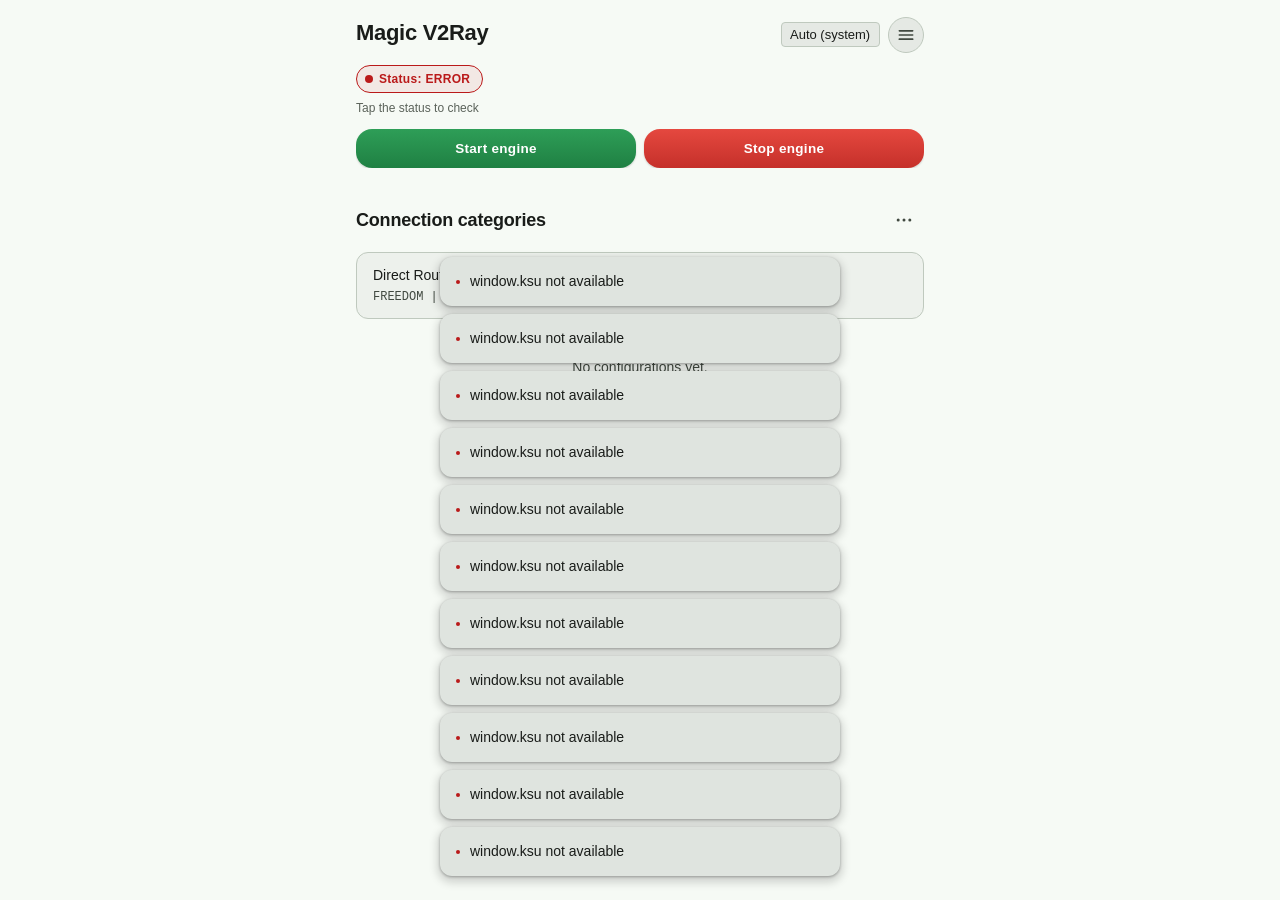
==== commit f31bc9c6: "Add external app activity logs Record connection and node-access requests per app, and display them " ====
--- a/app/src/main/assets/webroot/index.html
+++ b/app/src/main/assets/webroot/index.html
@@ -80,15 +80,6 @@
                 </div>
                 <button class="btn btn-stop" onclick="endExternalSession()" data-i18n="ext_btn_disconnect">Disconnect</button>
             </div>
-            <section class="dash-card core-card">
-                <div class="setting-item-row">
-                    <label for="set-core"><span data-i18n="lbl_core">Core engine</span><small data-i18n="desc_core">xray-rs may not support every protocol or feature.</small></label>
-                    <select id="set-core" onchange="changeCore(this.value)">
-                        <option value="xray">xray</option>
-                        <option value="xray-rs">xray-rs</option>
-                    </select>
-                </div>
-            </section>
             <div class="dash-head">
                 <h3 id="dash-title" class="dash-title" data-i18n="categories_title">Connection categories</h3>
                 <div class="dash-more">
@@ -1110,18 +1101,6 @@
             </div>
         </div>
     </div>
-    <!-- Configuration error: the core's own config test failed, nothing was started -->
-    <div id="config-error-overlay" class="modal-overlay confirm-overlay" style="display: none;">
-        <div class="modal-window confirm-window">
-            <div class="modal-body confirm-body">
-                <h3 id="config-error-title" data-i18n="title_config_error">Configuration error</h3>
-                <pre id="config-error-output"></pre>
-            </div>
-            <div class="confirm-actions">
-                <button id="config-error-ok" class="btn btn-confirm-ok" data-i18n="confirm_ok">OK</button>
-            </div>
-        </div>
-    </div>
     <!-- Traffic limit input (KSU webui does not support window.prompt()) -->
     <div id="traffic-limit-overlay" class="modal-overlay confirm-overlay" style="display: none;">
         <div class="modal-window confirm-window">
@@ -1144,7 +1123,7 @@
         </div>
     </div>
     <!-- External connect request (magicv2ray://connect): asks like Shizuku's permission dialog.
-         Who asks and the server are always visible; the full uri is one tap away (open by default when something is unusual). -->
+         Who asks and the server are always visible; there is no details section. -->
     <div id="ext-modal-overlay" class="ext-scrim" style="display: none;">
         <div class="ext-dialog" role="dialog" aria-modal="true" aria-labelledby="ext-question">
             <div class="ext-dialog-icon">
@@ -1155,20 +1134,6 @@
             <div class="ext-who" id="ext-caller-pkg"></div>
             <div class="ext-server" id="ext-node"></div>
             <p id="ext-warnings" class="ext-warn" style="display:none;"></p>
-            <details id="ext-details" class="ext-details">
-                <summary data-i18n="ext_details">Details</summary>
-                <dl class="ext-facts">
-                    <dt data-i18n="ext_lbl_caller">Requested by</dt>
-                    <dd id="ext-caller"></dd>
-                    <dt data-i18n="ext_lbl_name">Shown as</dt>
-                    <dd id="ext-name"></dd>
-                    <dt data-i18n="ext_lbl_uri">Address (URI)</dt>
-                    <dd><pre id="ext-uri" class="ext-uri"></pre></dd>
-                    <dt data-i18n="ext_lbl_exclude">Kept out of the VPN</dt>
-                    <dd id="ext-exclude"></dd>
-                </dl>
-                <small class="ext-hint" data-i18n="ext_note_temp">Your traffic will go through this server until you disconnect. Your own nodes are not changed; disconnecting brings your previous node back.</small>
-            </details>
             <div class="ext-actions">
                 <button id="ext-modal-always" class="ext-act" data-i18n="ext_btn_always">Always allow</button>
                 <button id="ext-modal-ok" class="ext-act" data-i18n="ext_btn_once">Allow once</button>
@@ -1188,6 +1153,21 @@
 extras  uri, name, exclude</pre>
             <div class="ext-actions">
                 <button id="access-help-close" class="ext-act" data-i18n="access_help_close">Close</button>
+            </div>
+        </div>
+    </div>
+    <!-- Activity log of one app, opened from its card in the Access permissions tab -->
+    <div id="access-log-overlay" class="ext-scrim" style="display: none;">
+        <div class="ext-dialog ext-help" role="dialog" aria-modal="true" aria-labelledby="access-log-title">
+            <h3 id="access-log-title" class="ext-question"></h3>
+            <small id="access-log-pkg" class="ext-hint"></small>
+            <div id="access-log-list" class="access-log-list"></div>
+            <div id="access-log-empty" class="hosts-empty-state" style="display:none;">
+                <span data-i18n="applog_empty">Nothing logged for this app yet.</span>
+            </div>
+            <div class="ext-actions">
+                <button id="access-log-clear" class="ext-act" data-i18n="applog_clear">Clear log</button>
+                <button id="access-log-close" class="ext-act" data-i18n="access_help_close">Close</button>
             </div>
         </div>
     </div>
--- a/app/src/main/assets/webroot/style.css
+++ b/app/src/main/assets/webroot/style.css
@@ -2892,23 +2892,6 @@
     margin-top: 4px;
 }
 
-#config-error-title {
-    margin: 0 0 10px;
-    color: var(--md-sys-color-error, #b3261e);
-}
-
-#config-error-output {
-    margin: 0;
-    max-height: 50vh;
-    overflow: auto;
-    white-space: pre-wrap;
-    word-break: break-all;
-    font-family: monospace;
-    font-size: 12px;
-    user-select: text;
-    -webkit-user-select: text;
-}
-
 #confirm-modal-message {
     white-space: pre-line;
     word-break: break-all;
@@ -3321,6 +3304,30 @@
 }
 .access-badge.ok { background: var(--md-primary-container); color: var(--md-on-primary-container); }
 .access-badge.warn { background: color-mix(in srgb, var(--md-warning) 18%, transparent); color: var(--md-warning); }
+.access-log-btn {
+    flex-shrink: 0;
+    width: 40px; height: 40px;
+    display: inline-flex; align-items: center; justify-content: center;
+    border: none;
+    border-radius: 50%;
+    background: transparent;
+    color: var(--md-on-surface-variant);
+    cursor: pointer;
+}
+.access-log-btn:hover, .access-log-btn:focus-visible { background: var(--md-surface-4); color: var(--md-on-surface); }
+.access-log-list {
+    margin-top: 12px;
+    max-height: 50vh;
+    overflow-y: auto;
+    text-align: left;
+    display: flex; flex-direction: column; gap: 2px;
+}
+.access-log-item { padding: 8px 4px; border-bottom: 1px solid var(--md-outline-variant); }
+.access-log-item:last-child { border-bottom: none; }
+.access-log-time { font-size: 11px; color: var(--md-on-surface-variant); font-family: var(--md-font-mono); }
+.access-log-text { margin-top: 2px; font-size: 14px; word-break: break-word; }
+.access-log-text small { display: block; margin-top: 2px; font-size: 12px; color: var(--md-on-surface-variant); }
+.access-log-item.bad .access-log-text { color: var(--md-warning); }
 
 /* ===== Traffic monitor tab ===== */
 /* Chrome-style sub-tabs: the active one is a raised card that merges into the panel below. */
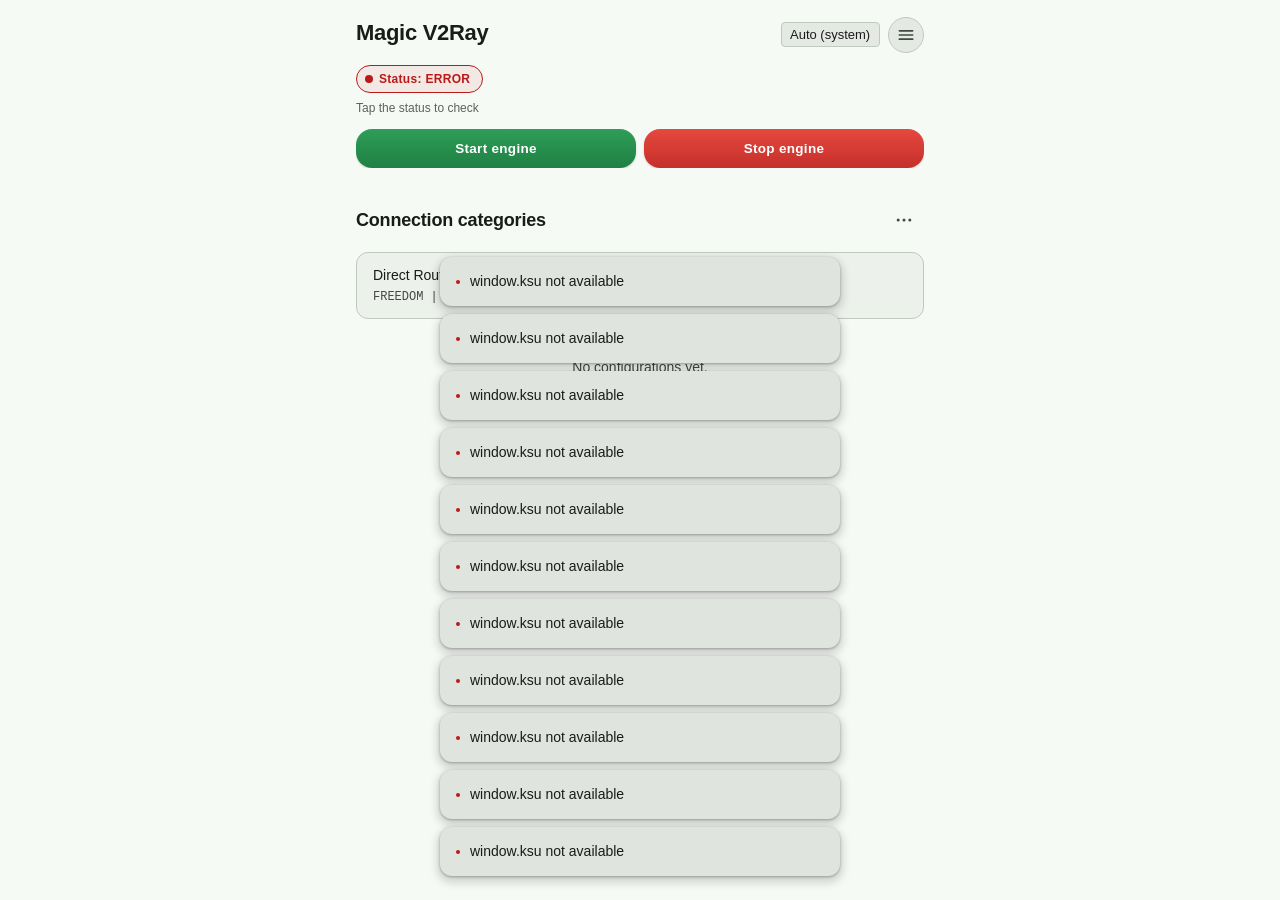
==== commit 960f5b6e: "Add process-based routing rules Allow routing rules to match apps by package name or unknown-app sta" ====
--- a/app/src/main/assets/webroot/index.html
+++ b/app/src/main/assets/webroot/index.html
@@ -1750,6 +1750,15 @@
                 </div>
 
                 <div class="edit-item-field">
+                    <label data-i18n="lbl_process">process</label>
+                    <input type="text" id="rule-process" data-i18n-placeholder="ph_rule_process" placeholder="com.example.app, __unknown_apps__" autocapitalize="off" autocomplete="off" spellcheck="false">
+                    <div class="rule-process-actions">
+                        <button type="button" class="log-filter-chip" onclick="openProcessPicker()" data-i18n="btn_process_pick">Pick apps</button>
+                        <button type="button" class="log-filter-chip" onclick="addUnknownAppsToProcess()" data-i18n="btn_process_unknown">__unknown_apps__</button>
+                    </div>
+                </div>
+
+                <div class="edit-item-field">
                     <label data-i18n="lbl_protocol">protocol</label>
                     <input type="text" id="rule-protocol" placeholder="http,tls,bittorrent">
                 </div>
@@ -1771,6 +1780,32 @@
                         <option value="block" data-i18n="opt_outbound_block">block</option>
                     </select>
                 </div>
+            </div>
+        </div>
+    </div>
+
+    <!-- Process (app) picker for routing rules -->
+    <div id="process-picker-modal" class="modal-overlay" style="display: none; z-index: 2100;">
+        <div class="modal-window">
+            <header class="modal-header">
+                <button class="modal-icon-btn" onclick="closeProcessPicker()">←</button>
+                <h2 data-i18n="modal_process_picker_title">Select apps</h2>
+                <button class="modal-icon-btn check-btn" onclick="confirmProcessPicker()">✓</button>
+            </header>
+            <div class="modal-body">
+                <div class="hosts-search-bar">
+                    <input type="text" id="process-picker-search" oninput="onProcessPickerSearch()"
+                           data-i18n-placeholder="ph_exclude_search" placeholder="Search app name or package...">
+                </div>
+                <div id="process-picker-filter" class="log-filter-bar">
+                    <button class="log-filter-chip active" data-filter="user" onclick="setProcessPickerFilter('user')" data-i18n="exclude_filter_user">User</button>
+                    <button class="log-filter-chip" data-filter="system" onclick="setProcessPickerFilter('system')" data-i18n="exclude_filter_system">System</button>
+                    <button class="log-filter-chip" data-filter="all" onclick="setProcessPickerFilter('all')" data-i18n="exclude_filter_all">All</button>
+                    <button class="log-filter-chip" data-filter="picked" onclick="setProcessPickerFilter('picked')" data-i18n="process_filter_picked">Selected</button>
+                </div>
+                <div id="process-picker-loading" style="display:none; padding: 16px; text-align: center;" data-i18n="exclude_loading">Loading apps...</div>
+                <div id="process-picker-empty" style="display:none; padding: 16px; text-align: center;" data-i18n="exclude_empty">No apps found</div>
+                <div id="process-picker-list" class="exclude-list-container" onscroll="onProcessPickerScroll()"></div>
             </div>
         </div>
     </div>
--- a/app/src/main/assets/webroot/style.css
+++ b/app/src/main/assets/webroot/style.css
@@ -3552,3 +3552,12 @@
     display: flex; justify-content: flex-end; gap: 10px;
     padding: 12px 16px; border-top: 1px solid var(--md-outline-variant);
 }
+
+/* Routing rule editor: process field actions */
+.rule-process-actions {
+    display: flex;
+    flex-wrap: wrap;
+    gap: 8px;
+    padding: 6px 12px 0;
+}
+.rule-process-actions .log-filter-chip { cursor: pointer; }
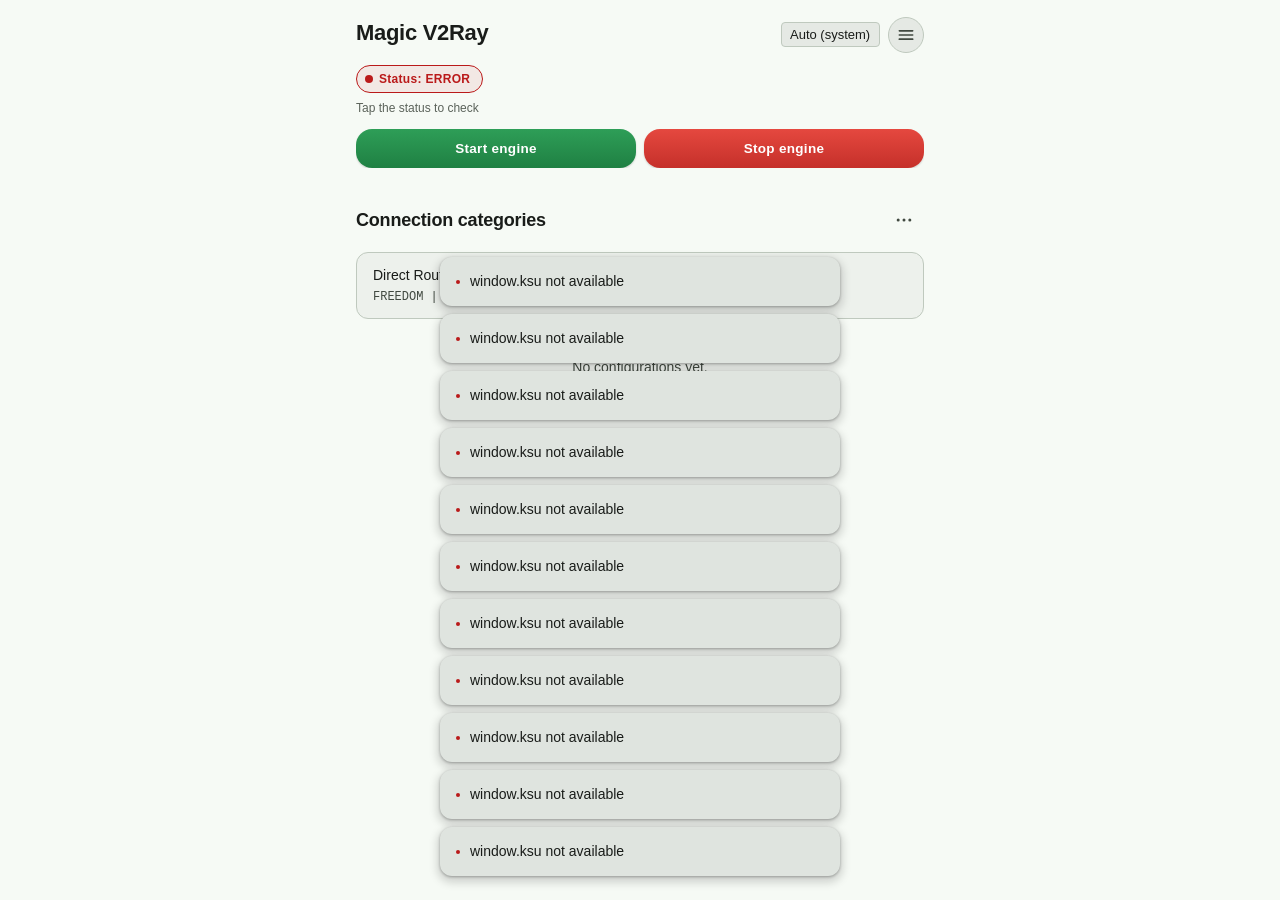
==== commit 64443e89: "Allow root mode to try adb testtun hotspot for testing" ====
--- a/app/src/main/assets/webroot/index.html
+++ b/app/src/main/assets/webroot/index.html
@@ -415,6 +415,7 @@
                 <div class="settings-group-box" id="shizuku-share-box" style="display:none">
                     <h4 data-i18n="group_shizuku_share">Share proxy via Shizuku or adb</h4>
                     <p class="lan-bypass-desc" data-i18n="desc_shizuku_share">Lets hotspot and USB-tethering clients use the proxy without root. Needs Shizuku running, Android 13+ (Android 11-12 only with an updated tethering module) and the proxy running.</p>
+                    <p class="lan-bypass-desc" id="shizuku-desc-root" style="display:none" data-i18n="desc_shizuku_share_root">Root mode: starts the sharing helper straight from the root shell, no Shizuku and no adb pairing.</p>
                     <div class="setting-item-row">
                         <label><span data-i18n="lbl_shizuku_status">Status</span><small id="shizuku-status-text">-</small></label>
                         <button type="button" class="btn btn-secondary" id="shizuku-action-btn" onclick="shizukuShareAction()" data-i18n="btn_shizuku_start">Start sharing</button>
@@ -431,7 +432,7 @@
                         <label for="set-shizuku-usb"><span data-i18n="lbl_shizuku_usb">USB tethering</span><small data-i18n="desc_shizuku_usb">Needs a USB cable connected to a computer.</small></label>
                         <input type="checkbox" id="set-shizuku-usb" onchange="saveShizukuShareSettings()">
                     </div>
-                    <div class="setting-item-row toggle-row">
+                    <div class="setting-item-row toggle-row" id="shizuku-auto-row">
                         <label for="set-shizuku-auto"><span data-i18n="lbl_shizuku_auto">Start with the proxy</span><small data-i18n="desc_shizuku_auto">Share automatically whenever the proxy starts.</small></label>
                         <input type="checkbox" id="set-shizuku-auto" onchange="saveShizukuShareSettings()">
                     </div>
@@ -1097,6 +1098,7 @@
             </div>
             <div class="confirm-actions">
                 <button id="confirm-modal-cancel" class="btn btn-confirm-cancel" data-i18n="confirm_cancel">Cancel</button>
+                <button id="confirm-modal-neutral" class="btn btn-confirm-cancel" style="display: none;"></button>
                 <button id="confirm-modal-ok" class="btn btn-confirm-ok" data-i18n="confirm_ok">OK</button>
             </div>
         </div>
--- a/app/src/main/assets/webroot/style.css
+++ b/app/src/main/assets/webroot/style.css
@@ -3561,3 +3561,53 @@
     padding: 6px 12px 0;
 }
 .rule-process-actions .log-filter-chip { cursor: pointer; }
+
+
+/* ===== Drag & drop reordering (categories + routing rules) ===== */
+.drag-handle {
+    background: none;
+    border: none;
+    color: var(--md-on-surface-variant);
+    padding: 6px;
+    border-radius: var(--md-shape-full);
+    display: flex;
+    align-items: center;
+    justify-content: center;
+    flex: none;
+    cursor: grab;
+    touch-action: none;           /* the page must not scroll while the grip is held */
+    -webkit-user-select: none;
+    user-select: none;
+    -webkit-touch-callout: none;
+    opacity: .75;
+}
+.drag-handle:hover { background: rgba(var(--md-primary-rgb), 0.1); opacity: 1; }
+.drag-handle:active { cursor: grabbing; }
+.routing-rule-reorder { margin: -6px 0 -6px -8px; }
+.drag-sorting {
+    position: relative;
+    z-index: 5;
+    opacity: .92;
+    box-shadow: var(--md-shadow-3, 0 8px 24px rgba(0,0,0,.35));
+    outline: 2px solid var(--md-primary);
+    outline-offset: -2px;
+}
+/* While a category is dragged, collapse every node list so the groups are short. */
+.sorting-categories .nodes-list { display: none !important; }
+.sorting-categories, .sorting-categories * { -webkit-user-select: none; user-select: none; }
+
+/* Rule that depends on Android 10+ / RouteOnly while the device or setting does not meet it. */
+.routing-rule-warn {
+    color: #e53935;
+    font-size: 12px;
+    line-height: 1.35;
+    margin-top: 4px;
+}
+@media (prefers-color-scheme: dark) { .routing-rule-warn { color: #ff6b6b; } }
+
+/* Three-way confirm (stay / discard / apply): the main action is the constructive one, not red. */
+.confirm-actions.choice { flex-wrap: wrap; }
+.confirm-actions.choice .btn-confirm-ok {
+    background: var(--md-primary);
+    color: var(--md-on-primary);
+}
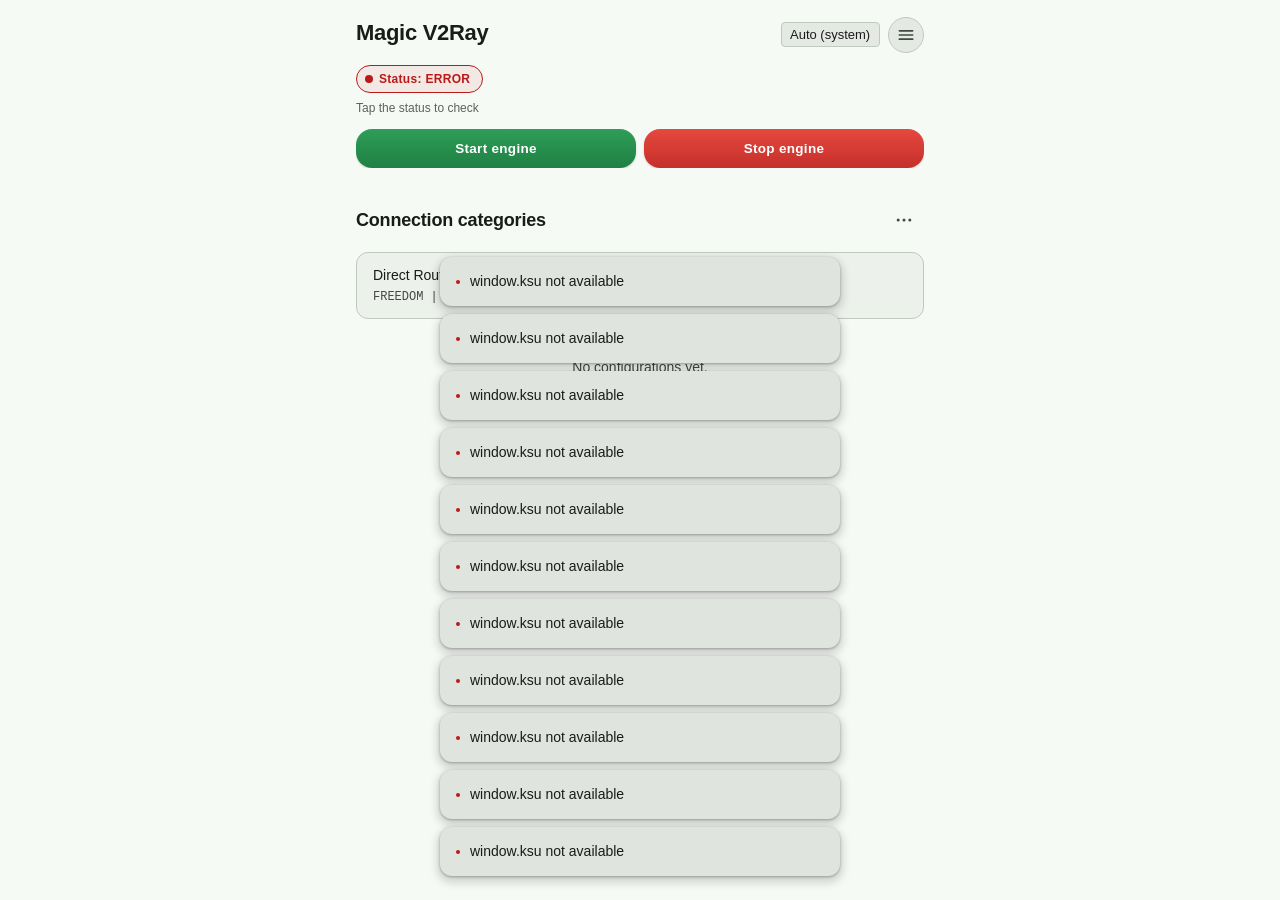
==== commit c2c08644: "Hide this "Hotspot Wi-Fi" toggle because it is useless" ====
--- a/app/src/main/assets/webroot/index.html
+++ b/app/src/main/assets/webroot/index.html
@@ -424,7 +424,7 @@
                         <label><span data-i18n="lbl_adb_pair">adb pairing (no Shizuku)</span><small id="adb-status-text">-</small></label>
                         <button type="button" class="btn btn-secondary" id="adb-pair-btn" onclick="adbPairAction()" data-i18n="btn_adb_pair">Pair</button>
                     </div>
-                    <div class="setting-item-row toggle-row">
+                    <div class="setting-item-row toggle-row" style="display:none">
                         <label for="set-shizuku-wifi"><span data-i18n="lbl_shizuku_wifi">Wi-Fi hotspot</span></label>
                         <input type="checkbox" id="set-shizuku-wifi" checked onchange="saveShizukuShareSettings()">
                     </div>
